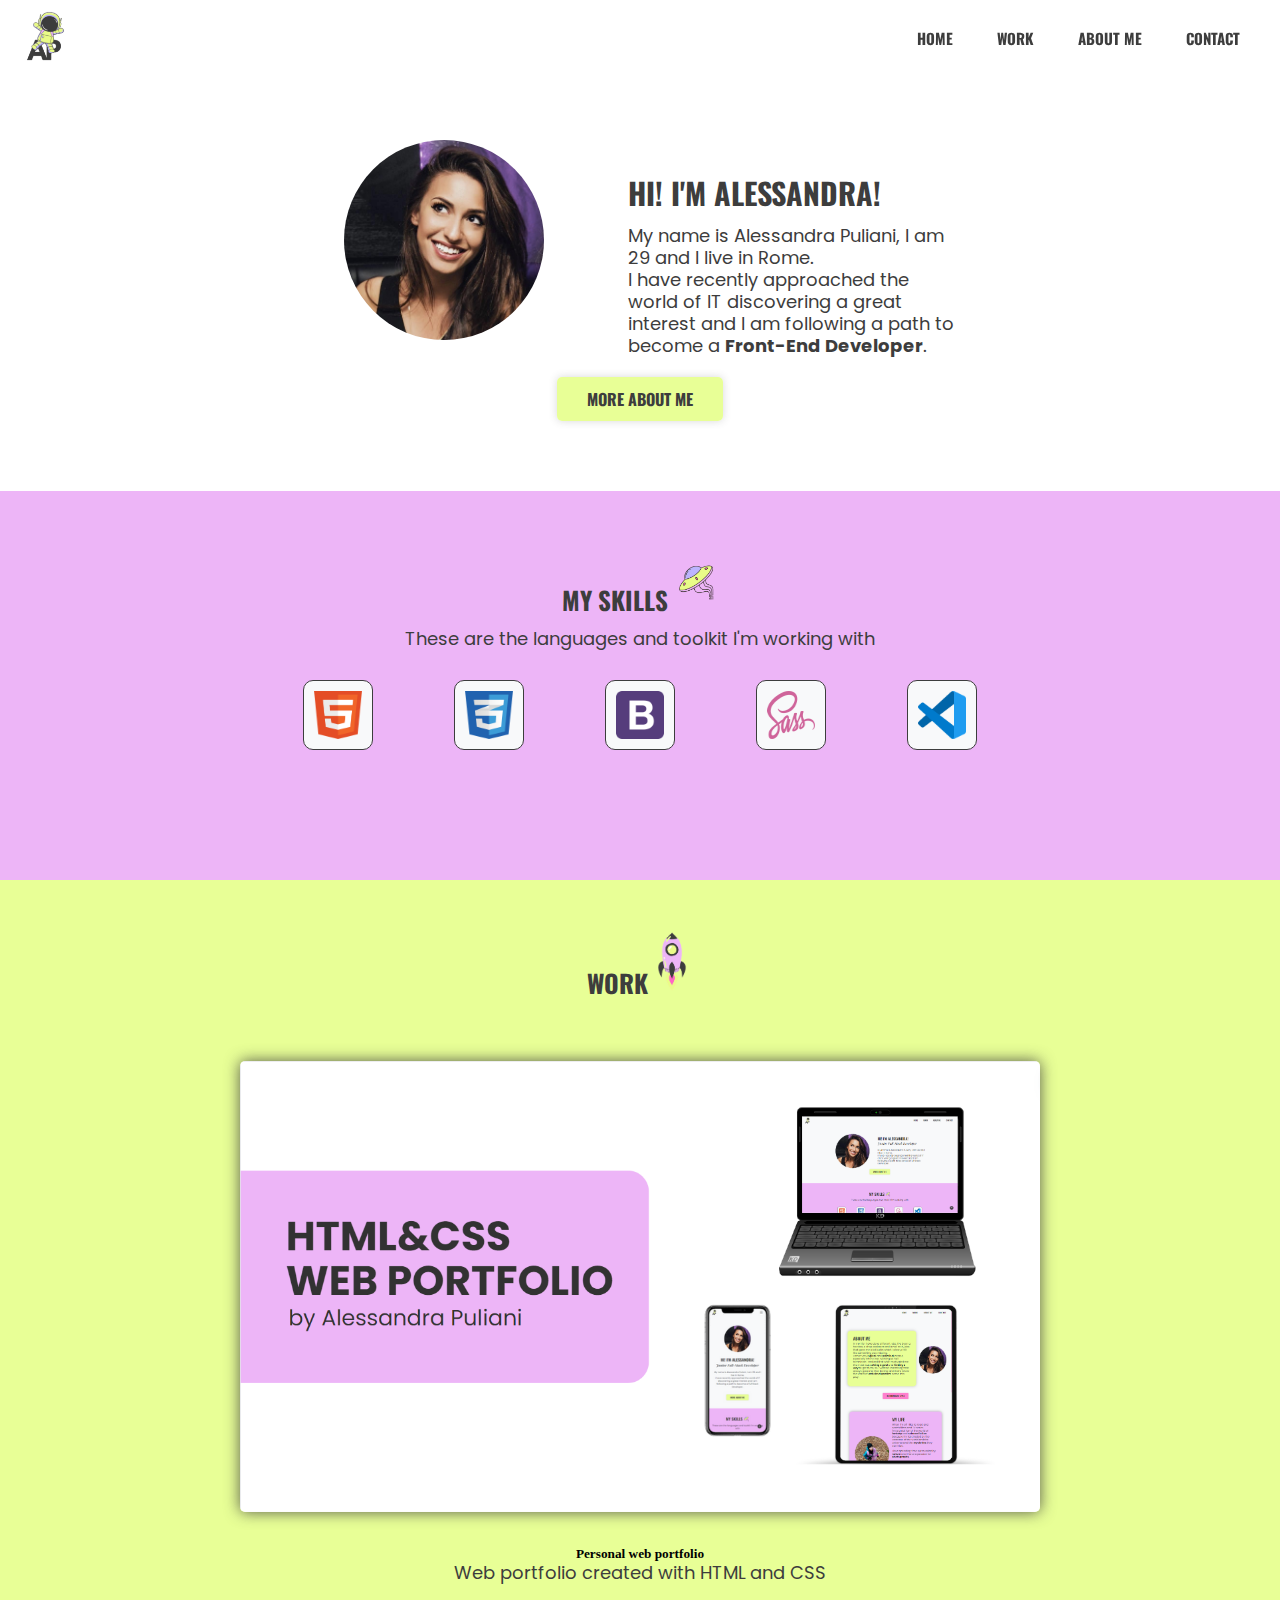
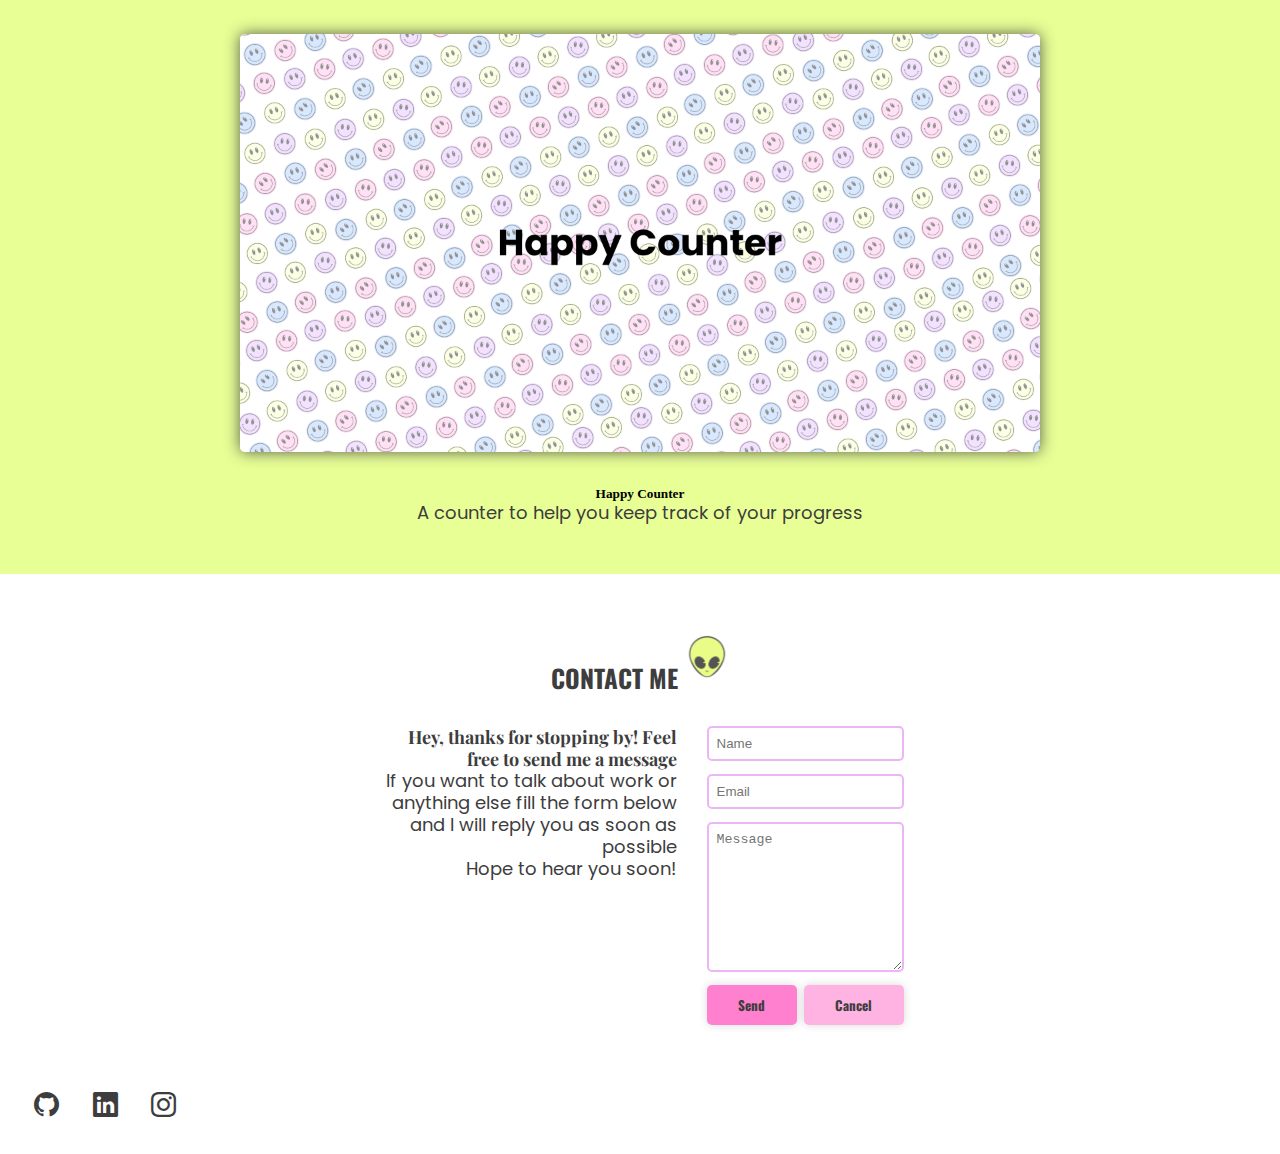
==== index.html @ 0af9a6a0 "aggiunte" ====
<!DOCTYPE html>
<html lang="en">
<head>
  <meta charset="UTF-8">
  <meta name="viewport" content="width=device-width, initial-scale=1.0">

  <!--FAVICON-->

  <link rel="shortcut icon" href="assets/img/favicon.ico" type="image/x-icon">

  <!--TITLE-->

  <title>Alessandra Puliani | Junior Front-End Developer</title>

  <meta name="description" content="Hi, I'm Alessandra Puliani, a Junior Front-End Developer">

  <!--OG-->

  <meta property="og:title" content="Alessandra Puliani | Junior Front-End Developer">
  <meta property="og:type" content="website">
  <meta property="og:description" content="Hi, I'm Alessandra Puliani, a Junior Front-End Developer.">
  <meta property="og:image" content="https://raw.githubusercontent.com/alepuliani/alessandrapuliani-portfolio/main/assets/img/personal-photos/website-img.PNG">
  <meta property="og:image:alt" content="Website presentation">
  <meta property="og:url" content="https://alepuliani.github.io/alessandrapuliani-portfolio/index.html#home">

  <!--BOOTSTRAP-->

  <link href="https://cdn.jsdelivr.net/npm/bootstrap@5.0.2/dist/css/bootstrap.min.css" rel="stylesheet" integrity="sha384-EVSTQN3/azprG1Anm3QDgpJLIm9Nao0Yz1ztcQTwFspd3yD65VohhpuuCOmLASjC" crossorigin="anonymous">

  <!--STYLESHEET-->

  <link rel="stylesheet" href="assets/css/style.css">

  <!--BOOTSTRAP ICONS-->

  <link rel="stylesheet" href="https://cdn.jsdelivr.net/npm/bootstrap-icons@1.11.2/font/bootstrap-icons.min.css">

  <!--FONTS-->

  <link rel="preconnect" href="https://fonts.googleapis.com">
  <link rel="preconnect" href="https://fonts.gstatic.com" crossorigin>
  <link href="https://fonts.googleapis.com/css2?family=Oswald:wght@400;500;700&family=Playfair+Display:ital,wght@1,400;1,600&family=Poppins:wght@400;600;700&display=swap" rel="stylesheet">
</head>

<body>
  
  <!--HEADER-->

  <header>
    <nav class="header-container bg-light">
      <div class='left-section'>
        <a href="#home"><img class="logo-img" src="assets/img/astronauta.png" alt="Logo representing an astronaut and personal initials"></a>
      </div>
        
      <div class="right-section">
        <div class="right-menu">
          <ul class='menu'>
            <li><a href='#home'>HOME</a></li>
            <li><a href='#work'>WORK</a></li>
            <li><a href='about-me.html'>ABOUT ME</a></li>
            <li><a href='#contact'>CONTACT</a></li>
          </ul>
        </div>
        
        <div class="dropdown"><span><i class="bi bi-list list"></i></span>
          <ul class="features-menu bg-dark">
            <li><a href="#home">HOME</a></li>
            <li><a href="#work">WORK</a></li>
            <li><a href="about-me.html ">ABOUT ME</a></li>
            <li><a href="#contact">CONTACT</a></li>
          </ul>    
        </div>
      </div>
    </nav>
  </header>

  <main>

    <!--BIO-->
    <div class="bio bg-light" id="home">

      <div class="bio-flex">
        <div class="photo-container">
          <img src="assets/img/personal-photos/Profile-photo.jpg" alt="Profile picture">
        </div>
  
        <div class="bio-container">
  
          <h1>HI! I'M ALESSANDRA!</h1>
          <p>
          My name is Alessandra Puliani, I am 29 and I live in Rome. <br>
          I have recently approached the world of IT discovering a great interest and I am following a path to become a <strong>Front-End Developer</strong>.
          </p>
  
        </div>
      </div>

      <div class="cv-flex">
        <a href="about-me.html">MORE ABOUT ME</a>
      </div>
    </div>

    <!--SKILLS-->

    <div class="skills-container">

      <h2>MY SKILLS<img src="assets/img/icons/Space.png" alt="Image rapresenting an UFO"></h2> 

      <p>These are the languages and toolkit I'm working with</p>
      
      <div class="skills-images">

        <img src="assets/img/tools/html-icon.png" alt="">

        <img src="assets/img/tools/css-icon.png" alt="">

        <img src="assets/img/tools/bootstrap-4-icon.png" alt="">
     
        <img src="assets/img/tools/sass-icon.png" alt="">
          
        <img src="assets/img/tools/visual-studio-code-icon.png" alt="">

      </div>
    </div>

    <!--WORK-->

    <section class="work-link" id="work"></section>

    <div class="work-container">
      <h2>WORK <img src="assets/img/icons/spaceship.png" alt=""></h2>

      <div class="portfolio-work">
        <a href="https://drive.google.com/file/d/1GJd3-WJoeKTkvjDNgGN_rFuxPhq8ikgy/view?usp=sharing" target="_blank">
          <img src="assets/img/personal-photos/portfolio.PNG" alt="project preview">
        </a>

        <div class="work-description">
          <h5>Personal web portfolio</h5>
          <p>Web portfolio created with HTML and CSS</p>
        </div>
      </div>

      <div class="portfolio-work">
        <a href="https://alepuliani.github.io/alessandrapuliani-happycounter/" target="_blank">
          <img src="assets/img/personal-photos/happy-counter.png" alt="project preview">
        </a>

        <div class="work-description">
          <h5>Happy Counter</h5>
          <p>A counter to help you keep track of your progress</p>
        </div>
      </div>
    </div>

  </main>

  <!--CONTACT-->

  <section class="contact-link bg-light" id="contact"></section>

  <div class="contact-container bg-light">

    <h2>CONTACT ME <img src="assets/img/icons/alien.png" alt="Image rapresenting an Alien"></h2>

    <div class="form-container">
        
      <div class="thanks-col">
        <p class="thanks-p">
          Hey, thanks for stopping by! Feel free to send me a message
        </p>
  
        <p>
          If you want to talk about work or anything else fill the form below and I will reply you as soon as possible <br> Hope to hear you soon!
        </p>
      </div>
  
      <div class="form-col">
        <form class="mx-auto" id="contact-form" action="https://formsubmit.co/7a9e4c1d0c4a66d1ed17787bba8c379e" method="POST">

          <!--HONEYPOT-->

          <input class="honeypot" type="text" name="_honey">

          <!--DISABLE CAPTCHA-->

          <input type="hidden" name="_captcha" value="false">

          <input type="hidden" name="_next" value="https://alepuliani.github.io/alessandrapuliani-portfolio/success.html">
          <input type="hidden" name="contact_number">        
          <input type="text" name="name" placeholder="Name" required>
          <input type="email" name="email" placeholder="Email" required>
          <textarea name="message" placeholder="Message" required></textarea>
          
          <div class="btn-div">
            <button class="send-button" type="submit">Send</button>
            <button class="cancel-button" type="reset">Cancel</button>
          </div>
        </form>
      </div>
    </div>
  </div>

  <!--FOOTER-->
  <footer class="footer bg-light">
      <div class="social">
        <a class="github-button" href="https://github.com/alepuliani" target="_blank">
          <i class="bi bi-github"></i>
          <div class="social-tooltip">Github</div>
        </a>
  
        <a class="linkedin-button" href="https://www.linkedin.com/in/alessandra-puliani-3677b6126/" target="_blank">
          <i class="bi bi-linkedin"></i>
          <div class="social-tooltip">Linkedin</div>
        </a>
  
        <a class="instagram-button" href="https://www.instagram.com/alessandrapuliani/" target="_blank">
          <i class="bi bi-instagram"></i>
          <div class="social-tooltip">Instagram</div>
        </a>
      </div>
  </footer>

  <!--BOOTSTRAP-->

  <script src="https://cdn.jsdelivr.net/npm/bootstrap@5.0.2/dist/js/bootstrap.bundle.min.js" integrity="sha384-MrcW6ZMFYlzcLA8Nl+NtUVF0sA7MsXsP1UyJoMp4YLEuNSfAP+JcXn/tWtIaxVXM" crossorigin="anonymous"></script>
</body>
</html>
---- assets/css/style.css ----
.header-container{display:flex;justify-content:space-between;align-items:center;z-index:100;height:60px;padding:0 20px;position:fixed;top:0;right:0;left:0}.header-container .left-section img{width:40px}.header-container .right-section .right-menu{display:none}.header-container .right-section .right-menu ul{margin:0}.header-container .right-section .right-menu li{display:inline;padding:0 20px}.header-container .right-section .right-menu a{text-decoration:none;color:#3d3d3d;font-family:"Oswald",sans-serif;font-size:15px;font-weight:bolder;white-space:nowrap}.header-container .right-section .right-menu a:hover{color:#ff80ce}.header-container .right-section .dropdown{position:relative;flex:1}.header-container .right-section .dropdown span{z-index:2;position:relative;cursor:pointer}.header-container .right-section .dropdown span .list{color:#3d3d3d;font-size:30px}.header-container .right-section .dropdown .features-menu{display:none}.header-container .right-section .dropdown:hover .features-menu{display:flex;flex-direction:column;text-align:center;height:1000px;padding:70px 40px;padding-bottom:30px;opacity:.8;position:absolute;top:-18px;right:-10px}.header-container .right-section .dropdown li{list-style:none;border-bottom:1px solid #fff;padding:0 40px 5px 40px;margin:10px}.header-container .right-section .dropdown li:last-of-type{border-bottom:none}.header-container .right-section .dropdown li a{text-decoration:none;color:#3d3d3d;font-family:"Oswald",sans-serif;font-size:15px;font-weight:bolder;white-space:nowrap;color:#fff;font-size:15px;font-weight:400}.header-container .right-section .dropdown li a:hover{color:#ff80ce}.header-container .right-section .dropdown li a:active .features-menu{display:none}@media screen and (min-width: 768px){.header-container .left-section .logo-img{width:50px}.header-container .right-section .dropdown{display:none;flex:1}.header-container .right-section .right-menu{display:flex;align-items:center;visibility:visible;padding-left:42px}}@media screen and (min-width: 1025px){.header-container{height:75px}.header-container .left-section .logo-img{width:50px;padding:0}.header-container .left-section .dropdown{display:none}.header-container .center-section{visibility:visible;padding-left:52px}}.bio{padding:70px 30px;display:flex;flex-direction:column;align-items:center}.bio .photo-container img{width:200px;height:200px;border-radius:100px}.bio .bio-container{max-width:500px;padding-bottom:40px;padding-top:40px}.bio .bio-container h1{margin-bottom:10px}.bio .bio-container h2{margin-bottom:20px}.bio a{text-decoration:none;padding:10px 30px;border:none;border-radius:5px;font-family:"Oswald",sans-serif;color:#3d3d3d;font-weight:700;box-shadow:0 0 8px rgba(61,61,61,.2);background-color:#e8ff96}.bio a:hover{background-color:#e2ff7d}.bio a:active{box-shadow:none;background-color:#e8ff96}@media screen and (min-width: 768px){.bio{padding:80px 40px}.bio .bio-flex{display:flex;flex-direction:row}.bio .photo-container{width:44%;justify-content:end}.bio .bio-container{width:56%;text-align:left;padding:30px}.bio .bio-container h1{font-size:30px}}@media screen and (min-width: 1025px){.bio-col{padding-right:30px}.bio-col img{width:400px;height:400px;border-radius:200px}.bio-col h2{font-size:30px}}.work-link{height:60px;background-color:#edb5f7}.work-container{padding:50px 30px;background-color:#e8ff96;display:flex;flex-direction:column;align-items:center}.work-container img{width:40px}.work-container .portfolio-work img{width:100%;margin:30px auto;margin-top:50px;box-shadow:0 0 15px rgba(61,61,61,.85);border-radius:5px}.work-container .portfolio-work img:hover{box-shadow:0 0 20px #3d3d3d}.work-container .portfolio-work img:active{box-shadow:0 0 15px rgba(61,61,61,.55)}@media screen and (min-width: 768px){.portfolio-work img{width:120%}}@media screen and (min-width: 1025px){.portfolio-work img{max-width:800px}}.quote-container{position:relative;align-self:center;box-shadow:0 0 10px #3d3d3d}.quote-container .blockquote{padding:40px 50px 20px 50px}.quote-container .blockquote p{font-family:"Playfair Display",serif;color:#f8f9fa}.stars1{width:30px;position:absolute;bottom:20px;left:30px}.stars2{width:40px;position:absolute;top:10px;right:20px}@media screen and (min-width: 768px){.quote-container{padding:80px 30px}}@media screen and (min-width: 1025px){.stars1{width:70px;left:100px}.stars2{width:50px;right:130px}}.contact-link{height:60px}.contact-container{padding:20px;padding-top:0;text-align:center}.contact-container h2 img{width:45px;padding-bottom:10px}.contact-container .form-container{padding:0 20px;display:flex;flex-direction:column;align-items:center}.contact-container .form-container .thanks-p{font-family:"Playfair Display",serif;font-weight:700;font-size:18px}.contact-container form{display:flex;flex-direction:column}.contact-container form .honeypot{display:none}.contact-container form input,.contact-container form textarea{margin-bottom:13px;border:2px solid #edb5f7;border-radius:5px}.contact-container form input,.contact-container form textarea{padding:8px}.contact-container form input:focus,.contact-container form textarea:focus{outline:none;background-color:#fff}.contact-container form textarea{height:150px}.contact-container form .send-button{text-decoration:none;padding:10px 30px;border:none;border-radius:5px;font-family:"Oswald",sans-serif;color:#3d3d3d;font-weight:700;box-shadow:0 0 8px rgba(61,61,61,.2);background-color:#ff80ce;width:90px}.contact-container form .send-button:hover{background-color:#ff67c4}.contact-container form .send-button:active{box-shadow:none;background-color:#ff80ce}.contact-container form .cancel-button{text-decoration:none;padding:10px 30px;border:none;border-radius:5px;font-family:"Oswald",sans-serif;color:#3d3d3d;font-weight:700;box-shadow:0 0 8px rgba(61,61,61,.2);background-color:#ffb3e2;width:100px}.contact-container form .cancel-button:hover{background-color:#ff9ad8}.contact-container form .cancel-button:active{box-shadow:none;background-color:#ffb3e2}.contact-container form div{margin-bottom:13px}@media screen and (min-width: 768px){.contact-container{text-align:end}.contact-container h1{text-align:center}.contact-container .form-container{flex-direction:row;align-items:start;justify-content:center;padding-top:20px}.contact-container .form-container .thanks-col{max-width:300px}.contact-container .form-container .form-col{padding-left:30px}.contact-container .form-container .form-col .btn-div{display:flex;justify-content:space-between}.contact-container .form-container .form-col .btn-div button{margin:0}}.skills-container{padding:60px 10%;padding-bottom:10px;display:flex;flex-direction:column;text-align:center;background-color:#edb5f7}.skills-container h2 img{width:50px;padding-bottom:10px;padding-left:10px}.skills-container .skills-images{display:flex;flex-direction:row;justify-content:space-around;align-items:center;padding-top:30px}.skills-container .skills-images img{width:50px;height:50px;border:1px solid #3d3d3d;background-color:#f8f9fa;padding:10px;border-radius:10px}@media screen and (min-width: 768px){.skills-container{padding:70px 100px}.skills-container .skills-images img{width:70px;height:70px}}@media screen and (min-width: 1025px){.skills-images{padding-left:15%;padding-right:15%}}.about-me-container{display:flex;flex-direction:column;justify-content:center;align-items:center;padding-top:60px}.about-me-container .about-flex{display:flex;flex-direction:column;justify-content:center;align-items:center}.about-me-container .about-flex img{width:200px;height:200px;border-radius:100px}.about-me-container .about-flex .intro-section{padding:40px 4%;margin:40px 20px 60px 20px;border-radius:20px;max-width:500px;box-shadow:0 0 20px rgba(61,61,61,.3);background-color:#e8ff96}.about-me-container a{text-decoration:none;padding:10px 30px;border:none;border-radius:5px;font-family:"Oswald",sans-serif;color:#3d3d3d;font-weight:700;box-shadow:0 0 8px rgba(61,61,61,.2);background-color:#ff80ce}.about-me-container a:hover{background-color:#ff67c4}.about-me-container a:active{box-shadow:none;background-color:#ff80ce}.life-section{display:flex;flex-direction:column;align-items:center;justify-content:center;padding:40px 4%;margin:50px 5% 80px 5%;border-radius:20px;box-shadow:0 0 20px rgba(61,61,61,.5);background-color:#edb5f7}.life-section img{width:200px;border-radius:130px;margin-top:20px}@media screen and (min-width: 768px){.about-me-container{text-align:start;margin-bottom:30px}.about-me-container .about-flex{flex-direction:row-reverse}.about-me-container .about-flex .cv-section{margin:0 auto}.life-section{align-self:center;text-align:start;flex-direction:row-reverse;margin:10%;margin-bottom:100px}.life-section img{width:250px;margin-right:20px}}@media screen and (min-width: 1025px){.life-section{margin:100px 200px}.life-section img{width:260px}}.cv-container{position:relative;padding:50px 10px;margin:0 5%;border-radius:20px;background-color:#e8ff96;box-shadow:0 0 20px rgba(61,61,61,.5)}.cv-container h1{font-size:30px;font-weight:700;font-family:"Oswald",sans-serif;color:#ff80ce;position:absolute;top:-24px;left:25px}.cv-container .name{position:static;color:#3d3d3d;font-size:25px}.cv-container .cv-main{text-align:start}.cv-container .cv-main h2{font-weight:700;font-size:23px;text-align:center}.cv-container .cv-main li{list-style-type:circle}@media screen and (min-width: 768px){.cv-container{margin:20px 15%}.cv-container .cv-title{position:absolute;top:200px;left:-210px;transform:rotate(270deg);font-size:50px}}@media screen and (min-width: 1025px){.cv-container{margin:20px 20%}}.footer{display:flex;justify-content:center;align-items:center;padding:30px}.footer .social{display:flex;justify-content:space-between;align-items:center;width:150px}.footer .social .github-button,.footer .social .linkedin-button,.footer .social .instagram-button{position:relative;color:#3d3d3d;text-decoration:none;margin:4px;font-size:25px}.footer .social .github-button:hover,.footer .social .linkedin-button:hover,.footer .social .instagram-button:hover{color:#ff80ce}.footer .social .github-button:hover .social-tooltip,.footer .social .linkedin-button:hover .social-tooltip,.footer .social .instagram-button:hover .social-tooltip{opacity:1}.footer .social .github-button .social-tooltip,.footer .social .linkedin-button .social-tooltip,.footer .social .instagram-button .social-tooltip{position:absolute;color:#fff;padding:2px 4px 2px 4px;border-radius:4px;font-size:12px;opacity:0;transition:opacity .15s;pointer-events:none;white-space:nowrap;bottom:-30px;left:-10px;background-color:#ff80ce}@media screen and (min-width: 768px){.footer{justify-content:flex-start}}.success{padding:60px}.success img{width:80px;align-self:center}.success .success-text{padding:20px}.success .success-text h1{margin:10px}.success a{text-decoration:none;padding:10px 30px;border:none;border-radius:5px;font-family:"Oswald",sans-serif;color:#3d3d3d;font-weight:700;box-shadow:0 0 8px rgba(61,61,61,.2);background-color:#ff80ce}.success a:hover{background-color:#ff67c4}.success a:active{box-shadow:none;background-color:#ff80ce}*{margin:0;padding:0;box-sizing:border-box}body{padding-top:60px;text-align:center}body h1{font-size:30px;font-weight:700;font-family:"Oswald",sans-serif;color:#3d3d3d;margin-bottom:20px}body h2{font-weight:700;font-size:25px;font-family:"Oswald",sans-serif;color:#3d3d3d;margin-bottom:10px;text-align:center}body h3{font-family:"Oswald",sans-serif;font-weight:700;font-size:18px;color:#3d3d3d;text-align:center}body h4{font-family:"Playfair Display",serif;font-weight:700;font-size:18px}body p{font-size:15px;line-height:22px;font-family:"Poppins",sans-serif;color:#3d3d3d}::-webkit-scrollbar{width:8px;border-radius:.25rem}::-webkit-scrollbar-track{background-color:#f8f9fa}::-webkit-scrollbar-thumb{background-color:#ff80ce;border-radius:.25rem}::-webkit-scrollbar-thumb:hover{background-color:#ff67c4}@media screen and (min-width: 768px){body h1{font-size:30px}body h2{font-size:25px}body p{font-size:18px;line-height:22px}}
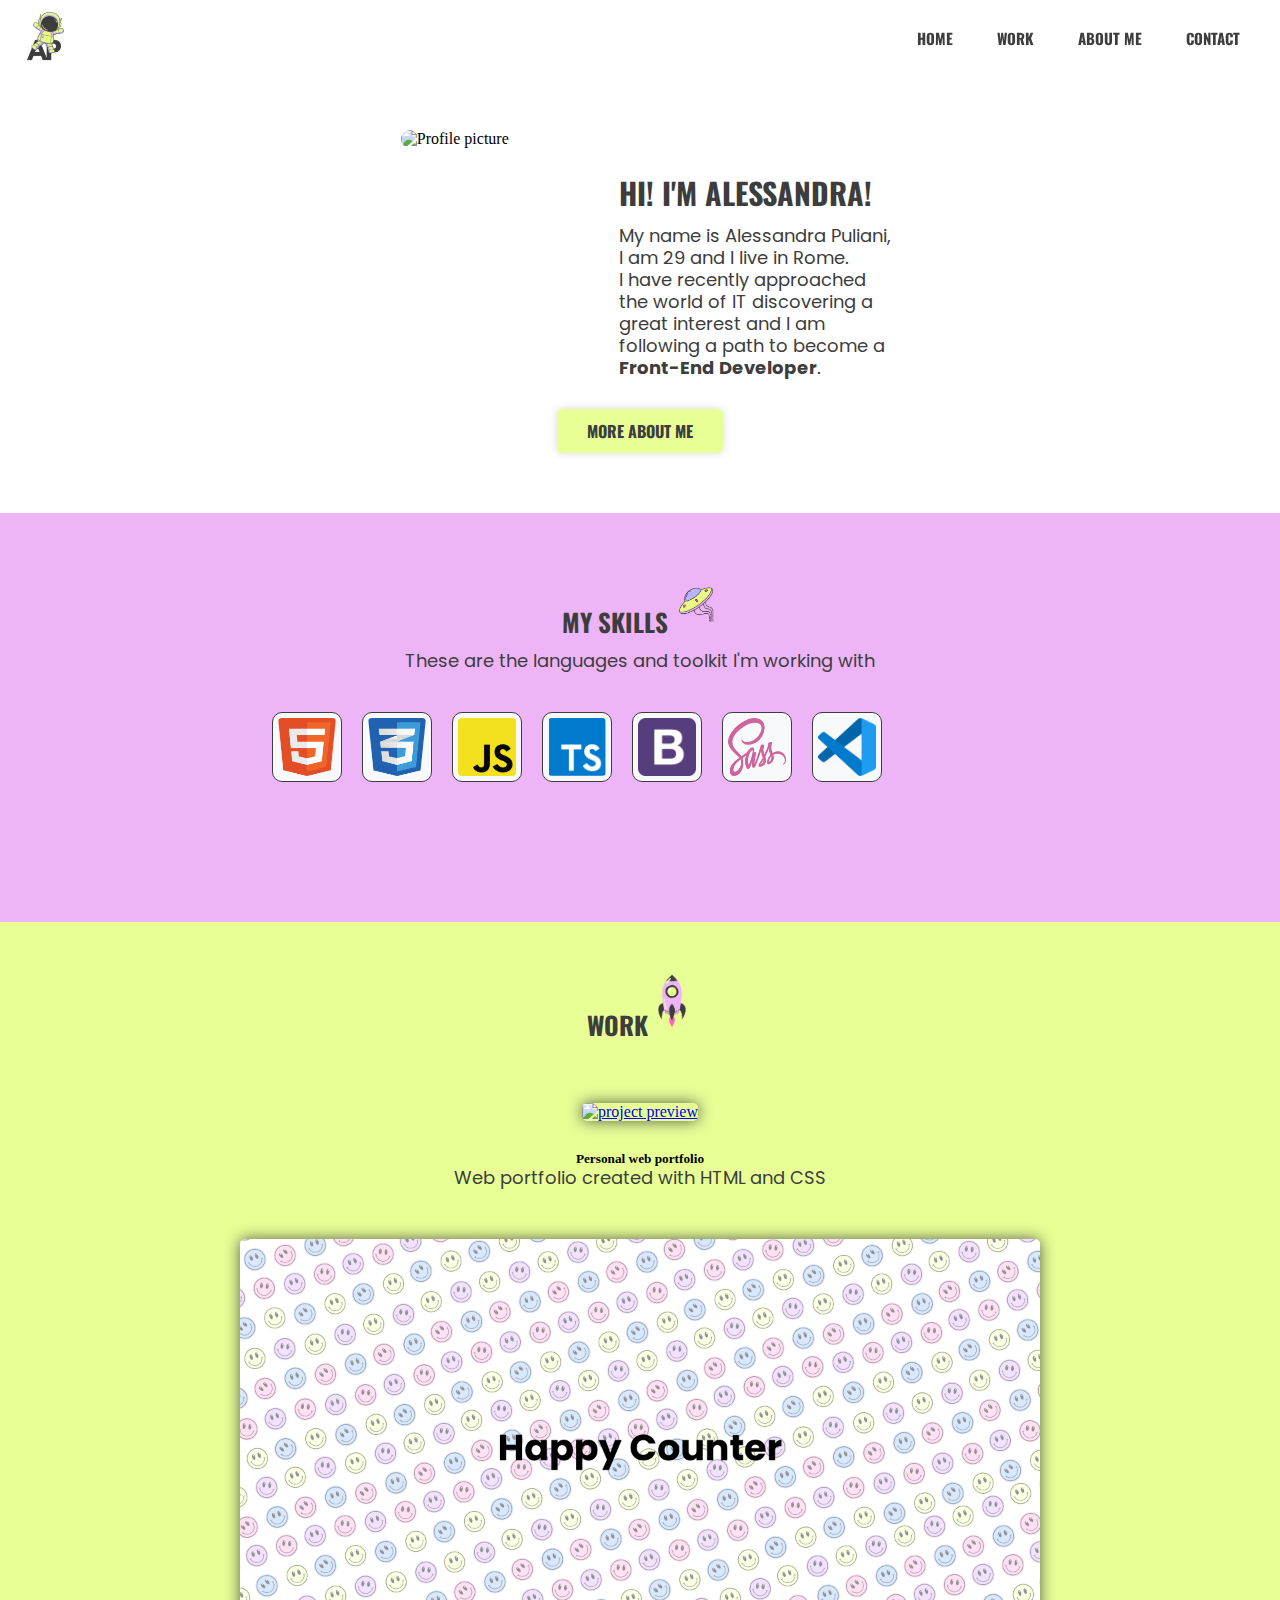
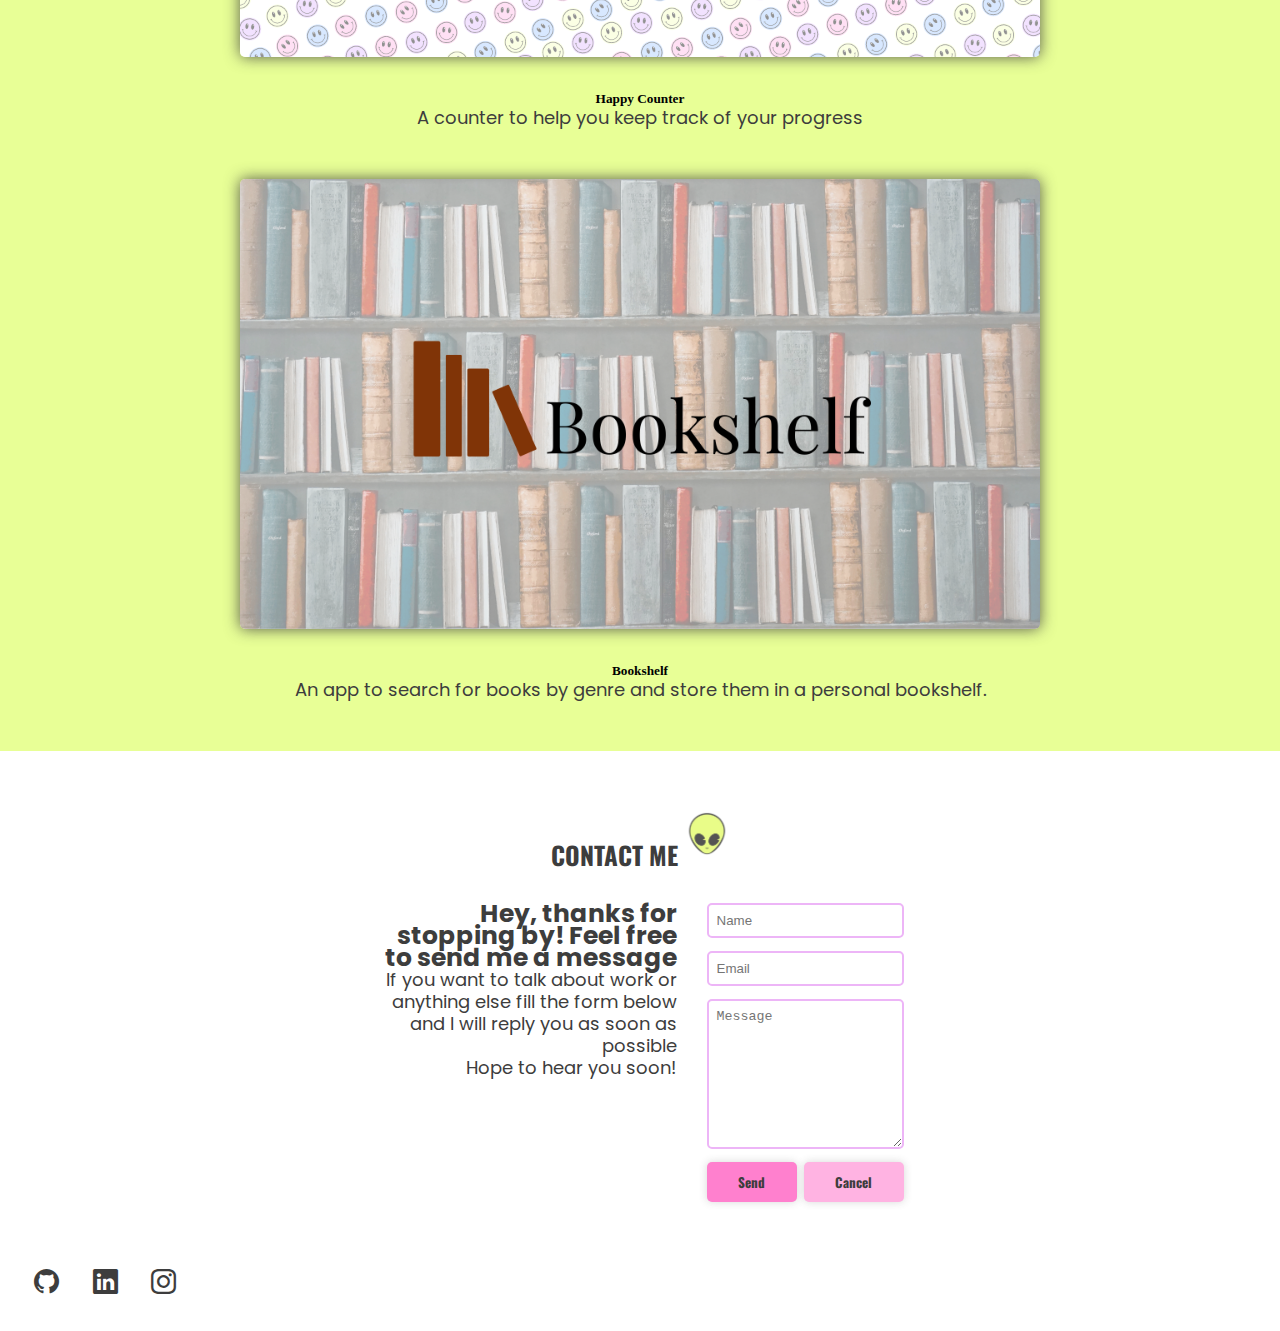
==== commit 15d33293: "aggiunta bookshelf" ====
--- a/index.html
+++ b/index.html
@@ -1,228 +1,324 @@
 <!DOCTYPE html>
 <html lang="en">
-<head>
-  <meta charset="UTF-8">
-  <meta name="viewport" content="width=device-width, initial-scale=1.0">
-
-  <!--FAVICON-->
-
-  <link rel="shortcut icon" href="assets/img/favicon.ico" type="image/x-icon">
-
-  <!--TITLE-->
-
-  <title>Alessandra Puliani | Junior Front-End Developer</title>
-
-  <meta name="description" content="Hi, I'm Alessandra Puliani, a Junior Front-End Developer">
-
-  <!--OG-->
-
-  <meta property="og:title" content="Alessandra Puliani | Junior Front-End Developer">
-  <meta property="og:type" content="website">
-  <meta property="og:description" content="Hi, I'm Alessandra Puliani, a Junior Front-End Developer.">
-  <meta property="og:image" content="https://raw.githubusercontent.com/alepuliani/alessandrapuliani-portfolio/main/assets/img/personal-photos/website-img.PNG">
-  <meta property="og:image:alt" content="Website presentation">
-  <meta property="og:url" content="https://alepuliani.github.io/alessandrapuliani-portfolio/index.html#home">
-
-  <!--BOOTSTRAP-->
-
-  <link href="https://cdn.jsdelivr.net/npm/bootstrap@5.0.2/dist/css/bootstrap.min.css" rel="stylesheet" integrity="sha384-EVSTQN3/azprG1Anm3QDgpJLIm9Nao0Yz1ztcQTwFspd3yD65VohhpuuCOmLASjC" crossorigin="anonymous">
-
-  <!--STYLESHEET-->
-
-  <link rel="stylesheet" href="assets/css/style.css">
-
-  <!--BOOTSTRAP ICONS-->
-
-  <link rel="stylesheet" href="https://cdn.jsdelivr.net/npm/bootstrap-icons@1.11.2/font/bootstrap-icons.min.css">
-
-  <!--FONTS-->
-
-  <link rel="preconnect" href="https://fonts.googleapis.com">
-  <link rel="preconnect" href="https://fonts.gstatic.com" crossorigin>
-  <link href="https://fonts.googleapis.com/css2?family=Oswald:wght@400;500;700&family=Playfair+Display:ital,wght@1,400;1,600&family=Poppins:wght@400;600;700&display=swap" rel="stylesheet">
-</head>
-
-<body>
-  
-  <!--HEADER-->
-
-  <header>
-    <nav class="header-container bg-light">
-      <div class='left-section'>
-        <a href="#home"><img class="logo-img" src="assets/img/astronauta.png" alt="Logo representing an astronaut and personal initials"></a>
-      </div>
-        
-      <div class="right-section">
-        <div class="right-menu">
-          <ul class='menu'>
-            <li><a href='#home'>HOME</a></li>
-            <li><a href='#work'>WORK</a></li>
-            <li><a href='about-me.html'>ABOUT ME</a></li>
-            <li><a href='#contact'>CONTACT</a></li>
-          </ul>
-        </div>
-        
-        <div class="dropdown"><span><i class="bi bi-list list"></i></span>
-          <ul class="features-menu bg-dark">
-            <li><a href="#home">HOME</a></li>
-            <li><a href="#work">WORK</a></li>
-            <li><a href="about-me.html ">ABOUT ME</a></li>
-            <li><a href="#contact">CONTACT</a></li>
-          </ul>    
-        </div>
-      </div>
-    </nav>
-  </header>
-
-  <main>
-
-    <!--BIO-->
-    <div class="bio bg-light" id="home">
-
-      <div class="bio-flex">
-        <div class="photo-container">
-          <img src="assets/img/personal-photos/Profile-photo.jpg" alt="Profile picture">
-        </div>
-  
-        <div class="bio-container">
-  
-          <h1>HI! I'M ALESSANDRA!</h1>
+  <head>
+    <meta charset="UTF-8" />
+    <meta name="viewport" content="width=device-width, initial-scale=1.0" />
+
+    <!--FAVICON-->
+
+    <link rel="shortcut icon" href="src/img/favicon.ico" type="image/x-icon" />
+
+    <!--TITLE-->
+
+    <title>Alessandra Puliani | Junior Front-End Developer</title>
+
+    <meta
+      name="description"
+      content="Hi, I'm Alessandra Puliani, a Junior Front-End Developer"
+    />
+
+    <!--OG-->
+
+    <meta
+      property="og:title"
+      content="Alessandra Puliani | Junior Front-End Developer"
+    />
+    <meta property="og:type" content="website" />
+    <meta
+      property="og:description"
+      content="Hi, I'm Alessandra Puliani, a Junior Front-End Developer."
+    />
+    <meta
+      property="og:image"
+      content="https://raw.githubusercontent.com/alepuliani/alessandrapuliani-portfolio/main/src/img/personal-photos/website-img.PNG"
+    />
+    <meta property="og:image:alt" content="Website presentation" />
+    <meta
+      property="og:url"
+      content="https://alepuliani.github.io/alessandrapuliani-portfolio/index.html#home"
+    />
+
+    <!--BOOTSTRAP-->
+
+    <link
+      href="https://cdn.jsdelivr.net/npm/bootstrap@5.0.2/dist/css/bootstrap.min.css"
+      rel="stylesheet"
+      integrity="sha384-EVSTQN3/azprG1Anm3QDgpJLIm9Nao0Yz1ztcQTwFspd3yD65VohhpuuCOmLASjC"
+      crossorigin="anonymous"
+    />
+
+    <!--STYLESHEET-->
+
+    <link rel="stylesheet" href="src/css/style.css" />
+
+    <!--BOOTSTRAP ICONS-->
+
+    <link
+      rel="stylesheet"
+      href="https://cdn.jsdelivr.net/npm/bootstrap-icons@1.11.2/font/bootstrap-icons.min.css"
+    />
+
+    <!--FONTS-->
+
+    <link rel="preconnect" href="https://fonts.googleapis.com" />
+    <link rel="preconnect" href="https://fonts.gstatic.com" crossorigin />
+    <link
+      href="https://fonts.googleapis.com/css2?family=Oswald:wght@400;500;700&family=Playfair+Display:ital,wght@1,400;1,600&family=Poppins:wght@400;600;700&display=swap"
+      rel="stylesheet"
+    />
+  </head>
+
+  <body>
+    <!--HEADER-->
+
+    <header>
+      <nav class="header-container bg-light">
+        <div class="left-section">
+          <a href="#home"
+            ><img
+              class="logo-img"
+              src="src/img/astronauta.png"
+              alt="Logo representing an astronaut and personal initials"
+          /></a>
+        </div>
+
+        <div class="right-section">
+          <div class="right-menu">
+            <ul class="menu">
+              <li><a href="#home">HOME</a></li>
+              <li><a href="#work">WORK</a></li>
+              <li><a href="about-me.html">ABOUT ME</a></li>
+              <li><a href="#contact">CONTACT</a></li>
+            </ul>
+          </div>
+
+          <div class="dropdown">
+            <span><i class="bi bi-list list"></i></span>
+            <ul class="features-menu bg-dark">
+              <li><a href="#home">HOME</a></li>
+              <li><a href="#work">WORK</a></li>
+              <li><a href="about-me.html ">ABOUT ME</a></li>
+              <li><a href="#contact">CONTACT</a></li>
+            </ul>
+          </div>
+        </div>
+      </nav>
+    </header>
+
+    <main>
+      <!--BIO-->
+      <div class="bio bg-light" id="home">
+        <div class="bio-flex">
+          <div class="photo-container">
+            <img
+              src="src/img/personal-photos/Profile-photo.jpg"
+              alt="Profile picture"
+            />
+          </div>
+
+          <div class="bio-container">
+            <h1>HI! I'M ALESSANDRA!</h1>
+            <p>
+              My name is Alessandra Puliani, I am 29 and I live in Rome. <br />
+              I have recently approached the world of IT discovering a great
+              interest and I am following a path to become a
+              <strong>Front-End Developer</strong>.
+            </p>
+          </div>
+        </div>
+
+        <div class="cv-flex">
+          <a href="about-me.html">MORE ABOUT ME</a>
+        </div>
+      </div>
+
+      <!--SKILLS-->
+
+      <div class="skills-container">
+        <h2>
+          MY SKILLS<img
+            src="src/img/icons/Space.png"
+            alt="Image rapresenting an UFO"
+          />
+        </h2>
+
+        <p>These are the languages and toolkit I'm working with</p>
+
+        <div class="skills-images">
+          <img src="src/img/tools/html-icon.png" alt="" />
+
+          <img src="src/img/tools/css-icon.png" alt="" />
+
+          <img src="src/img/tools/js-icon.png" alt="" />
+
+          <img src="src/img/tools/ts-icon.png" alt="" />
+
+          <img src="src/img/tools/bootstrap-4-icon.png" alt="" />
+
+          <img src="src/img/tools/sass-icon.png" alt="" />
+
+          <img src="src/img/tools/visual-studio-code-icon.png" alt="" />
+        </div>
+      </div>
+
+      <!--WORK-->
+
+      <section class="work-link" id="work"></section>
+
+      <div class="work-container">
+        <h2>WORK <img src="src/img/icons/spaceship.png" alt="" /></h2>
+
+        <div class="portfolio-work">
+          <a
+            href="https://drive.google.com/file/d/1GJd3-WJoeKTkvjDNgGN_rFuxPhq8ikgy/view?usp=sharing"
+            target="_blank"
+          >
+            <img
+              src="src/img/personal-photos/portfolio.PNG"
+              alt="project preview"
+            />
+          </a>
+
+          <div class="work-description">
+            <h5>Personal web portfolio</h5>
+            <p>Web portfolio created with HTML and CSS</p>
+          </div>
+        </div>
+
+        <div class="portfolio-work">
+          <a
+            href="https://alepuliani.github.io/alessandrapuliani-happycounter/"
+            target="_blank"
+          >
+            <img
+              src="src/img/personal-photos/happy-counter.png"
+              alt="project preview"
+            />
+          </a>
+
+          <div class="work-description">
+            <h5>Happy Counter</h5>
+            <p>A counter to help you keep track of your progress</p>
+          </div>
+        </div>
+
+        <div class="portfolio-work">
+          <a
+            href="https://alepuliani.github.io/alessandrapuliani-bookshelf/"
+            target="_blank"
+          >
+            <img
+              src="src/img/personal-photos/bookshelf.png"
+              alt="project preview"
+            />
+          </a>
+
+          <div class="work-description">
+            <h5>Bookshelf</h5>
+            <p>
+              An app to search for books by genre and store them in a personal
+              bookshelf.
+            </p>
+          </div>
+        </div>
+      </div>
+    </main>
+
+    <!--CONTACT-->
+
+    <section class="contact-link bg-light" id="contact"></section>
+
+    <div class="contact-container bg-light">
+      <h2>
+        CONTACT ME
+        <img src="src/img/icons/alien.png" alt="Image rapresenting an Alien" />
+      </h2>
+
+      <div class="form-container">
+        <div class="thanks-col">
+          <p class="thanks-p">
+            Hey, thanks for stopping by! Feel free to send me a message
+          </p>
+
           <p>
-          My name is Alessandra Puliani, I am 29 and I live in Rome. <br>
-          I have recently approached the world of IT discovering a great interest and I am following a path to become a <strong>Front-End Developer</strong>.
+            If you want to talk about work or anything else fill the form below
+            and I will reply you as soon as possible <br />
+            Hope to hear you soon!
           </p>
-  
-        </div>
-      </div>
-
-      <div class="cv-flex">
-        <a href="about-me.html">MORE ABOUT ME</a>
+        </div>
+
+        <div class="form-col">
+          <form
+            class="mx-auto"
+            id="contact-form"
+            action="https://formsubmit.co/7a9e4c1d0c4a66d1ed17787bba8c379e"
+            method="POST"
+          >
+            <!--HONEYPOT-->
+
+            <input class="honeypot" type="text" name="_honey" />
+
+            <!--DISABLE CAPTCHA-->
+
+            <input type="hidden" name="_captcha" value="false" />
+
+            <input
+              type="hidden"
+              name="_next"
+              value="https://alepuliani.github.io/alessandrapuliani-portfolio/success.html"
+            />
+            <input type="hidden" name="contact_number" />
+            <input type="text" name="name" placeholder="Name" required />
+            <input type="email" name="email" placeholder="Email" required />
+            <textarea name="message" placeholder="Message" required></textarea>
+
+            <div class="btn-div">
+              <button class="send-button" type="submit">Send</button>
+              <button class="cancel-button" type="reset">Cancel</button>
+            </div>
+          </form>
+        </div>
       </div>
     </div>
 
-    <!--SKILLS-->
-
-    <div class="skills-container">
-
-      <h2>MY SKILLS<img src="assets/img/icons/Space.png" alt="Image rapresenting an UFO"></h2> 
-
-      <p>These are the languages and toolkit I'm working with</p>
-      
-      <div class="skills-images">
-
-        <img src="assets/img/tools/html-icon.png" alt="">
-
-        <img src="assets/img/tools/css-icon.png" alt="">
-
-        <img src="assets/img/tools/bootstrap-4-icon.png" alt="">
-     
-        <img src="assets/img/tools/sass-icon.png" alt="">
-          
-        <img src="assets/img/tools/visual-studio-code-icon.png" alt="">
-
-      </div>
-    </div>
-
-    <!--WORK-->
-
-    <section class="work-link" id="work"></section>
-
-    <div class="work-container">
-      <h2>WORK <img src="assets/img/icons/spaceship.png" alt=""></h2>
-
-      <div class="portfolio-work">
-        <a href="https://drive.google.com/file/d/1GJd3-WJoeKTkvjDNgGN_rFuxPhq8ikgy/view?usp=sharing" target="_blank">
-          <img src="assets/img/personal-photos/portfolio.PNG" alt="project preview">
-        </a>
-
-        <div class="work-description">
-          <h5>Personal web portfolio</h5>
-          <p>Web portfolio created with HTML and CSS</p>
-        </div>
-      </div>
-
-      <div class="portfolio-work">
-        <a href="https://alepuliani.github.io/alessandrapuliani-happycounter/" target="_blank">
-          <img src="assets/img/personal-photos/happy-counter.png" alt="project preview">
-        </a>
-
-        <div class="work-description">
-          <h5>Happy Counter</h5>
-          <p>A counter to help you keep track of your progress</p>
-        </div>
-      </div>
-    </div>
-
-  </main>
-
-  <!--CONTACT-->
-
-  <section class="contact-link bg-light" id="contact"></section>
-
-  <div class="contact-container bg-light">
-
-    <h2>CONTACT ME <img src="assets/img/icons/alien.png" alt="Image rapresenting an Alien"></h2>
-
-    <div class="form-container">
-        
-      <div class="thanks-col">
-        <p class="thanks-p">
-          Hey, thanks for stopping by! Feel free to send me a message
-        </p>
-  
-        <p>
-          If you want to talk about work or anything else fill the form below and I will reply you as soon as possible <br> Hope to hear you soon!
-        </p>
-      </div>
-  
-      <div class="form-col">
-        <form class="mx-auto" id="contact-form" action="https://formsubmit.co/7a9e4c1d0c4a66d1ed17787bba8c379e" method="POST">
-
-          <!--HONEYPOT-->
-
-          <input class="honeypot" type="text" name="_honey">
-
-          <!--DISABLE CAPTCHA-->
-
-          <input type="hidden" name="_captcha" value="false">
-
-          <input type="hidden" name="_next" value="https://alepuliani.github.io/alessandrapuliani-portfolio/success.html">
-          <input type="hidden" name="contact_number">        
-          <input type="text" name="name" placeholder="Name" required>
-          <input type="email" name="email" placeholder="Email" required>
-          <textarea name="message" placeholder="Message" required></textarea>
-          
-          <div class="btn-div">
-            <button class="send-button" type="submit">Send</button>
-            <button class="cancel-button" type="reset">Cancel</button>
-          </div>
-        </form>
-      </div>
-    </div>
-  </div>
-
-  <!--FOOTER-->
-  <footer class="footer bg-light">
+    <!--FOOTER-->
+    <footer class="footer bg-light">
       <div class="social">
-        <a class="github-button" href="https://github.com/alepuliani" target="_blank">
+        <a
+          class="github-button"
+          href="https://github.com/alepuliani"
+          target="_blank"
+        >
           <i class="bi bi-github"></i>
           <div class="social-tooltip">Github</div>
         </a>
-  
-        <a class="linkedin-button" href="https://www.linkedin.com/in/alessandra-puliani-3677b6126/" target="_blank">
+
+        <a
+          class="linkedin-button"
+          href="https://www.linkedin.com/in/alessandra-puliani-3677b6126/"
+          target="_blank"
+        >
           <i class="bi bi-linkedin"></i>
           <div class="social-tooltip">Linkedin</div>
         </a>
-  
-        <a class="instagram-button" href="https://www.instagram.com/alessandrapuliani/" target="_blank">
+
+        <a
+          class="instagram-button"
+          href="https://www.instagram.com/alessandrapuliani/"
+          target="_blank"
+        >
           <i class="bi bi-instagram"></i>
           <div class="social-tooltip">Instagram</div>
         </a>
       </div>
-  </footer>
-
-  <!--BOOTSTRAP-->
-
-  <script src="https://cdn.jsdelivr.net/npm/bootstrap@5.0.2/dist/js/bootstrap.bundle.min.js" integrity="sha384-MrcW6ZMFYlzcLA8Nl+NtUVF0sA7MsXsP1UyJoMp4YLEuNSfAP+JcXn/tWtIaxVXM" crossorigin="anonymous"></script>
-</body>
-</html>+    </footer>
+
+    <!--BOOTSTRAP-->
+
+    <script
+      src="https://cdn.jsdelivr.net/npm/bootstrap@5.0.2/dist/js/bootstrap.bundle.min.js"
+      integrity="sha384-MrcW6ZMFYlzcLA8Nl+NtUVF0sA7MsXsP1UyJoMp4YLEuNSfAP+JcXn/tWtIaxVXM"
+      crossorigin="anonymous"
+    ></script>
+  </body>
+</html>
--- a/src/css/style.css
+++ b/src/css/style.css
@@ -0,0 +1 @@
+.header-container{display:flex;justify-content:space-between;align-items:center;z-index:100;height:60px;padding:0 20px;position:fixed;top:0;right:0;left:0}.header-container .left-section img{width:40px}.header-container .right-section .right-menu{display:none}.header-container .right-section .right-menu ul{margin:0}.header-container .right-section .right-menu li{display:inline;padding:0 20px}.header-container .right-section .right-menu a{text-decoration:none;color:#3d3d3d;font-family:"Oswald",sans-serif;font-size:15px;font-weight:bolder;white-space:nowrap}.header-container .right-section .right-menu a:hover{color:#ff80ce}.header-container .right-section .dropdown{position:relative;flex:1}.header-container .right-section .dropdown span{z-index:2;position:relative;cursor:pointer}.header-container .right-section .dropdown span .list{color:#3d3d3d;font-size:30px}.header-container .right-section .dropdown .features-menu{display:none}.header-container .right-section .dropdown:hover .features-menu{display:flex;flex-direction:column;text-align:center;height:1000px;padding:70px 40px;padding-bottom:30px;opacity:.8;position:absolute;top:-18px;right:-10px}.header-container .right-section .dropdown li{list-style:none;border-bottom:1px solid #fff;padding:0 40px 5px 40px;margin:10px}.header-container .right-section .dropdown li:last-of-type{border-bottom:none}.header-container .right-section .dropdown li a{text-decoration:none;color:#3d3d3d;font-family:"Oswald",sans-serif;font-size:15px;font-weight:bolder;white-space:nowrap;color:#fff;font-size:15px;font-weight:400}.header-container .right-section .dropdown li a:hover{color:#ff80ce}.header-container .right-section .dropdown li a:active .features-menu{display:none}@media screen and (min-width: 768px){.header-container .left-section .logo-img{width:50px}.header-container .right-section .dropdown{display:none;flex:1}.header-container .right-section .right-menu{display:flex;align-items:center;visibility:visible;padding-left:42px}}@media screen and (min-width: 1025px){.header-container{height:75px}.header-container .left-section .logo-img{width:50px;padding:0}.header-container .left-section .dropdown{display:none}.header-container .center-section{visibility:visible;padding-left:52px}}.bio{padding:70px 30px;display:flex;flex-direction:column;align-items:center}.bio .bio-flex .photo-container img{width:200px;height:200px;border-radius:100px}.bio .bio-flex .bio-container{max-width:500px;padding-bottom:40px;padding-top:40px}.bio .bio-flex .bio-container h1{margin-bottom:10px}.bio .bio-flex .bio-container h2{margin-bottom:20px}.bio a{text-decoration:none;padding:10px 30px;border:none;border-radius:5px;font-family:"Oswald",sans-serif;color:#3d3d3d;font-weight:700;box-shadow:0 0 8px rgba(61,61,61,.2);background-color:#e8ff96}.bio a:hover{background-color:#e2ff7d}.bio a:active{box-shadow:none;background-color:#e8ff96}@media screen and (min-width: 768px){.bio .bio-flex{display:flex;flex-direction:row}.bio .bio-flex .photo-container{width:44%;justify-content:end}.bio .bio-flex .photo-container img{width:250px;height:250px;border-radius:125px}.bio .bio-container{width:56%;text-align:left;padding:30px}.bio .bio-container h1{font-size:30px}}@media screen and (min-width: 1025px){.bio .bio-flex{padding-right:30px}.bio .bio-flex .photo-container img{width:300px;height:300px;border-radius:200px}.bio .bio-container h2{font-size:30px}}.work-link{height:60px;background-color:#edb5f7}.work-container{padding:50px 30px;background-color:#e8ff96;display:flex;flex-direction:column;align-items:center}.work-container img{width:40px}.work-container .portfolio-work img{width:100%;margin:30px auto;margin-top:50px;box-shadow:0 0 15px rgba(61,61,61,.85);border-radius:5px}.work-container .portfolio-work img:hover{box-shadow:0 0 20px #3d3d3d}.work-container .portfolio-work img:active{box-shadow:0 0 15px rgba(61,61,61,.55)}@media screen and (min-width: 768px){.portfolio-work img{width:120%}}@media screen and (min-width: 1025px){.portfolio-work img{max-width:800px}}.quote-container{position:relative;align-self:center;box-shadow:0 0 10px #3d3d3d}.quote-container .blockquote{padding:40px 50px 20px 50px}.quote-container .blockquote p{font-family:"Playfair Display",serif;color:#f8f9fa}.stars1{width:30px;position:absolute;bottom:20px;left:30px}.stars2{width:40px;position:absolute;top:10px;right:20px}@media screen and (min-width: 768px){.quote-container{padding:80px 30px}}@media screen and (min-width: 1025px){.stars1{width:70px;left:100px}.stars2{width:50px;right:130px}}.contact-link{height:60px}.contact-container{padding:20px;padding-top:0;text-align:center}.contact-container h2 img{width:45px;padding-bottom:10px}.contact-container .form-container{padding:0 20px;display:flex;flex-direction:column;align-items:center}.contact-container .form-container .thanks-p{font-weight:700;font-size:25px}.contact-container form{display:flex;flex-direction:column}.contact-container form .honeypot{display:none}.contact-container form input,.contact-container form textarea{margin-bottom:13px;border:2px solid #edb5f7;border-radius:5px}.contact-container form input,.contact-container form textarea{padding:8px}.contact-container form input:focus,.contact-container form textarea:focus{outline:none;background-color:#fff}.contact-container form textarea{height:150px}.contact-container form .send-button{text-decoration:none;padding:10px 30px;border:none;border-radius:5px;font-family:"Oswald",sans-serif;color:#3d3d3d;font-weight:700;box-shadow:0 0 8px rgba(61,61,61,.2);background-color:#ff80ce;width:90px}.contact-container form .send-button:hover{background-color:#ff67c4}.contact-container form .send-button:active{box-shadow:none;background-color:#ff80ce}.contact-container form .cancel-button{text-decoration:none;padding:10px 30px;border:none;border-radius:5px;font-family:"Oswald",sans-serif;color:#3d3d3d;font-weight:700;box-shadow:0 0 8px rgba(61,61,61,.2);background-color:#ffb3e2;width:100px}.contact-container form .cancel-button:hover{background-color:#ff9ad8}.contact-container form .cancel-button:active{box-shadow:none;background-color:#ffb3e2}.contact-container form div{margin-bottom:13px}@media screen and (min-width: 768px){.contact-container{text-align:end}.contact-container h1{text-align:center}.contact-container .form-container{flex-direction:row;align-items:start;justify-content:center;padding-top:20px}.contact-container .form-container .thanks-col{max-width:300px}.contact-container .form-container .form-col{padding-left:30px}.contact-container .form-container .form-col .btn-div{display:flex;justify-content:space-between}.contact-container .form-container .form-col .btn-div button{margin:0}}.skills-container{padding:60px 10%;padding-bottom:10px;display:flex;flex-direction:column;text-align:center;background-color:#edb5f7}.skills-container h2 img{width:50px;padding-bottom:10px;padding-left:10px}.skills-container .skills-images{display:flex;flex-direction:row;align-items:center;padding-top:30px;flex-wrap:wrap}.skills-container .skills-images img{width:50px;height:50px;border:1px solid #3d3d3d;background-color:#f8f9fa;padding:5px;margin:10px;border-radius:10px}@media screen and (min-width: 768px){.skills-container{padding:70px 100px}.skills-container .skills-images img{width:70px;height:70px}}@media screen and (min-width: 1025px){.skills-images{padding-left:15%;padding-right:15%}}.about-me-container{display:flex;flex-direction:column;justify-content:center;align-items:center;padding-top:60px}.about-me-container .about-flex{display:flex;flex-direction:column;justify-content:center;align-items:center}.about-me-container .about-flex img{width:200px;height:200px;border-radius:100px}.about-me-container .about-flex .intro-section{padding:40px 4%;margin:40px 20px 60px 20px;border-radius:20px;max-width:500px;box-shadow:0 0 20px rgba(61,61,61,.3);background-color:#e8ff96}.about-me-container a{text-decoration:none;padding:10px 30px;border:none;border-radius:5px;font-family:"Oswald",sans-serif;color:#3d3d3d;font-weight:700;box-shadow:0 0 8px rgba(61,61,61,.2);background-color:#ff80ce}.about-me-container a:hover{background-color:#ff67c4}.about-me-container a:active{box-shadow:none;background-color:#ff80ce}.life-section{display:flex;flex-direction:column;align-items:center;justify-content:center;padding:40px 4%;margin:50px 5% 80px 5%;border-radius:20px;box-shadow:0 0 20px rgba(61,61,61,.5);background-color:#edb5f7}.life-section img{width:200px;border-radius:130px;margin-top:20px}@media screen and (min-width: 768px){.about-me-container{text-align:start;margin-bottom:30px}.about-me-container .about-flex{flex-direction:row-reverse}.about-me-container .about-flex .cv-section{margin:0 auto}.life-section{align-self:center;text-align:start;flex-direction:row-reverse;margin:10%;margin-bottom:100px}.life-section img{width:250px;margin-right:20px}}@media screen and (min-width: 1025px){.life-section{margin:100px 200px}.life-section img{width:260px}}.cv-container{position:relative;padding:50px 10px;margin:0 5%;border-radius:20px;background-color:#e8ff96;box-shadow:0 0 20px rgba(61,61,61,.5)}.cv-container h1{font-size:30px;font-weight:700;font-family:"Oswald",sans-serif;color:#ff80ce;position:absolute;top:-24px;left:25px}.cv-container .name{position:static;color:#3d3d3d;font-size:25px}.cv-container .cv-main{text-align:start}.cv-container .cv-main h2{font-weight:700;font-size:23px;text-align:center}.cv-container .cv-main li{list-style-type:circle}@media screen and (min-width: 768px){.cv-container{margin:20px 15%}.cv-container .cv-title{position:absolute;top:200px;left:-210px;transform:rotate(270deg);font-size:50px}}@media screen and (min-width: 1025px){.cv-container{margin:20px 20%}}.footer{display:flex;justify-content:center;align-items:center;padding:30px}.footer .social{display:flex;justify-content:space-between;align-items:center;width:150px}.footer .social .github-button,.footer .social .linkedin-button,.footer .social .instagram-button{position:relative;color:#3d3d3d;text-decoration:none;margin:4px;font-size:25px}.footer .social .github-button:hover,.footer .social .linkedin-button:hover,.footer .social .instagram-button:hover{color:#ff80ce}.footer .social .github-button:hover .social-tooltip,.footer .social .linkedin-button:hover .social-tooltip,.footer .social .instagram-button:hover .social-tooltip{opacity:1}.footer .social .github-button .social-tooltip,.footer .social .linkedin-button .social-tooltip,.footer .social .instagram-button .social-tooltip{position:absolute;color:#fff;padding:2px 4px 2px 4px;border-radius:4px;font-size:12px;opacity:0;transition:opacity .15s;pointer-events:none;white-space:nowrap;bottom:-30px;left:-10px;background-color:#ff80ce}@media screen and (min-width: 768px){.footer{justify-content:flex-start}}.success{padding:60px}.success img{width:80px;align-self:center}.success .success-text{padding:20px}.success .success-text h1{margin:10px}.success a{text-decoration:none;padding:10px 30px;border:none;border-radius:5px;font-family:"Oswald",sans-serif;color:#3d3d3d;font-weight:700;box-shadow:0 0 8px rgba(61,61,61,.2);background-color:#ff80ce}.success a:hover{background-color:#ff67c4}.success a:active{box-shadow:none;background-color:#ff80ce}*{margin:0;padding:0;box-sizing:border-box}body{padding-top:60px;text-align:center}body h1{font-size:30px;font-weight:700;font-family:"Oswald",sans-serif;color:#3d3d3d;margin-bottom:20px}body h2{font-weight:700;font-size:25px;font-family:"Oswald",sans-serif;color:#3d3d3d;margin-bottom:10px;text-align:center}body h3{font-family:"Oswald",sans-serif;font-weight:700;font-size:18px;color:#3d3d3d;text-align:center}body h4{font-family:"Oswald",sans-serif;font-weight:700;font-size:18px}body p{font-size:15px;line-height:22px;font-family:"Poppins",sans-serif;color:#3d3d3d}::-webkit-scrollbar{width:8px;border-radius:.25rem}::-webkit-scrollbar-track{background-color:#f8f9fa}::-webkit-scrollbar-thumb{background-color:#ff80ce;border-radius:.25rem}::-webkit-scrollbar-thumb:hover{background-color:#ff67c4}@media screen and (min-width: 768px){body h1{font-size:30px}body h2{font-size:25px}body p{font-size:18px;line-height:22px}}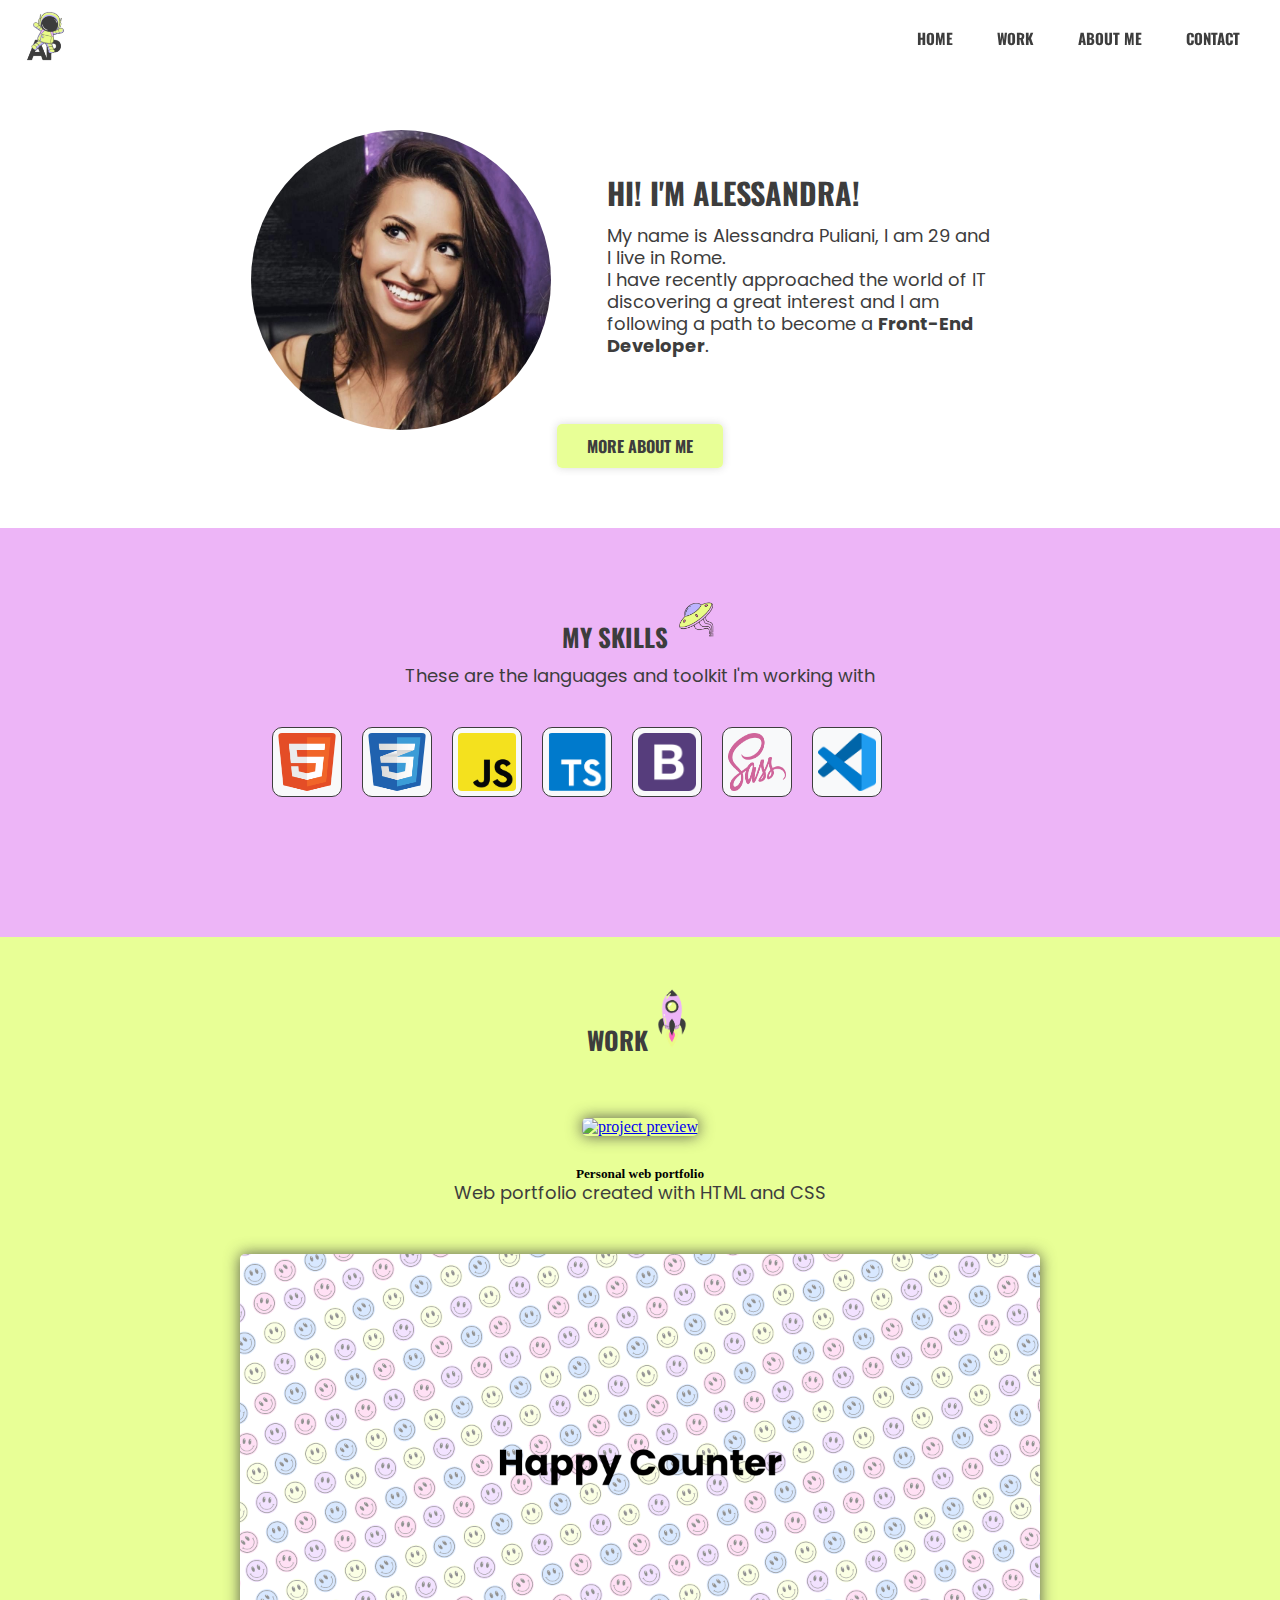
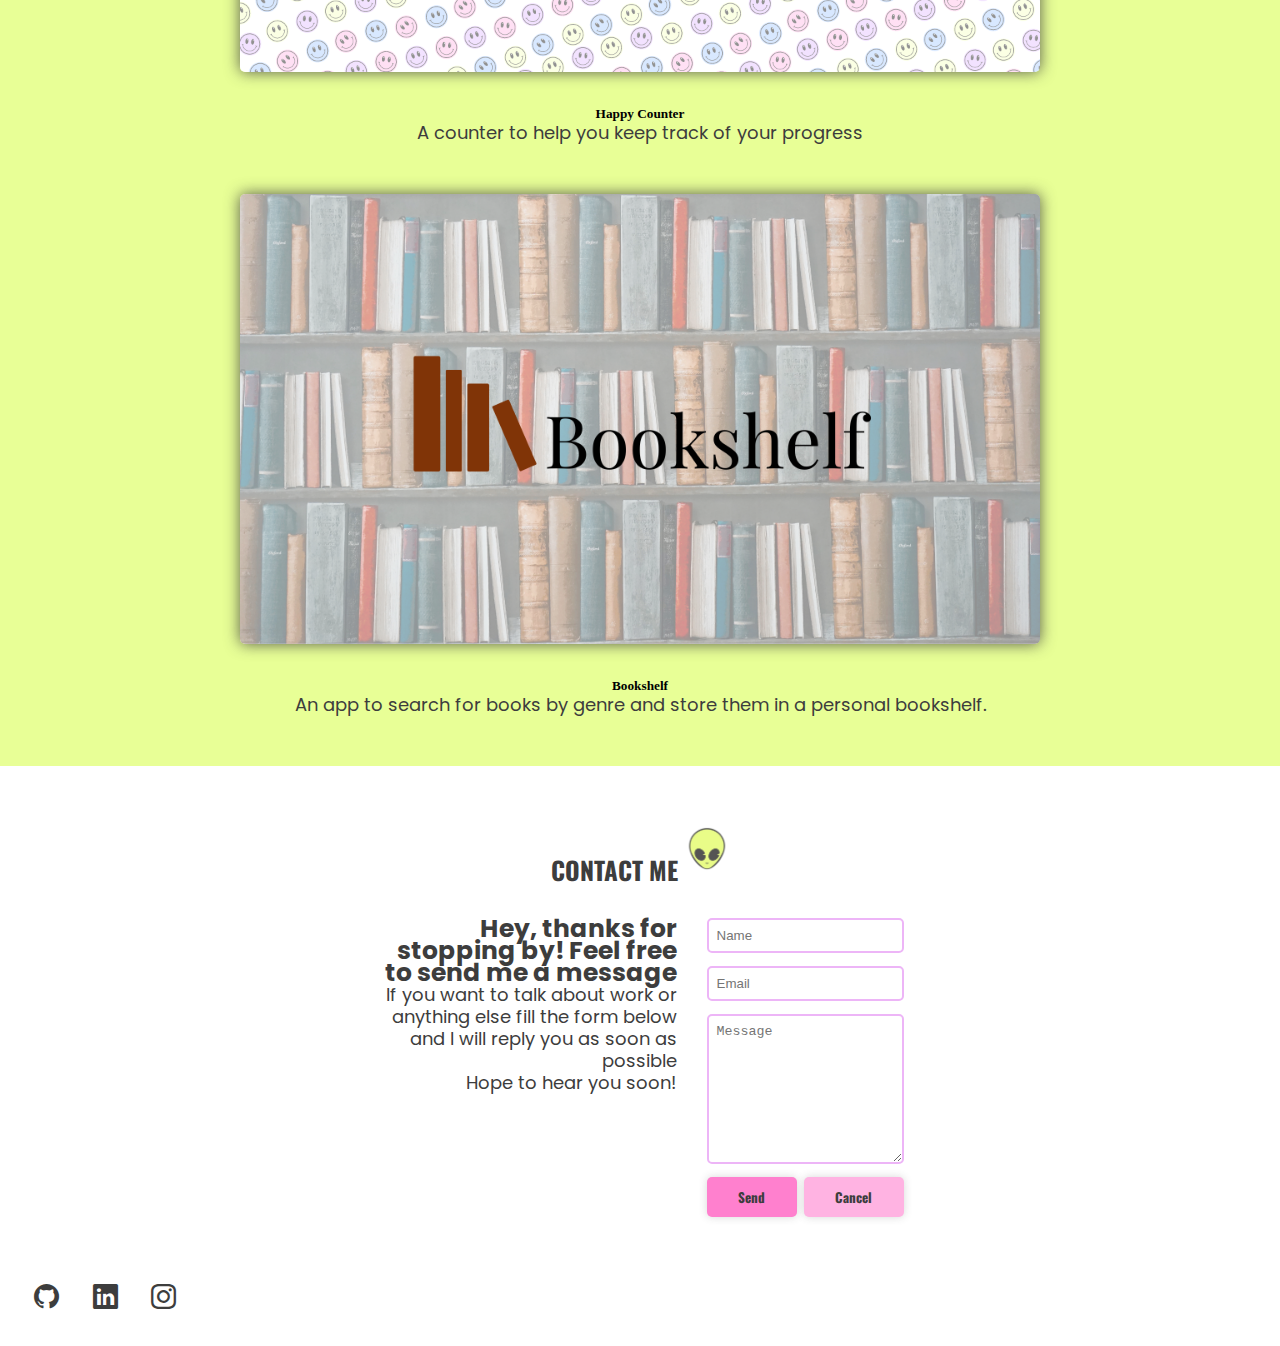
==== commit c6324bf3: "correzioni" ====
--- a/index.html
+++ b/index.html
@@ -111,7 +111,7 @@
         <div class="bio-flex">
           <div class="photo-container">
             <img
-              src="src/img/personal-photos/Profile-photo.jpg"
+              src="./src/img/personal-photos/profile-photo.jpg"
               alt="Profile picture"
             />
           </div>
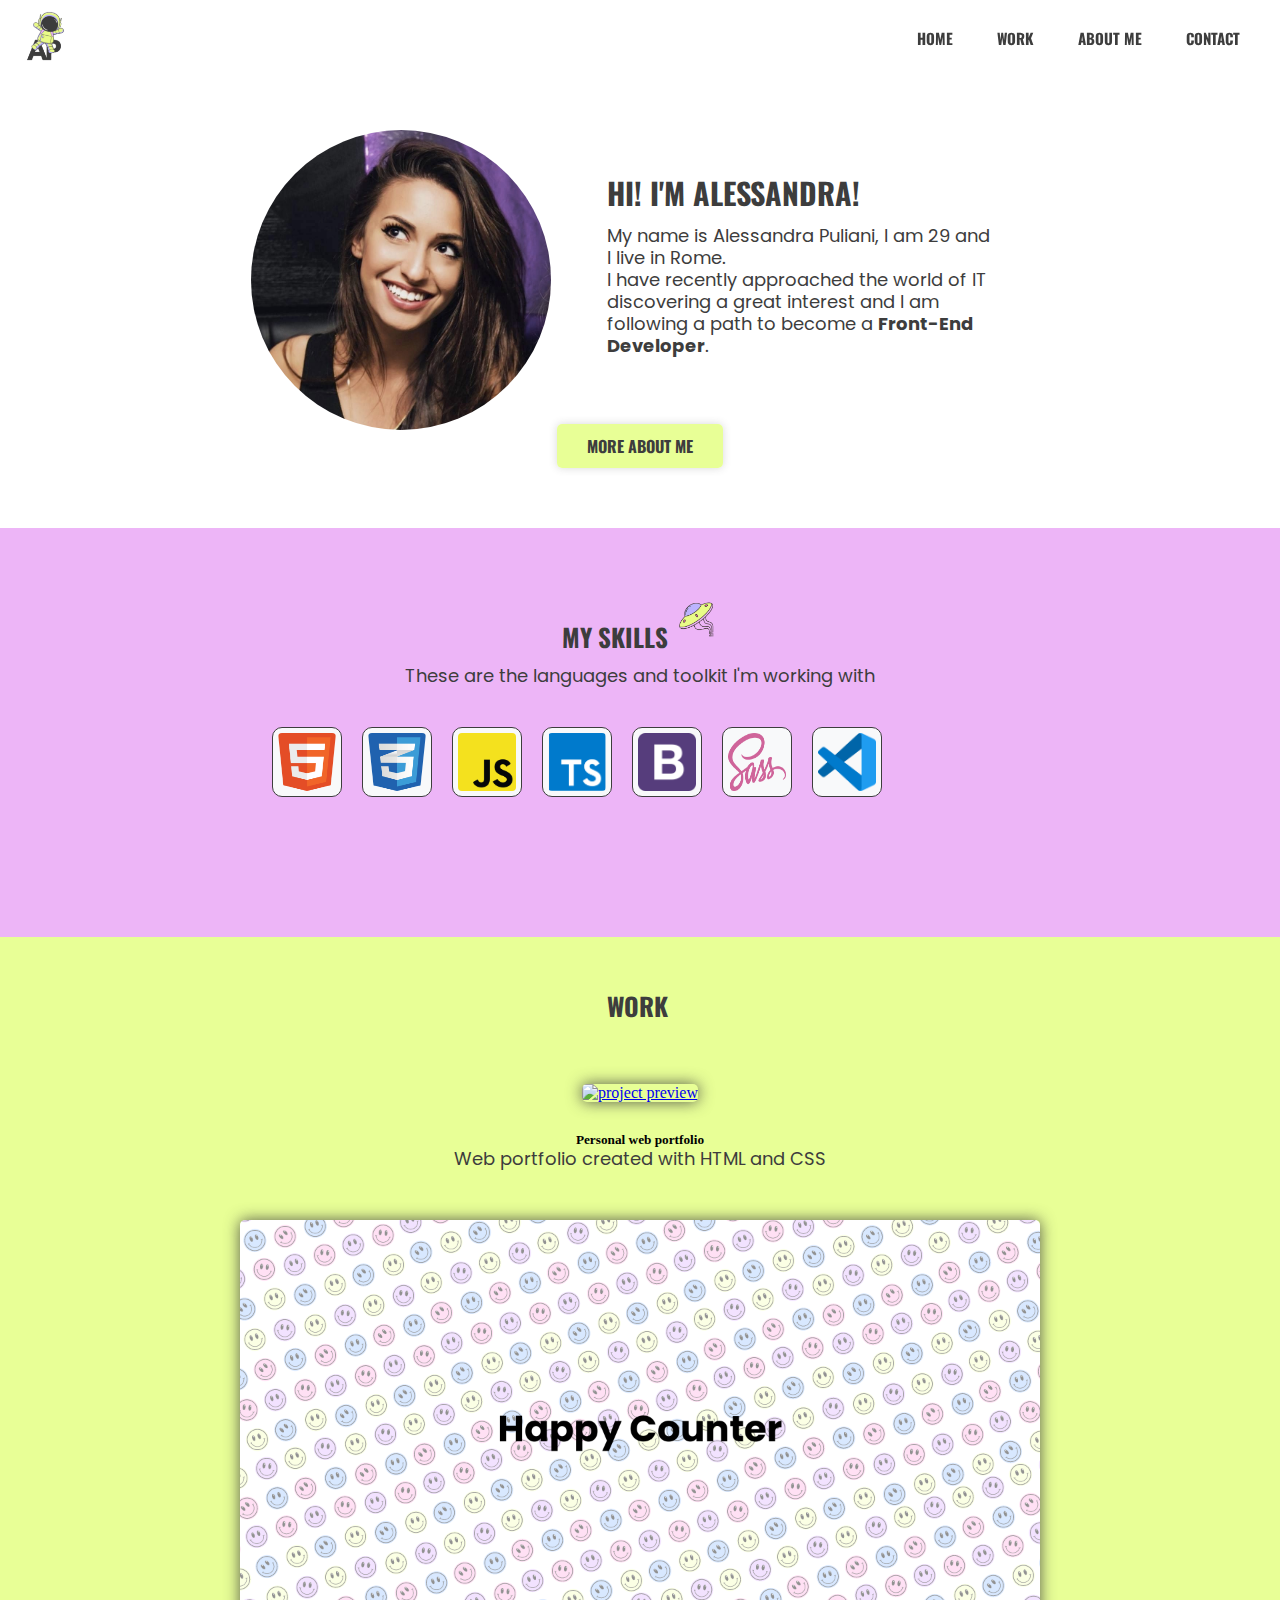
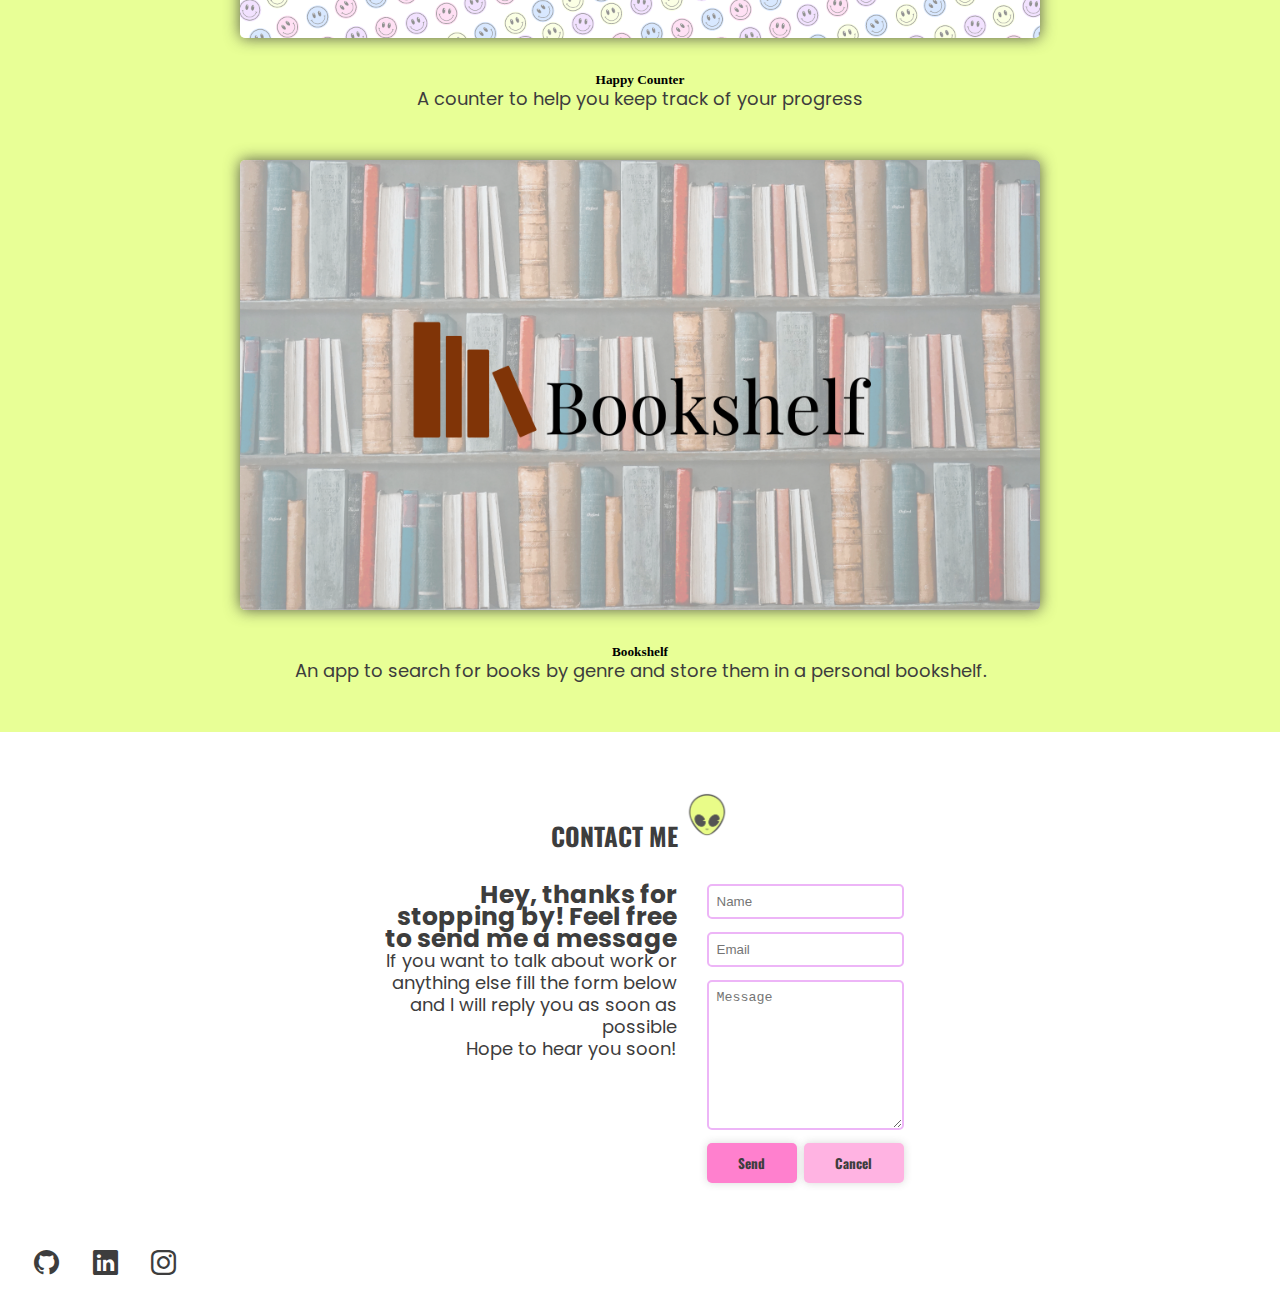
==== commit fd3e4c6e: "correzioni" ====
--- a/index.html
+++ b/index.html
@@ -137,7 +137,7 @@
       <div class="skills-container">
         <h2>
           MY SKILLS<img
-            src="src/img/icons/Space.png"
+            src="./src/img/icons/Space.png"
             alt="Image rapresenting an UFO"
           />
         </h2>
@@ -145,19 +145,19 @@
         <p>These are the languages and toolkit I'm working with</p>
 
         <div class="skills-images">
-          <img src="src/img/tools/html-icon.png" alt="" />
-
-          <img src="src/img/tools/css-icon.png" alt="" />
-
-          <img src="src/img/tools/js-icon.png" alt="" />
-
-          <img src="src/img/tools/ts-icon.png" alt="" />
-
-          <img src="src/img/tools/bootstrap-4-icon.png" alt="" />
-
-          <img src="src/img/tools/sass-icon.png" alt="" />
-
-          <img src="src/img/tools/visual-studio-code-icon.png" alt="" />
+          <img src="./src/img/tools/html-icon.png" alt="" />
+
+          <img src="./src/img/tools/css-icon.png" alt="" />
+
+          <img src="./src/img/tools/js-icon.png" alt="" />
+
+          <img src="./src/img/tools/ts-icon.png" alt="" />
+
+          <img src="./src/img/tools/bootstrap-4-icon.png" alt="" />
+
+          <img src="./src/img/tools/sass-icon.png" alt="" />
+
+          <img src="./src/img/tools/visual-studio-code-icon.png" alt="" />
         </div>
       </div>
 
@@ -166,7 +166,7 @@
       <section class="work-link" id="work"></section>
 
       <div class="work-container">
-        <h2>WORK <img src="src/img/icons/spaceship.png" alt="" /></h2>
+        <h2>WORK <img src="s./rc/img/icons/spaceship.png" alt="" /></h2>
 
         <div class="portfolio-work">
           <a
@@ -174,7 +174,7 @@
             target="_blank"
           >
             <img
-              src="src/img/personal-photos/portfolio.PNG"
+              src="./src/img/personal-photos/portfolio.PNG"
               alt="project preview"
             />
           </a>
@@ -191,7 +191,7 @@
             target="_blank"
           >
             <img
-              src="src/img/personal-photos/happy-counter.png"
+              src="./src/img/personal-photos/happy-counter.png"
               alt="project preview"
             />
           </a>
@@ -208,7 +208,7 @@
             target="_blank"
           >
             <img
-              src="src/img/personal-photos/bookshelf.png"
+              src="./src/img/personal-photos/bookshelf.png"
               alt="project preview"
             />
           </a>
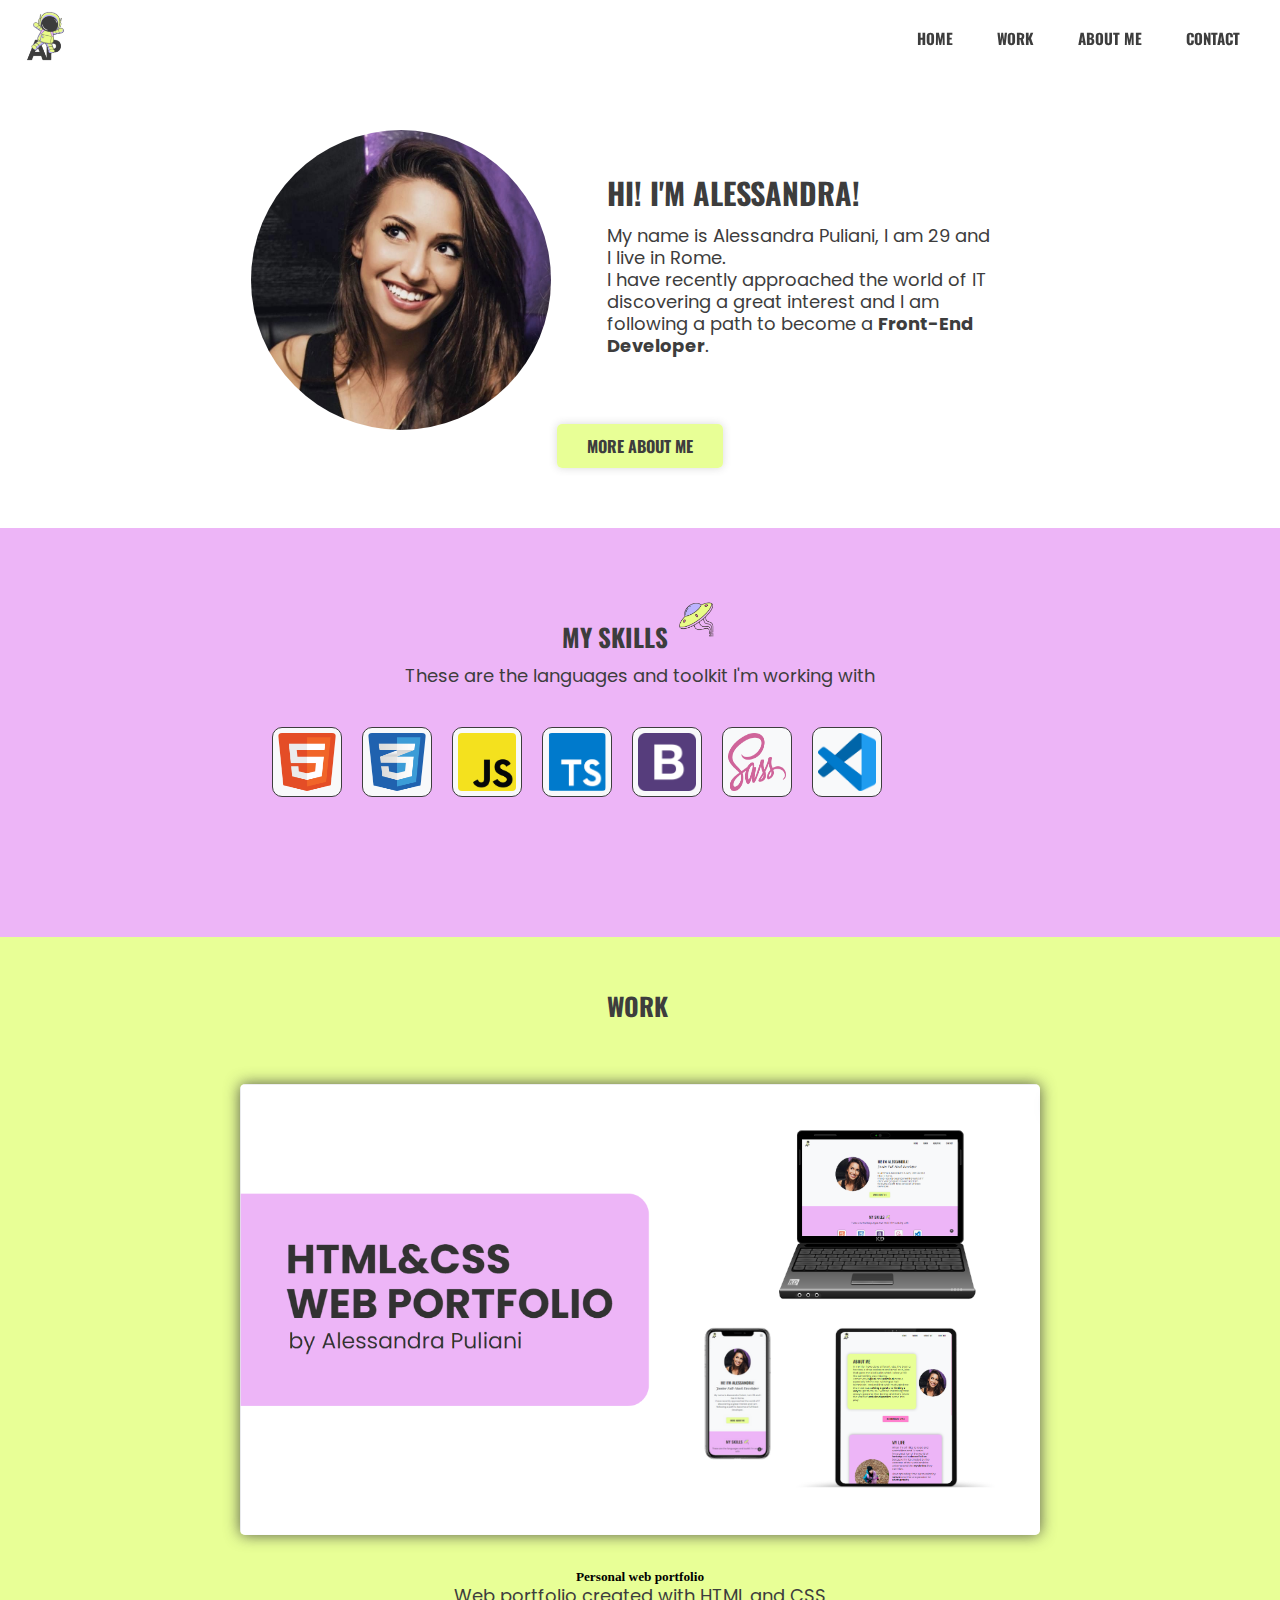
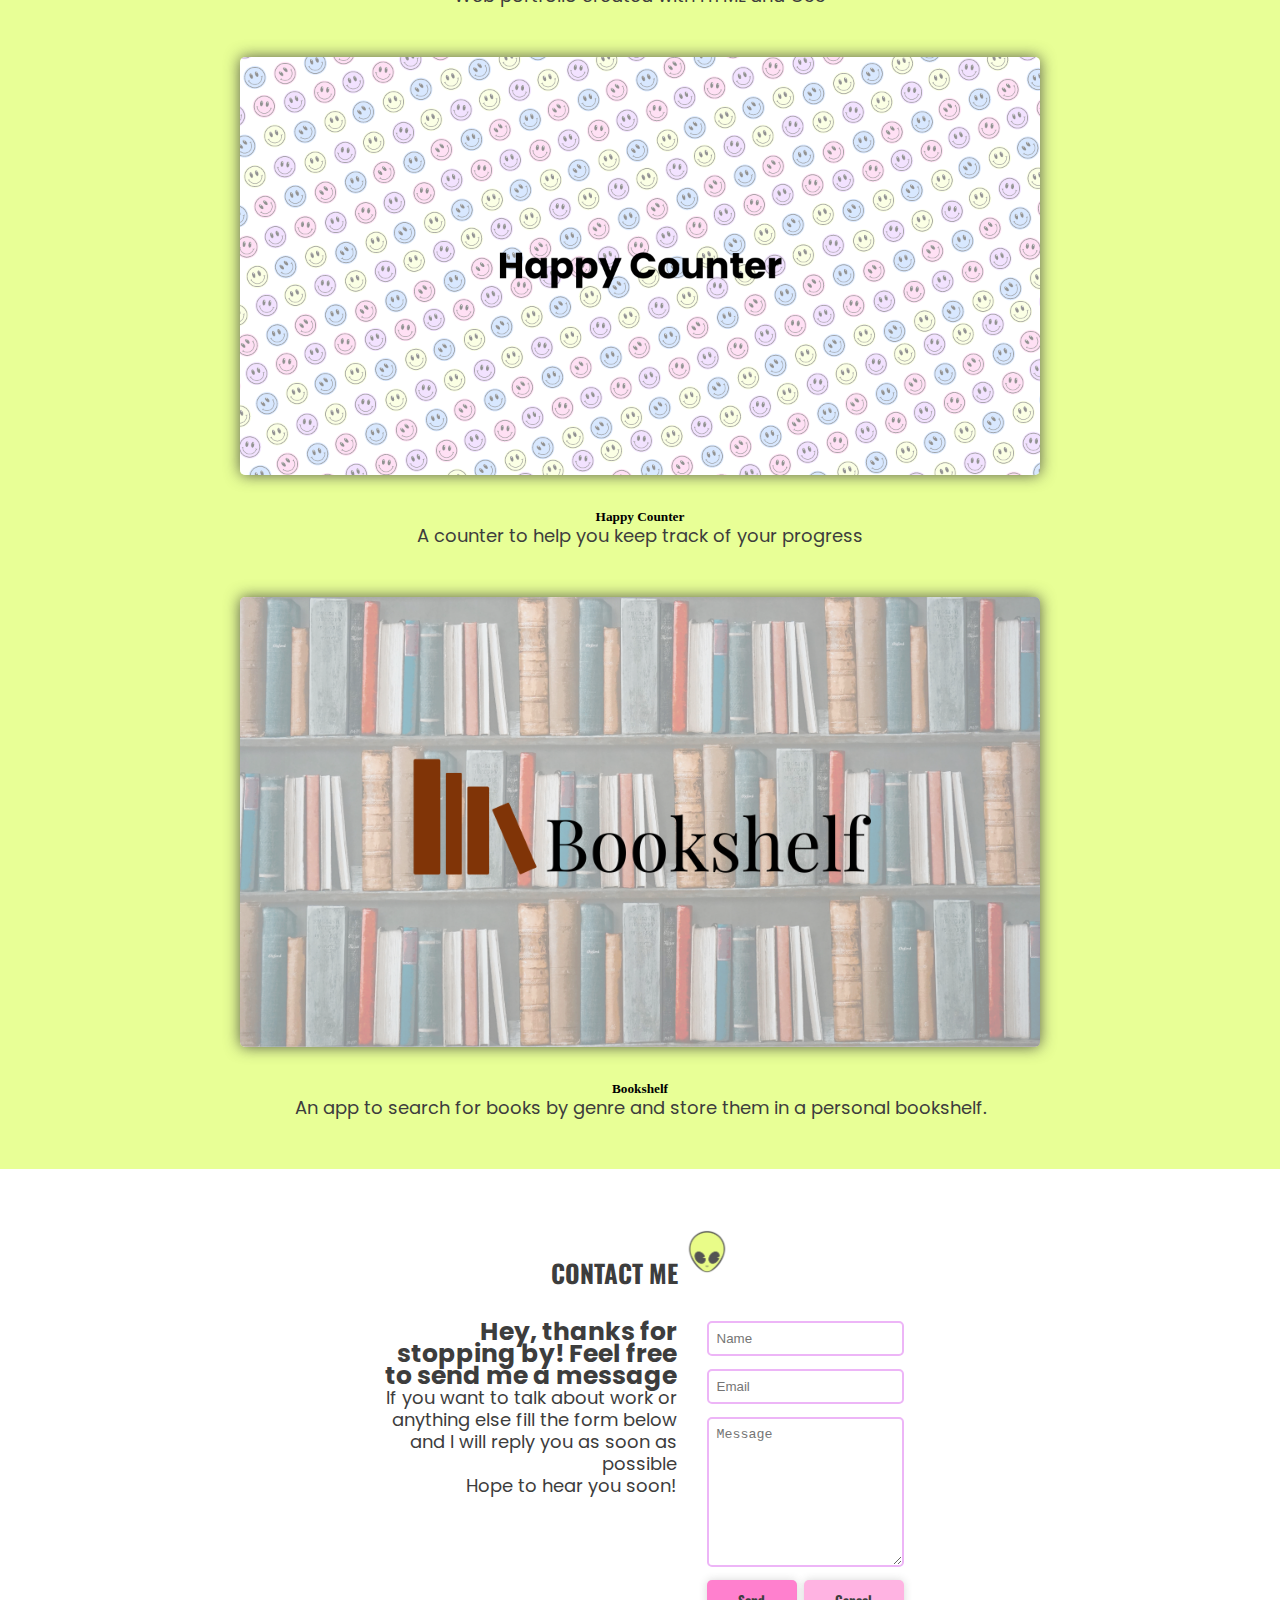
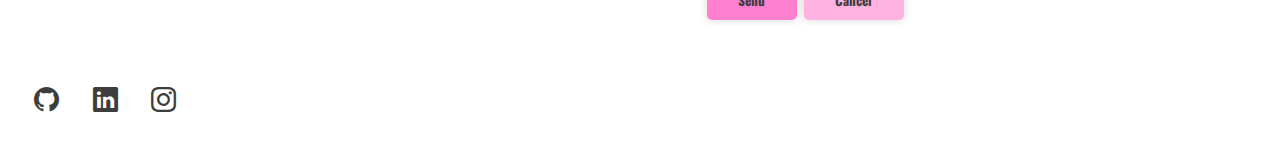
==== commit 8691a7b8: "correzioni" ====
--- a/index.html
+++ b/index.html
@@ -174,7 +174,7 @@
             target="_blank"
           >
             <img
-              src="./src/img/personal-photos/portfolio.PNG"
+              src="./src/img/personal-photos/portfolio.png"
               alt="project preview"
             />
           </a>
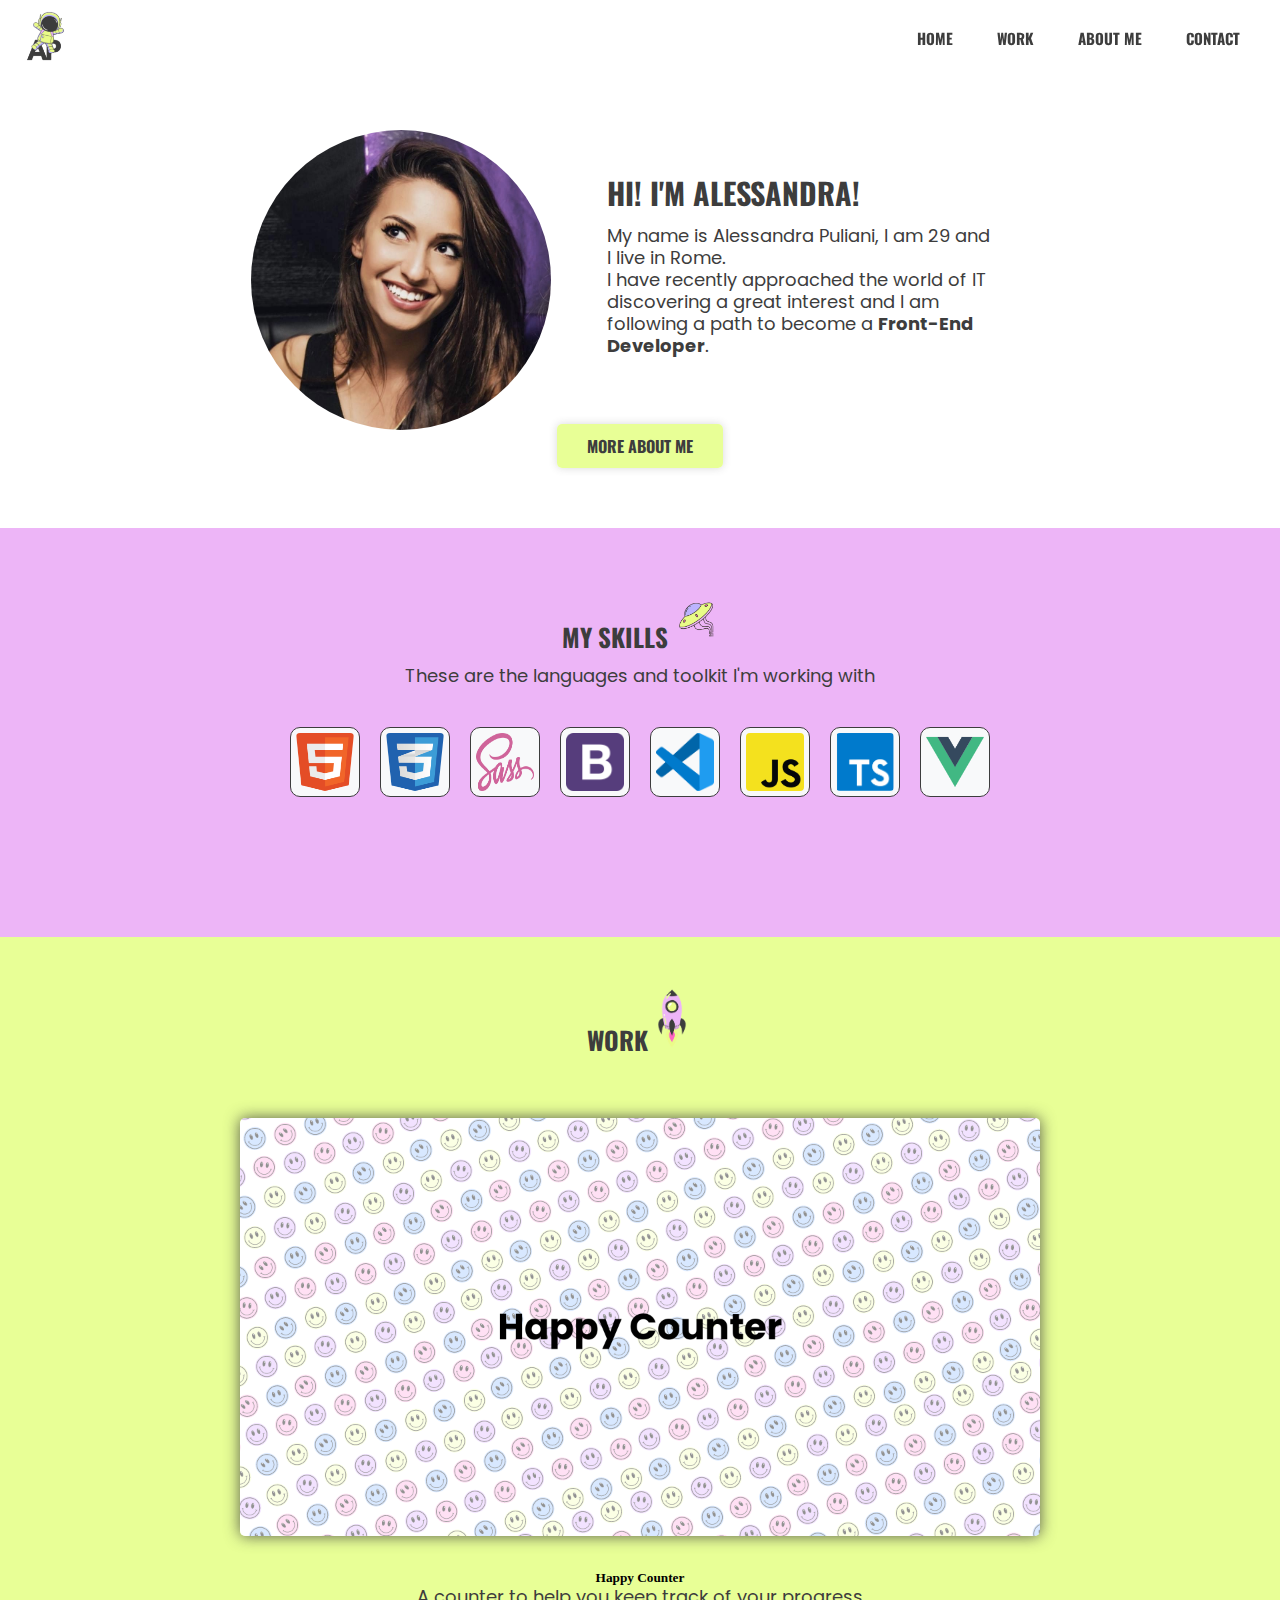
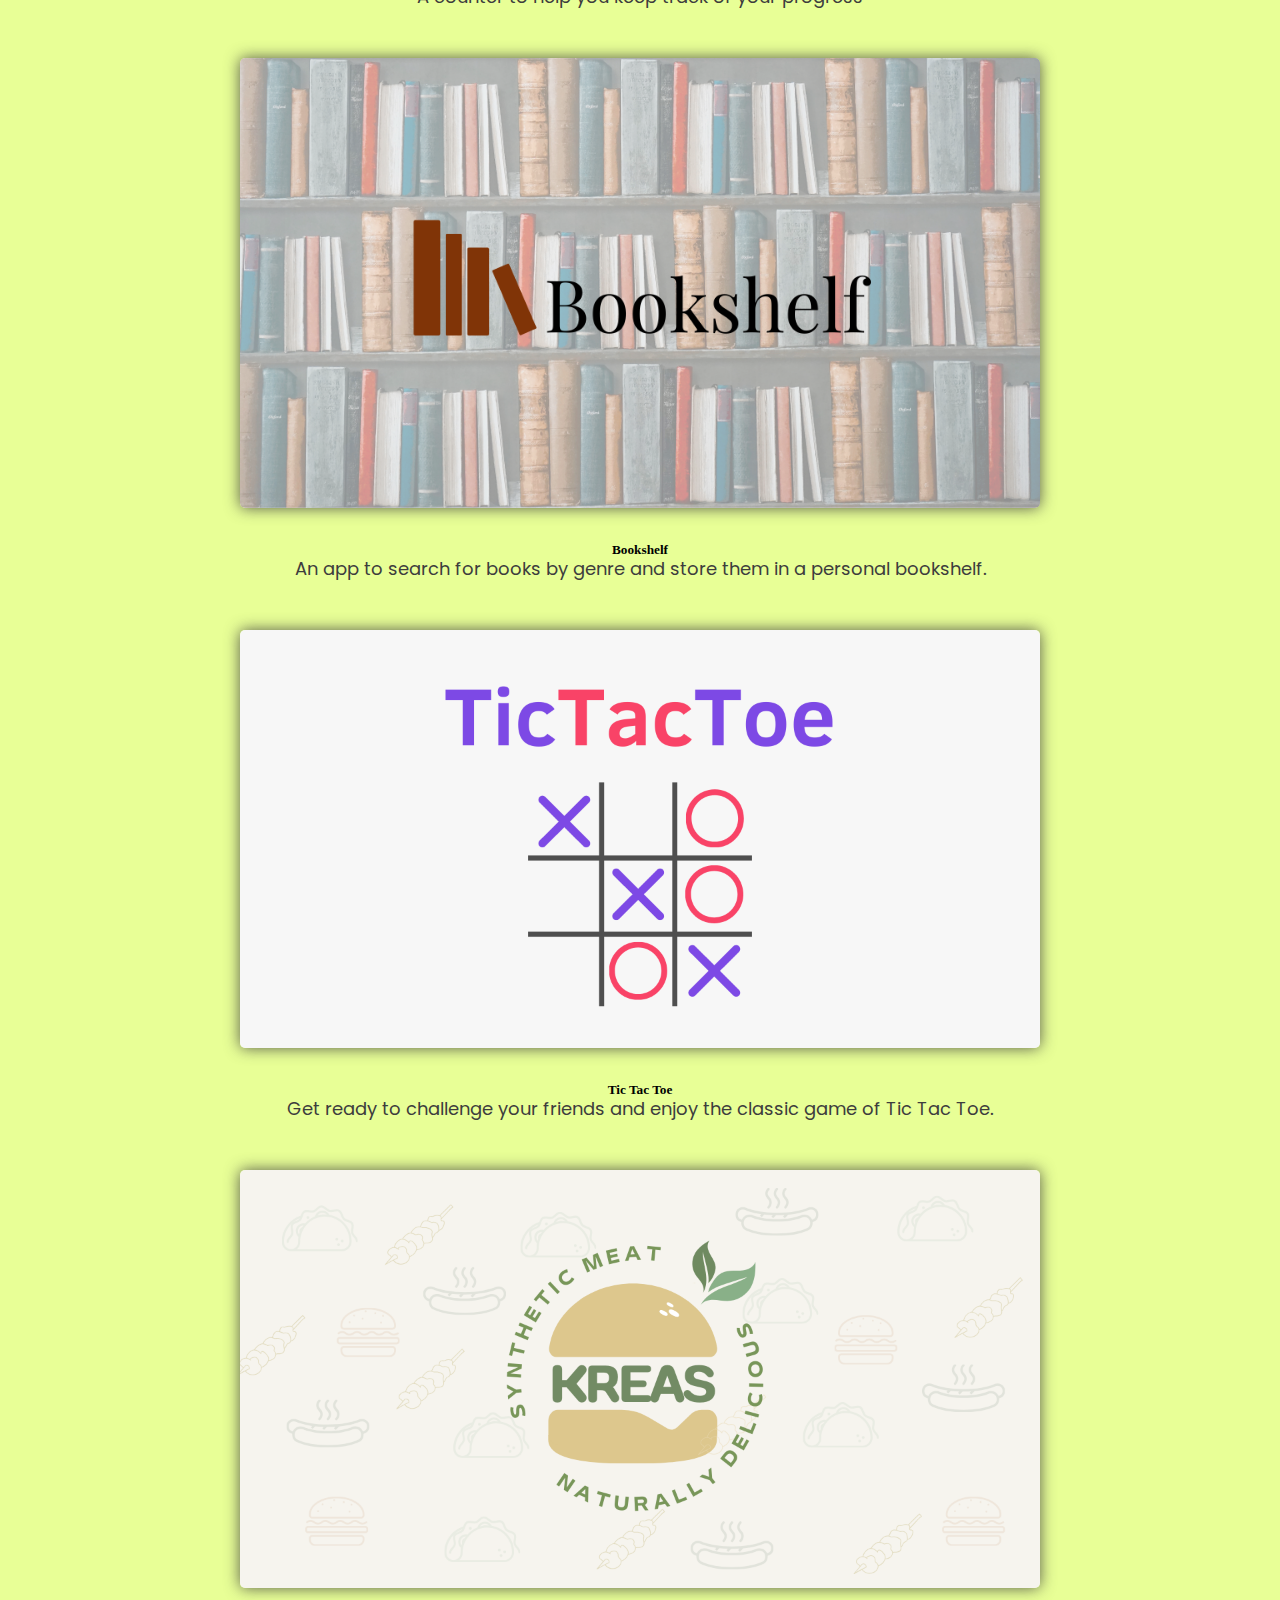
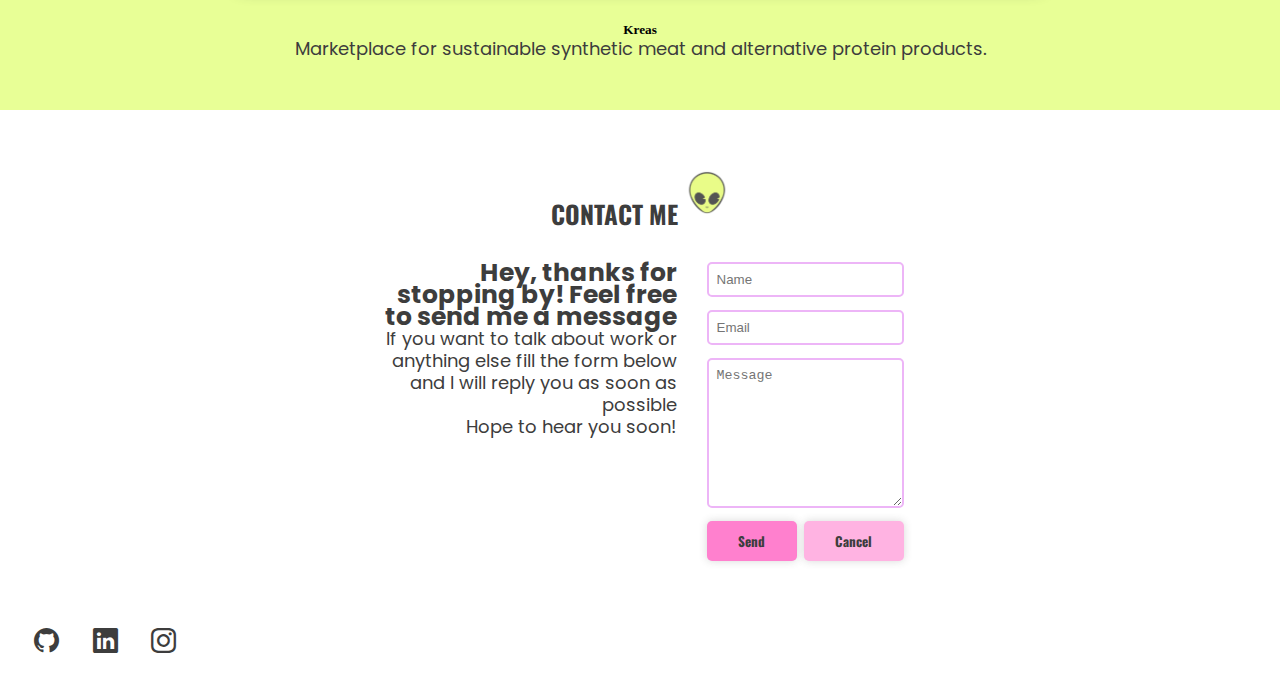
==== commit 9acf08a5: "aggiunta progetti" ====
--- a/index.html
+++ b/index.html
@@ -149,15 +149,17 @@
 
           <img src="./src/img/tools/css-icon.png" alt="" />
 
+          <img src="./src/img/tools/sass-icon.png" alt="" />
+
+          <img src="./src/img/tools/bootstrap-4-icon.png" alt="" />
+
+          <img src="./src/img/tools/visual-studio-code-icon.png" alt="" />
+
           <img src="./src/img/tools/js-icon.png" alt="" />
 
           <img src="./src/img/tools/ts-icon.png" alt="" />
 
-          <img src="./src/img/tools/bootstrap-4-icon.png" alt="" />
-
-          <img src="./src/img/tools/sass-icon.png" alt="" />
-
-          <img src="./src/img/tools/visual-studio-code-icon.png" alt="" />
+          <img src="./src/img/tools/vue-icon.png" alt="" />
         </div>
       </div>
 
@@ -166,24 +168,7 @@
       <section class="work-link" id="work"></section>
 
       <div class="work-container">
-        <h2>WORK <img src="s./rc/img/icons/spaceship.png" alt="" /></h2>
-
-        <div class="portfolio-work">
-          <a
-            href="https://drive.google.com/file/d/1GJd3-WJoeKTkvjDNgGN_rFuxPhq8ikgy/view?usp=sharing"
-            target="_blank"
-          >
-            <img
-              src="./src/img/personal-photos/portfolio.png"
-              alt="project preview"
-            />
-          </a>
-
-          <div class="work-description">
-            <h5>Personal web portfolio</h5>
-            <p>Web portfolio created with HTML and CSS</p>
-          </div>
-        </div>
+        <h2>WORK <img src="./src/img/icons/spaceship.png" alt="" /></h2>
 
         <div class="portfolio-work">
           <a
@@ -218,6 +203,46 @@
             <p>
               An app to search for books by genre and store them in a personal
               bookshelf.
+            </p>
+          </div>
+        </div>
+
+        <div class="portfolio-work">
+          <a
+            href="https://alepuliani.github.io/alessandrapuliani-tictactoe/"
+            target="_blank"
+          >
+            <img
+              src="./src/img/personal-photos/tic-tac-toe.png"
+              alt="project preview"
+            />
+          </a>
+
+          <div class="work-description">
+            <h5>Tic Tac Toe</h5>
+            <p>
+              Get ready to challenge your friends and enjoy the classic game of
+              Tic Tac Toe.
+            </p>
+          </div>
+        </div>
+
+        <div class="portfolio-work">
+          <a
+            href="https://alepuliani.github.io/alessandrapuliani-kreas/"
+            target="_blank"
+          >
+            <img
+              src="./src/img/personal-photos/Kreas.png"
+              alt="project preview"
+            />
+          </a>
+
+          <div class="work-description">
+            <h5>Kreas</h5>
+            <p>
+              Marketplace for sustainable synthetic meat and alternative protein
+              products.
             </p>
           </div>
         </div>
--- a/src/css/style.css
+++ b/src/css/style.css
@@ -1 +1 @@
-.header-container{display:flex;justify-content:space-between;align-items:center;z-index:100;height:60px;padding:0 20px;position:fixed;top:0;right:0;left:0}.header-container .left-section img{width:40px}.header-container .right-section .right-menu{display:none}.header-container .right-section .right-menu ul{margin:0}.header-container .right-section .right-menu li{display:inline;padding:0 20px}.header-container .right-section .right-menu a{text-decoration:none;color:#3d3d3d;font-family:"Oswald",sans-serif;font-size:15px;font-weight:bolder;white-space:nowrap}.header-container .right-section .right-menu a:hover{color:#ff80ce}.header-container .right-section .dropdown{position:relative;flex:1}.header-container .right-section .dropdown span{z-index:2;position:relative;cursor:pointer}.header-container .right-section .dropdown span .list{color:#3d3d3d;font-size:30px}.header-container .right-section .dropdown .features-menu{display:none}.header-container .right-section .dropdown:hover .features-menu{display:flex;flex-direction:column;text-align:center;height:1000px;padding:70px 40px;padding-bottom:30px;opacity:.8;position:absolute;top:-18px;right:-10px}.header-container .right-section .dropdown li{list-style:none;border-bottom:1px solid #fff;padding:0 40px 5px 40px;margin:10px}.header-container .right-section .dropdown li:last-of-type{border-bottom:none}.header-container .right-section .dropdown li a{text-decoration:none;color:#3d3d3d;font-family:"Oswald",sans-serif;font-size:15px;font-weight:bolder;white-space:nowrap;color:#fff;font-size:15px;font-weight:400}.header-container .right-section .dropdown li a:hover{color:#ff80ce}.header-container .right-section .dropdown li a:active .features-menu{display:none}@media screen and (min-width: 768px){.header-container .left-section .logo-img{width:50px}.header-container .right-section .dropdown{display:none;flex:1}.header-container .right-section .right-menu{display:flex;align-items:center;visibility:visible;padding-left:42px}}@media screen and (min-width: 1025px){.header-container{height:75px}.header-container .left-section .logo-img{width:50px;padding:0}.header-container .left-section .dropdown{display:none}.header-container .center-section{visibility:visible;padding-left:52px}}.bio{padding:70px 30px;display:flex;flex-direction:column;align-items:center}.bio .bio-flex .photo-container img{width:200px;height:200px;border-radius:100px}.bio .bio-flex .bio-container{max-width:500px;padding-bottom:40px;padding-top:40px}.bio .bio-flex .bio-container h1{margin-bottom:10px}.bio .bio-flex .bio-container h2{margin-bottom:20px}.bio a{text-decoration:none;padding:10px 30px;border:none;border-radius:5px;font-family:"Oswald",sans-serif;color:#3d3d3d;font-weight:700;box-shadow:0 0 8px rgba(61,61,61,.2);background-color:#e8ff96}.bio a:hover{background-color:#e2ff7d}.bio a:active{box-shadow:none;background-color:#e8ff96}@media screen and (min-width: 768px){.bio .bio-flex{display:flex;flex-direction:row}.bio .bio-flex .photo-container{width:44%;justify-content:end}.bio .bio-flex .photo-container img{width:250px;height:250px;border-radius:125px}.bio .bio-container{width:56%;text-align:left;padding:30px}.bio .bio-container h1{font-size:30px}}@media screen and (min-width: 1025px){.bio .bio-flex{padding-right:30px}.bio .bio-flex .photo-container img{width:300px;height:300px;border-radius:200px}.bio .bio-container h2{font-size:30px}}.work-link{height:60px;background-color:#edb5f7}.work-container{padding:50px 30px;background-color:#e8ff96;display:flex;flex-direction:column;align-items:center}.work-container img{width:40px}.work-container .portfolio-work img{width:100%;margin:30px auto;margin-top:50px;box-shadow:0 0 15px rgba(61,61,61,.85);border-radius:5px}.work-container .portfolio-work img:hover{box-shadow:0 0 20px #3d3d3d}.work-container .portfolio-work img:active{box-shadow:0 0 15px rgba(61,61,61,.55)}@media screen and (min-width: 768px){.portfolio-work img{width:120%}}@media screen and (min-width: 1025px){.portfolio-work img{max-width:800px}}.quote-container{position:relative;align-self:center;box-shadow:0 0 10px #3d3d3d}.quote-container .blockquote{padding:40px 50px 20px 50px}.quote-container .blockquote p{font-family:"Playfair Display",serif;color:#f8f9fa}.stars1{width:30px;position:absolute;bottom:20px;left:30px}.stars2{width:40px;position:absolute;top:10px;right:20px}@media screen and (min-width: 768px){.quote-container{padding:80px 30px}}@media screen and (min-width: 1025px){.stars1{width:70px;left:100px}.stars2{width:50px;right:130px}}.contact-link{height:60px}.contact-container{padding:20px;padding-top:0;text-align:center}.contact-container h2 img{width:45px;padding-bottom:10px}.contact-container .form-container{padding:0 20px;display:flex;flex-direction:column;align-items:center}.contact-container .form-container .thanks-p{font-weight:700;font-size:25px}.contact-container form{display:flex;flex-direction:column}.contact-container form .honeypot{display:none}.contact-container form input,.contact-container form textarea{margin-bottom:13px;border:2px solid #edb5f7;border-radius:5px}.contact-container form input,.contact-container form textarea{padding:8px}.contact-container form input:focus,.contact-container form textarea:focus{outline:none;background-color:#fff}.contact-container form textarea{height:150px}.contact-container form .send-button{text-decoration:none;padding:10px 30px;border:none;border-radius:5px;font-family:"Oswald",sans-serif;color:#3d3d3d;font-weight:700;box-shadow:0 0 8px rgba(61,61,61,.2);background-color:#ff80ce;width:90px}.contact-container form .send-button:hover{background-color:#ff67c4}.contact-container form .send-button:active{box-shadow:none;background-color:#ff80ce}.contact-container form .cancel-button{text-decoration:none;padding:10px 30px;border:none;border-radius:5px;font-family:"Oswald",sans-serif;color:#3d3d3d;font-weight:700;box-shadow:0 0 8px rgba(61,61,61,.2);background-color:#ffb3e2;width:100px}.contact-container form .cancel-button:hover{background-color:#ff9ad8}.contact-container form .cancel-button:active{box-shadow:none;background-color:#ffb3e2}.contact-container form div{margin-bottom:13px}@media screen and (min-width: 768px){.contact-container{text-align:end}.contact-container h1{text-align:center}.contact-container .form-container{flex-direction:row;align-items:start;justify-content:center;padding-top:20px}.contact-container .form-container .thanks-col{max-width:300px}.contact-container .form-container .form-col{padding-left:30px}.contact-container .form-container .form-col .btn-div{display:flex;justify-content:space-between}.contact-container .form-container .form-col .btn-div button{margin:0}}.skills-container{padding:60px 10%;padding-bottom:10px;display:flex;flex-direction:column;text-align:center;background-color:#edb5f7}.skills-container h2 img{width:50px;padding-bottom:10px;padding-left:10px}.skills-container .skills-images{display:flex;flex-direction:row;align-items:center;padding-top:30px;flex-wrap:wrap}.skills-container .skills-images img{width:50px;height:50px;border:1px solid #3d3d3d;background-color:#f8f9fa;padding:5px;margin:10px;border-radius:10px}@media screen and (min-width: 768px){.skills-container{padding:70px 100px}.skills-container .skills-images img{width:70px;height:70px}}@media screen and (min-width: 1025px){.skills-images{padding-left:15%;padding-right:15%}}.about-me-container{display:flex;flex-direction:column;justify-content:center;align-items:center;padding-top:60px}.about-me-container .about-flex{display:flex;flex-direction:column;justify-content:center;align-items:center}.about-me-container .about-flex img{width:200px;height:200px;border-radius:100px}.about-me-container .about-flex .intro-section{padding:40px 4%;margin:40px 20px 60px 20px;border-radius:20px;max-width:500px;box-shadow:0 0 20px rgba(61,61,61,.3);background-color:#e8ff96}.about-me-container a{text-decoration:none;padding:10px 30px;border:none;border-radius:5px;font-family:"Oswald",sans-serif;color:#3d3d3d;font-weight:700;box-shadow:0 0 8px rgba(61,61,61,.2);background-color:#ff80ce}.about-me-container a:hover{background-color:#ff67c4}.about-me-container a:active{box-shadow:none;background-color:#ff80ce}.life-section{display:flex;flex-direction:column;align-items:center;justify-content:center;padding:40px 4%;margin:50px 5% 80px 5%;border-radius:20px;box-shadow:0 0 20px rgba(61,61,61,.5);background-color:#edb5f7}.life-section img{width:200px;border-radius:130px;margin-top:20px}@media screen and (min-width: 768px){.about-me-container{text-align:start;margin-bottom:30px}.about-me-container .about-flex{flex-direction:row-reverse}.about-me-container .about-flex .cv-section{margin:0 auto}.life-section{align-self:center;text-align:start;flex-direction:row-reverse;margin:10%;margin-bottom:100px}.life-section img{width:250px;margin-right:20px}}@media screen and (min-width: 1025px){.life-section{margin:100px 200px}.life-section img{width:260px}}.cv-container{position:relative;padding:50px 10px;margin:0 5%;border-radius:20px;background-color:#e8ff96;box-shadow:0 0 20px rgba(61,61,61,.5)}.cv-container h1{font-size:30px;font-weight:700;font-family:"Oswald",sans-serif;color:#ff80ce;position:absolute;top:-24px;left:25px}.cv-container .name{position:static;color:#3d3d3d;font-size:25px}.cv-container .cv-main{text-align:start}.cv-container .cv-main h2{font-weight:700;font-size:23px;text-align:center}.cv-container .cv-main li{list-style-type:circle}@media screen and (min-width: 768px){.cv-container{margin:20px 15%}.cv-container .cv-title{position:absolute;top:200px;left:-210px;transform:rotate(270deg);font-size:50px}}@media screen and (min-width: 1025px){.cv-container{margin:20px 20%}}.footer{display:flex;justify-content:center;align-items:center;padding:30px}.footer .social{display:flex;justify-content:space-between;align-items:center;width:150px}.footer .social .github-button,.footer .social .linkedin-button,.footer .social .instagram-button{position:relative;color:#3d3d3d;text-decoration:none;margin:4px;font-size:25px}.footer .social .github-button:hover,.footer .social .linkedin-button:hover,.footer .social .instagram-button:hover{color:#ff80ce}.footer .social .github-button:hover .social-tooltip,.footer .social .linkedin-button:hover .social-tooltip,.footer .social .instagram-button:hover .social-tooltip{opacity:1}.footer .social .github-button .social-tooltip,.footer .social .linkedin-button .social-tooltip,.footer .social .instagram-button .social-tooltip{position:absolute;color:#fff;padding:2px 4px 2px 4px;border-radius:4px;font-size:12px;opacity:0;transition:opacity .15s;pointer-events:none;white-space:nowrap;bottom:-30px;left:-10px;background-color:#ff80ce}@media screen and (min-width: 768px){.footer{justify-content:flex-start}}.success{padding:60px}.success img{width:80px;align-self:center}.success .success-text{padding:20px}.success .success-text h1{margin:10px}.success a{text-decoration:none;padding:10px 30px;border:none;border-radius:5px;font-family:"Oswald",sans-serif;color:#3d3d3d;font-weight:700;box-shadow:0 0 8px rgba(61,61,61,.2);background-color:#ff80ce}.success a:hover{background-color:#ff67c4}.success a:active{box-shadow:none;background-color:#ff80ce}*{margin:0;padding:0;box-sizing:border-box}body{padding-top:60px;text-align:center}body h1{font-size:30px;font-weight:700;font-family:"Oswald",sans-serif;color:#3d3d3d;margin-bottom:20px}body h2{font-weight:700;font-size:25px;font-family:"Oswald",sans-serif;color:#3d3d3d;margin-bottom:10px;text-align:center}body h3{font-family:"Oswald",sans-serif;font-weight:700;font-size:18px;color:#3d3d3d;text-align:center}body h4{font-family:"Oswald",sans-serif;font-weight:700;font-size:18px}body p{font-size:15px;line-height:22px;font-family:"Poppins",sans-serif;color:#3d3d3d}::-webkit-scrollbar{width:8px;border-radius:.25rem}::-webkit-scrollbar-track{background-color:#f8f9fa}::-webkit-scrollbar-thumb{background-color:#ff80ce;border-radius:.25rem}::-webkit-scrollbar-thumb:hover{background-color:#ff67c4}@media screen and (min-width: 768px){body h1{font-size:30px}body h2{font-size:25px}body p{font-size:18px;line-height:22px}}+.header-container{display:flex;justify-content:space-between;align-items:center;z-index:100;height:60px;padding:0 20px;position:fixed;top:0;right:0;left:0}.header-container .left-section img{width:40px}.header-container .right-section .right-menu{display:none}.header-container .right-section .right-menu ul{margin:0}.header-container .right-section .right-menu li{display:inline;padding:0 20px}.header-container .right-section .right-menu a{text-decoration:none;color:#3d3d3d;font-family:"Oswald",sans-serif;font-size:15px;font-weight:bolder;white-space:nowrap}.header-container .right-section .right-menu a:hover{color:#ff80ce}.header-container .right-section .dropdown{position:relative;flex:1}.header-container .right-section .dropdown span{z-index:2;position:relative;cursor:pointer}.header-container .right-section .dropdown span .list{color:#3d3d3d;font-size:30px}.header-container .right-section .dropdown .features-menu{display:none}.header-container .right-section .dropdown:hover .features-menu{display:flex;flex-direction:column;text-align:center;height:1000px;padding:70px 40px;padding-bottom:30px;opacity:.8;position:absolute;top:-18px;right:-10px}.header-container .right-section .dropdown li{list-style:none;border-bottom:1px solid #fff;padding:0 40px 5px 40px;margin:10px}.header-container .right-section .dropdown li:last-of-type{border-bottom:none}.header-container .right-section .dropdown li a{text-decoration:none;color:#3d3d3d;font-family:"Oswald",sans-serif;font-size:15px;font-weight:bolder;white-space:nowrap;color:#fff;font-size:15px;font-weight:400}.header-container .right-section .dropdown li a:hover{color:#ff80ce}.header-container .right-section .dropdown li a:active .features-menu{display:none}@media screen and (min-width: 768px){.header-container .left-section .logo-img{width:50px}.header-container .right-section .dropdown{display:none;flex:1}.header-container .right-section .right-menu{display:flex;align-items:center;visibility:visible;padding-left:42px}}@media screen and (min-width: 1025px){.header-container{height:75px}.header-container .left-section .logo-img{width:50px;padding:0}.header-container .left-section .dropdown{display:none}.header-container .center-section{visibility:visible;padding-left:52px}}.bio{padding:70px 30px;display:flex;flex-direction:column;align-items:center}.bio .bio-flex .photo-container img{width:200px;height:200px;border-radius:100px}.bio .bio-flex .bio-container{max-width:500px;padding-bottom:40px;padding-top:40px}.bio .bio-flex .bio-container h1{margin-bottom:10px}.bio .bio-flex .bio-container h2{margin-bottom:20px}.bio a{text-decoration:none;padding:10px 30px;border:none;border-radius:5px;font-family:"Oswald",sans-serif;color:#3d3d3d;font-weight:700;box-shadow:0 0 8px rgba(61,61,61,.2);background-color:#e8ff96}.bio a:hover{background-color:#e2ff7d}.bio a:active{box-shadow:none;background-color:#e8ff96}@media screen and (min-width: 768px){.bio .bio-flex{display:flex;flex-direction:row}.bio .bio-flex .photo-container{width:44%;justify-content:end}.bio .bio-flex .photo-container img{width:250px;height:250px;border-radius:125px}.bio .bio-container{width:56%;text-align:left;padding:30px}.bio .bio-container h1{font-size:30px}}@media screen and (min-width: 1025px){.bio .bio-flex{padding-right:30px}.bio .bio-flex .photo-container img{width:300px;height:300px;border-radius:200px}.bio .bio-container h2{font-size:30px}}.work-link{height:60px;background-color:#edb5f7}.work-container{padding:50px 30px;background-color:#e8ff96;display:flex;flex-direction:column;align-items:center}.work-container img{width:40px}.work-container .portfolio-work img{width:100%;margin:30px auto;margin-top:50px;box-shadow:0 0 15px rgba(61,61,61,.85);border-radius:5px}.work-container .portfolio-work img:hover{box-shadow:0 0 20px #3d3d3d}.work-container .portfolio-work img:active{box-shadow:0 0 15px rgba(61,61,61,.55)}@media screen and (min-width: 768px){.portfolio-work img{width:120%}}@media screen and (min-width: 1025px){.portfolio-work img{max-width:800px}}.quote-container{position:relative;align-self:center;box-shadow:0 0 10px #3d3d3d}.quote-container .blockquote{padding:40px 50px 20px 50px}.quote-container .blockquote p{font-family:"Playfair Display",serif;color:#f8f9fa}.stars1{width:30px;position:absolute;bottom:20px;left:30px}.stars2{width:40px;position:absolute;top:10px;right:20px}@media screen and (min-width: 768px){.quote-container{padding:80px 30px}}@media screen and (min-width: 1025px){.stars1{width:70px;left:100px}.stars2{width:50px;right:130px}}.contact-link{height:60px}.contact-container{padding:20px;padding-top:0;text-align:center}.contact-container h2 img{width:45px;padding-bottom:10px}.contact-container .form-container{padding:0 20px;display:flex;flex-direction:column;align-items:center}.contact-container .form-container .thanks-p{font-weight:700;font-size:25px}.contact-container form{display:flex;flex-direction:column}.contact-container form .honeypot{display:none}.contact-container form input,.contact-container form textarea{margin-bottom:13px;border:2px solid #edb5f7;border-radius:5px}.contact-container form input,.contact-container form textarea{padding:8px}.contact-container form input:focus,.contact-container form textarea:focus{outline:none;background-color:#fff}.contact-container form textarea{height:150px}.contact-container form .send-button{text-decoration:none;padding:10px 30px;border:none;border-radius:5px;font-family:"Oswald",sans-serif;color:#3d3d3d;font-weight:700;box-shadow:0 0 8px rgba(61,61,61,.2);background-color:#ff80ce;width:90px}.contact-container form .send-button:hover{background-color:#ff67c4}.contact-container form .send-button:active{box-shadow:none;background-color:#ff80ce}.contact-container form .cancel-button{text-decoration:none;padding:10px 30px;border:none;border-radius:5px;font-family:"Oswald",sans-serif;color:#3d3d3d;font-weight:700;box-shadow:0 0 8px rgba(61,61,61,.2);background-color:#ffb3e2;width:100px}.contact-container form .cancel-button:hover{background-color:#ff9ad8}.contact-container form .cancel-button:active{box-shadow:none;background-color:#ffb3e2}.contact-container form div{margin-bottom:13px}@media screen and (min-width: 768px){.contact-container{text-align:end}.contact-container h1{text-align:center}.contact-container .form-container{flex-direction:row;align-items:start;justify-content:center;padding-top:20px}.contact-container .form-container .thanks-col{max-width:300px}.contact-container .form-container .form-col{padding-left:30px}.contact-container .form-container .form-col .btn-div{display:flex;justify-content:space-between}.contact-container .form-container .form-col .btn-div button{margin:0}}.skills-container{padding:60px 10%;padding-bottom:10px;display:flex;flex-direction:column;text-align:center;background-color:#edb5f7}.skills-container h2 img{width:50px;padding-bottom:10px;padding-left:10px}.skills-container .skills-images{display:flex;flex-direction:row;justify-content:center;align-items:center;padding-top:30px;flex-wrap:wrap}.skills-container .skills-images img{width:50px;height:50px;border:1px solid #3d3d3d;background-color:#f8f9fa;padding:5px;margin:10px;border-radius:10px}@media screen and (min-width: 768px){.skills-container{padding:70px 100px}.skills-container .skills-images img{width:70px;height:70px}}@media screen and (min-width: 1025px){.skills-images{padding-left:15%;padding-right:15%}}.about-me-container{display:flex;flex-direction:column;justify-content:center;align-items:center;padding-top:60px}.about-me-container .about-flex{display:flex;flex-direction:column;justify-content:center;align-items:center}.about-me-container .about-flex img{width:200px;height:200px;border-radius:100px}.about-me-container .about-flex .intro-section{padding:40px 4%;margin:40px 20px 60px 20px;border-radius:20px;max-width:500px;box-shadow:0 0 20px rgba(61,61,61,.3);background-color:#e8ff96}.about-me-container a{text-decoration:none;padding:10px 30px;border:none;border-radius:5px;font-family:"Oswald",sans-serif;color:#3d3d3d;font-weight:700;box-shadow:0 0 8px rgba(61,61,61,.2);background-color:#ff80ce}.about-me-container a:hover{background-color:#ff67c4}.about-me-container a:active{box-shadow:none;background-color:#ff80ce}.life-section{display:flex;flex-direction:column;align-items:center;justify-content:center;padding:40px 4%;margin:50px 5% 80px 5%;border-radius:20px;box-shadow:0 0 20px rgba(61,61,61,.5);background-color:#edb5f7}.life-section img{width:200px;border-radius:130px;margin-top:20px}@media screen and (min-width: 768px){.about-me-container{text-align:start;margin-bottom:30px}.about-me-container .about-flex{flex-direction:row-reverse}.about-me-container .about-flex .cv-section{margin:0 auto}.life-section{align-self:center;text-align:start;flex-direction:row-reverse;margin:10%;margin-bottom:100px}.life-section img{width:250px;margin-right:20px}}@media screen and (min-width: 1025px){.life-section{margin:100px 200px}.life-section img{width:260px}}.cv-container{position:relative;padding:50px 10px;margin:0 5%;border-radius:20px;background-color:#e8ff96;box-shadow:0 0 20px rgba(61,61,61,.5)}.cv-container h1{font-size:30px;font-weight:700;font-family:"Oswald",sans-serif;color:#ff80ce;position:absolute;top:-24px;left:25px}.cv-container .name{position:static;color:#3d3d3d;font-size:25px}.cv-container .cv-main{text-align:start}.cv-container .cv-main h2{font-weight:700;font-size:23px;text-align:center}.cv-container .cv-main li{list-style-type:circle}@media screen and (min-width: 768px){.cv-container{margin:20px 15%}.cv-container .cv-title{position:absolute;top:200px;left:-210px;transform:rotate(270deg);font-size:50px}}@media screen and (min-width: 1025px){.cv-container{margin:20px 20%}}.footer{display:flex;justify-content:center;align-items:center;padding:30px}.footer .social{display:flex;justify-content:space-between;align-items:center;width:150px}.footer .social .github-button,.footer .social .linkedin-button,.footer .social .instagram-button{position:relative;color:#3d3d3d;text-decoration:none;margin:4px;font-size:25px}.footer .social .github-button:hover,.footer .social .linkedin-button:hover,.footer .social .instagram-button:hover{color:#ff80ce}.footer .social .github-button:hover .social-tooltip,.footer .social .linkedin-button:hover .social-tooltip,.footer .social .instagram-button:hover .social-tooltip{opacity:1}.footer .social .github-button .social-tooltip,.footer .social .linkedin-button .social-tooltip,.footer .social .instagram-button .social-tooltip{position:absolute;color:#fff;padding:2px 4px 2px 4px;border-radius:4px;font-size:12px;opacity:0;transition:opacity .15s;pointer-events:none;white-space:nowrap;bottom:-30px;left:-10px;background-color:#ff80ce}@media screen and (min-width: 768px){.footer{justify-content:flex-start}}.success{padding:60px}.success img{width:80px;align-self:center}.success .success-text{padding:20px}.success .success-text h1{margin:10px}.success a{text-decoration:none;padding:10px 30px;border:none;border-radius:5px;font-family:"Oswald",sans-serif;color:#3d3d3d;font-weight:700;box-shadow:0 0 8px rgba(61,61,61,.2);background-color:#ff80ce}.success a:hover{background-color:#ff67c4}.success a:active{box-shadow:none;background-color:#ff80ce}*{margin:0;padding:0;box-sizing:border-box}body{padding-top:60px;text-align:center}body h1{font-size:30px;font-weight:700;font-family:"Oswald",sans-serif;color:#3d3d3d;margin-bottom:20px}body h2{font-weight:700;font-size:25px;font-family:"Oswald",sans-serif;color:#3d3d3d;margin-bottom:10px;text-align:center}body h3{font-family:"Oswald",sans-serif;font-weight:700;font-size:18px;color:#3d3d3d;text-align:center}body h4{font-family:"Oswald",sans-serif;font-weight:700;font-size:18px}body p{font-size:15px;line-height:22px;font-family:"Poppins",sans-serif;color:#3d3d3d}::-webkit-scrollbar{width:8px;border-radius:.25rem}::-webkit-scrollbar-track{background-color:#f8f9fa}::-webkit-scrollbar-thumb{background-color:#ff80ce;border-radius:.25rem}::-webkit-scrollbar-thumb:hover{background-color:#ff67c4}@media screen and (min-width: 768px){body h1{font-size:30px}body h2{font-size:25px}body p{font-size:18px;line-height:22px}}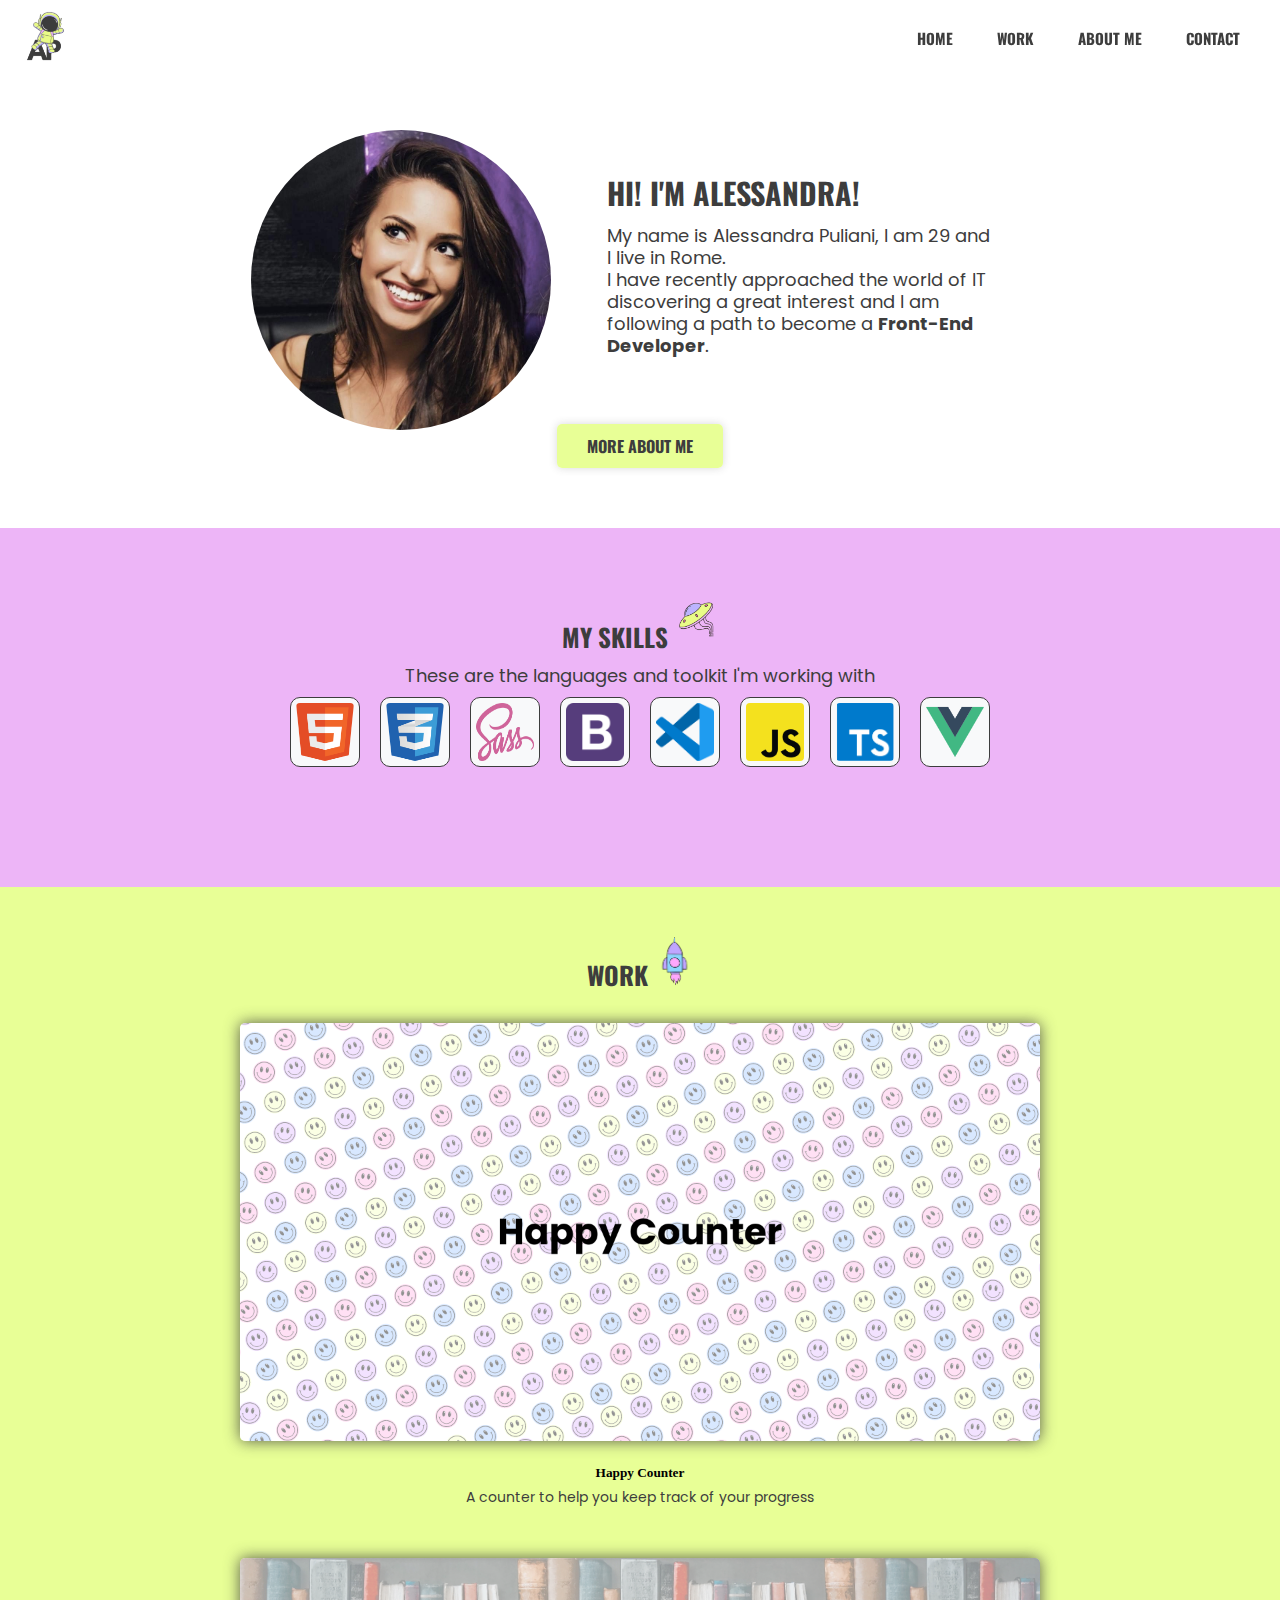
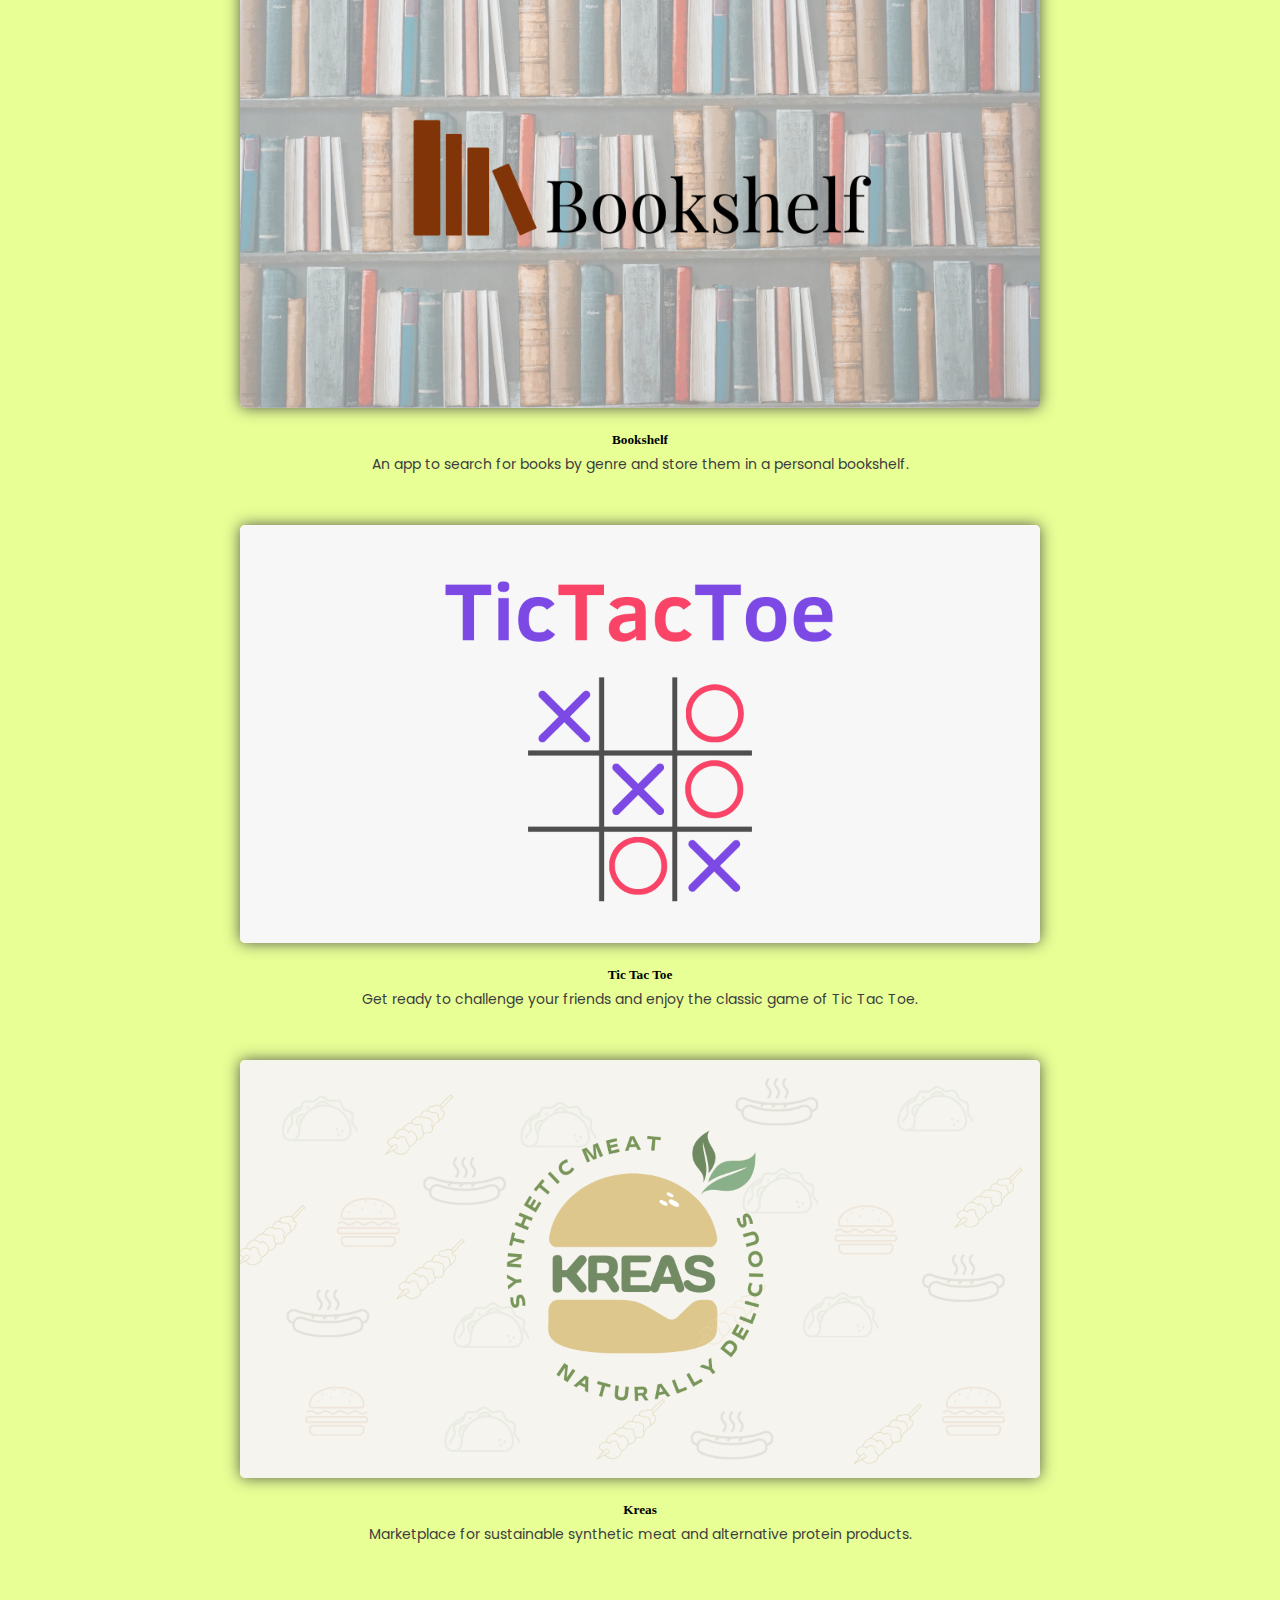
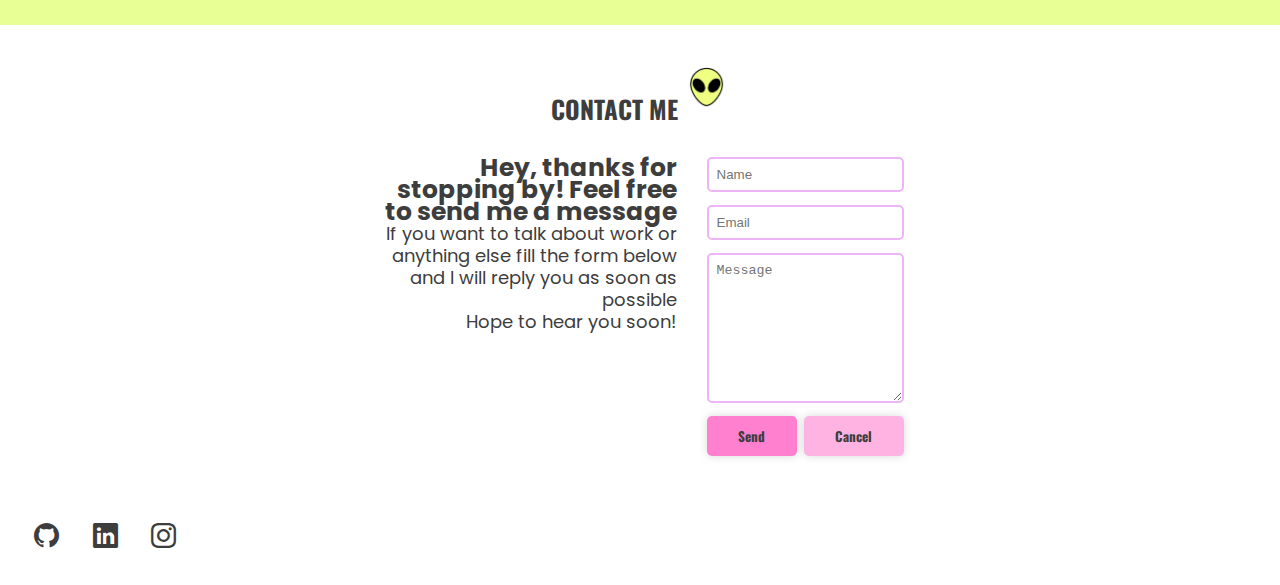
==== commit 12f0cbc3: "correzione padding e icone" ====
--- a/index.html
+++ b/index.html
@@ -49,7 +49,7 @@
 
     <!--STYLESHEET-->
 
-    <link rel="stylesheet" href="src/css/style.css" />
+    <link rel="stylesheet" href="./assets/css/style.css" />
 
     <!--BOOTSTRAP ICONS-->
 
--- a/assets/css/style.css
+++ b/assets/css/style.css
@@ -0,0 +1 @@
+.header-container{display:flex;justify-content:space-between;align-items:center;z-index:100;height:60px;padding:0 20px;position:fixed;top:0;right:0;left:0}.header-container .left-section img{width:40px}.header-container .right-section .right-menu{display:none}.header-container .right-section .right-menu ul{margin:0}.header-container .right-section .right-menu li{display:inline;padding:0 20px}.header-container .right-section .right-menu a{text-decoration:none;color:#3d3d3d;font-family:"Oswald",sans-serif;font-size:15px;font-weight:bolder;white-space:nowrap}.header-container .right-section .right-menu a:hover{color:#ff80ce}.header-container .right-section .dropdown{position:relative;flex:1}.header-container .right-section .dropdown span{z-index:2;position:relative;cursor:pointer}.header-container .right-section .dropdown span .list{color:#3d3d3d;font-size:30px}.header-container .right-section .dropdown .features-menu{display:none}.header-container .right-section .dropdown:hover .features-menu{display:flex;flex-direction:column;text-align:center;height:1000px;padding:70px 40px;padding-bottom:30px;opacity:.8;position:absolute;top:-18px;right:-10px}.header-container .right-section .dropdown li{list-style:none;border-bottom:1px solid #fff;padding:0 40px 5px 40px;margin:10px}.header-container .right-section .dropdown li:last-of-type{border-bottom:none}.header-container .right-section .dropdown li a{text-decoration:none;color:#3d3d3d;font-family:"Oswald",sans-serif;font-size:15px;font-weight:bolder;white-space:nowrap;color:#fff;font-size:15px;font-weight:400}.header-container .right-section .dropdown li a:hover{color:#ff80ce}.header-container .right-section .dropdown li a:active .features-menu{display:none}@media screen and (min-width: 768px){.header-container .left-section .logo-img{width:50px}.header-container .right-section .dropdown{display:none;flex:1}.header-container .right-section .right-menu{display:flex;align-items:center;visibility:visible;padding-left:42px}}@media screen and (min-width: 1025px){.header-container{height:75px}.header-container .left-section .logo-img{width:50px;padding:0}.header-container .left-section .dropdown{display:none}.header-container .center-section{visibility:visible;padding-left:52px}}.bio{padding:70px 30px;display:flex;flex-direction:column;align-items:center}.bio .bio-flex .photo-container img{width:300px;height:300px;border-radius:50%}.bio .bio-flex .bio-container{max-width:500px;padding-bottom:40px;padding-top:40px}.bio .bio-flex .bio-container h1{margin-bottom:10px}.bio .bio-flex .bio-container h2{margin-bottom:20px}.bio a{text-decoration:none;padding:10px 30px;border:none;border-radius:5px;font-family:"Oswald",sans-serif;color:#3d3d3d;font-weight:700;box-shadow:0 0 8px rgba(61,61,61,.2);background-color:#e8ff96}.bio a:hover{background-color:#e2ff7d}.bio a:active{box-shadow:none;background-color:#e8ff96}@media screen and (min-width: 768px){.bio .bio-flex{display:flex;flex-direction:row}.bio .bio-flex .photo-container{width:44%;justify-content:end}.bio .bio-flex .photo-container img{width:250px;height:250px;border-radius:125px}.bio .bio-container{width:56%;text-align:left;padding:30px}.bio .bio-container h1{font-size:30px}}@media screen and (min-width: 1025px){.bio .bio-flex{padding-right:30px}.bio .bio-flex .photo-container img{width:300px;height:300px;border-radius:200px}.bio .bio-container h2{font-size:30px}}.work-link{height:40px;background-color:#edb5f7}.work-container{padding:50px 30px;background-color:#e8ff96;display:flex;flex-direction:column;align-items:center}.work-container img{width:40px}.work-container .portfolio-work{margin-bottom:30px}.work-container .portfolio-work img{width:100%;margin:20px auto;box-shadow:0 0 15px rgba(61,61,61,.85);border-radius:5px}.work-container .portfolio-work img:hover{box-shadow:0 0 20px #3d3d3d}.work-container .portfolio-work img:active{box-shadow:0 0 15px rgba(61,61,61,.55)}.work-container .portfolio-work h5{margin-bottom:5px}.work-container .portfolio-work p{font-size:14px}@media screen and (min-width: 768px){.portfolio-work img{width:120%}}@media screen and (min-width: 1025px){.portfolio-work img{max-width:800px}}.quote-container{position:relative;align-self:center;box-shadow:0 0 10px #3d3d3d}.quote-container .blockquote{padding:40px 50px 20px 50px}.quote-container .blockquote p{font-family:"Playfair Display",serif;color:#f8f9fa}.stars1{width:30px;position:absolute;bottom:20px;left:30px}.stars2{width:40px;position:absolute;top:10px;right:20px}@media screen and (min-width: 768px){.quote-container{padding:80px 30px}}@media screen and (min-width: 1025px){.stars1{width:70px;left:100px}.stars2{width:50px;right:130px}}.contact-link{height:40px}.contact-container{padding:20px;padding-top:0;text-align:center}.contact-container h2 img{width:45px;padding-bottom:10px}.contact-container .form-container{padding:0 20px;display:flex;flex-direction:column;align-items:center}.contact-container .form-container .thanks-p{font-weight:700;font-size:25px}.contact-container form{display:flex;flex-direction:column}.contact-container form .honeypot{display:none}.contact-container form input,.contact-container form textarea{margin-bottom:13px;border:2px solid #edb5f7;border-radius:5px}.contact-container form input,.contact-container form textarea{padding:8px}.contact-container form input:focus,.contact-container form textarea:focus{outline:none;background-color:#fff}.contact-container form textarea{height:150px}.contact-container form .send-button{text-decoration:none;padding:10px 30px;border:none;border-radius:5px;font-family:"Oswald",sans-serif;color:#3d3d3d;font-weight:700;box-shadow:0 0 8px rgba(61,61,61,.2);background-color:#ff80ce;width:90px}.contact-container form .send-button:hover{background-color:#ff67c4}.contact-container form .send-button:active{box-shadow:none;background-color:#ff80ce}.contact-container form .cancel-button{text-decoration:none;padding:10px 30px;border:none;border-radius:5px;font-family:"Oswald",sans-serif;color:#3d3d3d;font-weight:700;box-shadow:0 0 8px rgba(61,61,61,.2);background-color:#ffb3e2;width:100px}.contact-container form .cancel-button:hover{background-color:#ff9ad8}.contact-container form .cancel-button:active{box-shadow:none;background-color:#ffb3e2}.contact-container form div{margin-bottom:13px}@media screen and (min-width: 768px){.contact-container{text-align:end}.contact-container h1{text-align:center}.contact-container .form-container{flex-direction:row;align-items:start;justify-content:center;padding-top:20px}.contact-container .form-container .thanks-col{max-width:300px}.contact-container .form-container .form-col{padding-left:30px}.contact-container .form-container .form-col .btn-div{display:flex;justify-content:space-between}.contact-container .form-container .form-col .btn-div button{margin:0}}.skills-container{padding:50px 10%;padding-bottom:10px;display:flex;flex-direction:column;text-align:center;justify-content:center;background-color:#edb5f7}.skills-container h2 img{width:50px;padding-bottom:10px;padding-left:10px}.skills-container .skills-images{display:flex;flex-direction:row;justify-content:center;align-items:center;flex-wrap:wrap}.skills-container .skills-images img{width:50px;height:50px;border:1px solid #3d3d3d;background-color:#f8f9fa;padding:5px;margin:10px;border-radius:10px}@media screen and (min-width: 768px){.skills-container{padding:70px 100px}.skills-container .skills-images img{width:70px;height:70px}}@media screen and (min-width: 1025px){.skills-images{padding-left:15%;padding-right:15%}}.about-me-container{display:flex;flex-direction:column;justify-content:center;align-items:center;padding-top:60px}.about-me-container .about-flex{display:flex;flex-direction:column;justify-content:center;align-items:center}.about-me-container .about-flex img{width:200px;height:200px;border-radius:100px}.about-me-container .about-flex .intro-section{padding:40px 4%;margin:40px 20px 60px 20px;border-radius:20px;max-width:500px;box-shadow:0 0 20px rgba(61,61,61,.3);background-color:#e8ff96}.about-me-container a{text-decoration:none;padding:10px 30px;border:none;border-radius:5px;font-family:"Oswald",sans-serif;color:#3d3d3d;font-weight:700;box-shadow:0 0 8px rgba(61,61,61,.2);background-color:#ff80ce}.about-me-container a:hover{background-color:#ff67c4}.about-me-container a:active{box-shadow:none;background-color:#ff80ce}.life-section{display:flex;flex-direction:column;align-items:center;justify-content:center;padding:40px 4%;margin:50px 5% 80px 5%;border-radius:20px;box-shadow:0 0 20px rgba(61,61,61,.5);background-color:#edb5f7}.life-section img{width:200px;border-radius:130px;margin-top:20px}@media screen and (min-width: 768px){.about-me-container{text-align:start;margin-bottom:30px}.about-me-container .about-flex{flex-direction:row-reverse}.about-me-container .about-flex .cv-section{margin:0 auto}.life-section{align-self:center;text-align:start;flex-direction:row-reverse;margin:10%;margin-bottom:100px}.life-section img{width:250px;margin-right:20px}}@media screen and (min-width: 1025px){.life-section{margin:100px 200px}.life-section img{width:260px}}.cv-container{position:relative;padding:50px 10px;margin:0 5%;border-radius:20px;background-color:#e8ff96;box-shadow:0 0 20px rgba(61,61,61,.5)}.cv-container h1{font-size:30px;font-weight:700;font-family:"Oswald",sans-serif;color:#ff80ce;position:absolute;top:-24px;left:25px}.cv-container .name{position:static;color:#3d3d3d;font-size:25px}.cv-container .cv-main{text-align:start}.cv-container .cv-main h2{font-weight:700;font-size:23px;text-align:center}.cv-container .cv-main li{list-style-type:circle}@media screen and (min-width: 768px){.cv-container{margin:20px 15%}.cv-container .cv-title{position:absolute;top:200px;left:-210px;transform:rotate(270deg);font-size:50px}}@media screen and (min-width: 1025px){.cv-container{margin:20px 20%}}.footer{display:flex;justify-content:center;align-items:center;padding:30px}.footer .social{display:flex;justify-content:space-between;align-items:center;width:150px}.footer .social .github-button,.footer .social .linkedin-button,.footer .social .instagram-button{position:relative;color:#3d3d3d;text-decoration:none;margin:4px;font-size:25px}.footer .social .github-button:hover,.footer .social .linkedin-button:hover,.footer .social .instagram-button:hover{color:#ff80ce}.footer .social .github-button:hover .social-tooltip,.footer .social .linkedin-button:hover .social-tooltip,.footer .social .instagram-button:hover .social-tooltip{opacity:1}.footer .social .github-button .social-tooltip,.footer .social .linkedin-button .social-tooltip,.footer .social .instagram-button .social-tooltip{position:absolute;color:#fff;padding:2px 4px 2px 4px;border-radius:4px;font-size:12px;opacity:0;transition:opacity .15s;pointer-events:none;white-space:nowrap;bottom:-30px;left:-10px;background-color:#ff80ce}@media screen and (min-width: 768px){.footer{justify-content:flex-start}}.success{padding:60px}.success img{width:80px;align-self:center}.success .success-text{padding:20px}.success .success-text h1{margin:10px}.success a{text-decoration:none;padding:10px 30px;border:none;border-radius:5px;font-family:"Oswald",sans-serif;color:#3d3d3d;font-weight:700;box-shadow:0 0 8px rgba(61,61,61,.2);background-color:#ff80ce}.success a:hover{background-color:#ff67c4}.success a:active{box-shadow:none;background-color:#ff80ce}*{margin:0;padding:0;box-sizing:border-box}body{padding-top:60px;text-align:center}body h1{font-size:30px;font-weight:700;font-family:"Oswald",sans-serif;color:#3d3d3d;margin-bottom:20px}body h2{font-weight:700;font-size:25px;font-family:"Oswald",sans-serif;color:#3d3d3d;margin-bottom:10px;text-align:center}body h3{font-family:"Oswald",sans-serif;font-weight:700;font-size:18px;color:#3d3d3d;text-align:center}body h4{font-family:"Oswald",sans-serif;font-weight:700;font-size:18px}body p{font-size:15px;line-height:22px;font-family:"Poppins",sans-serif;color:#3d3d3d}::-webkit-scrollbar{width:8px;border-radius:.25rem}::-webkit-scrollbar-track{background-color:#f8f9fa}::-webkit-scrollbar-thumb{background-color:#ff80ce;border-radius:.25rem}::-webkit-scrollbar-thumb:hover{background-color:#ff67c4}@media screen and (min-width: 768px){body h1{font-size:30px}body h2{font-size:25px}body p{font-size:18px;line-height:22px}}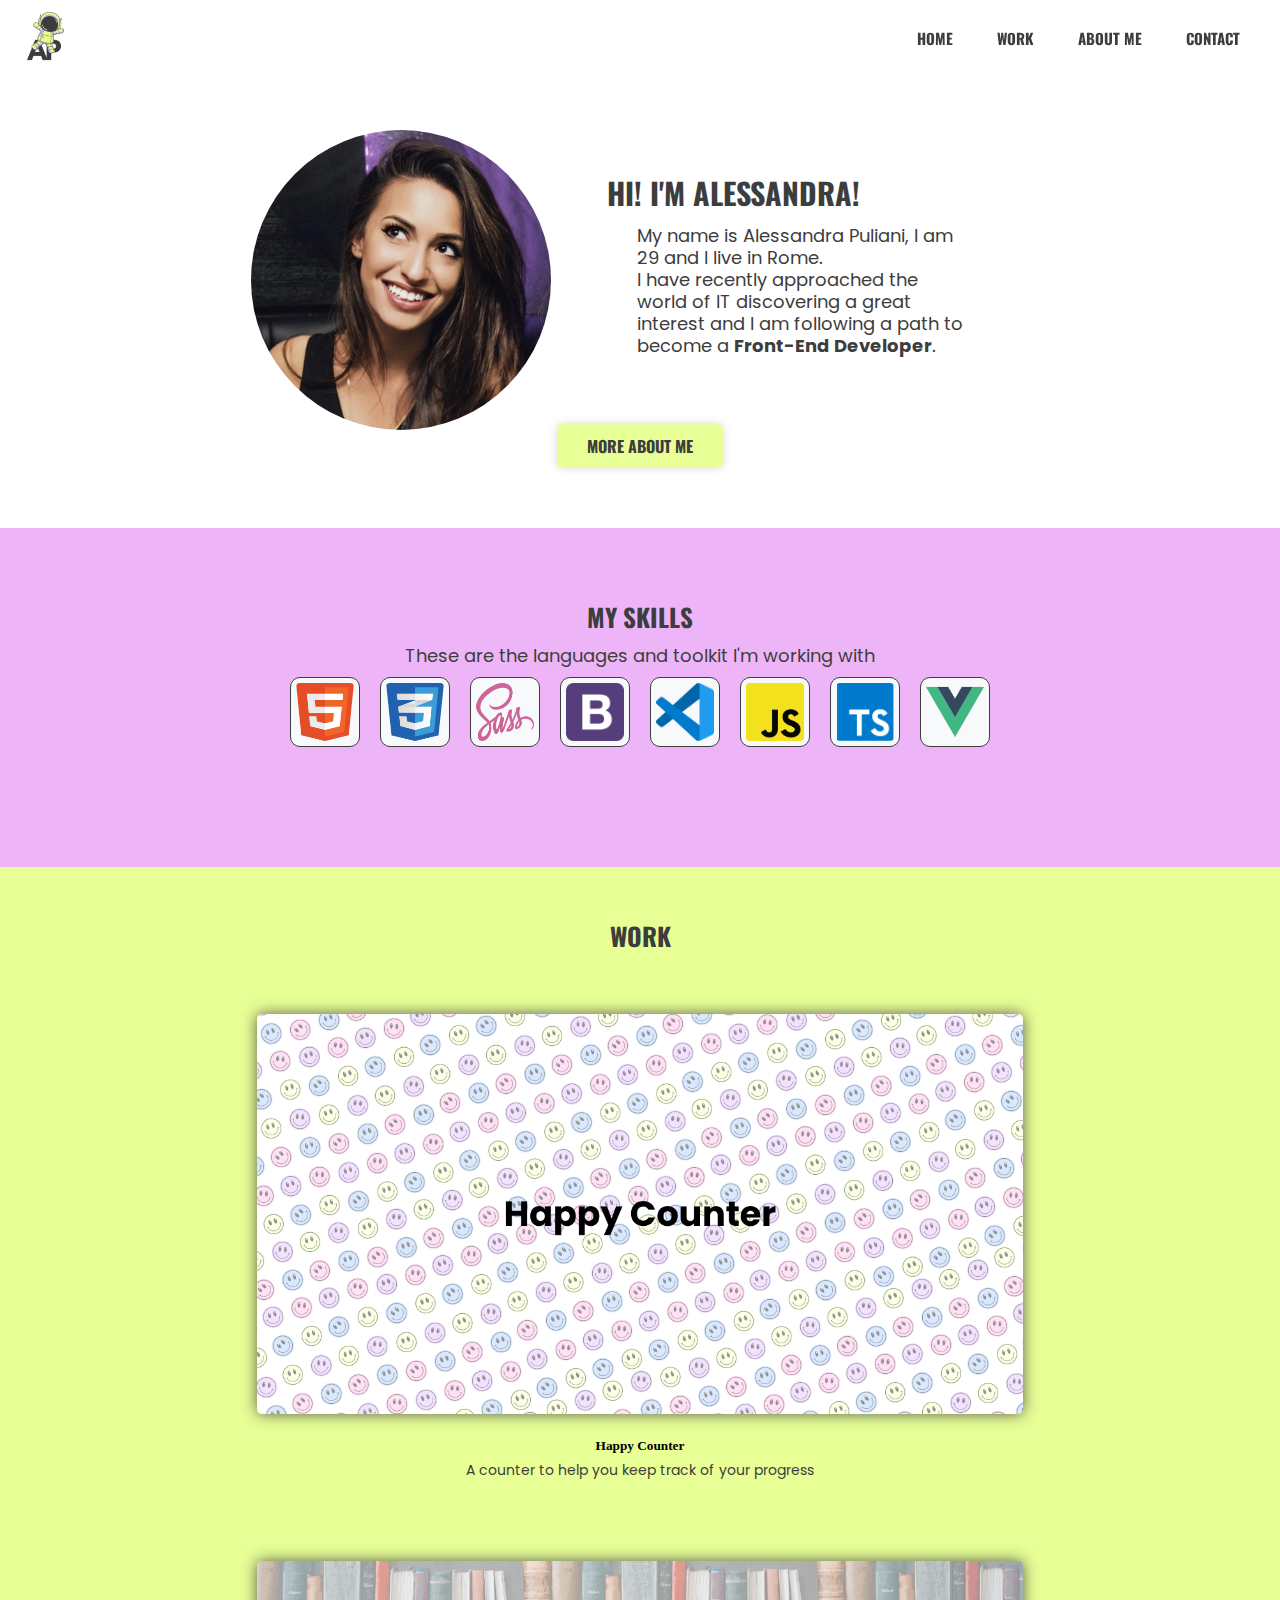
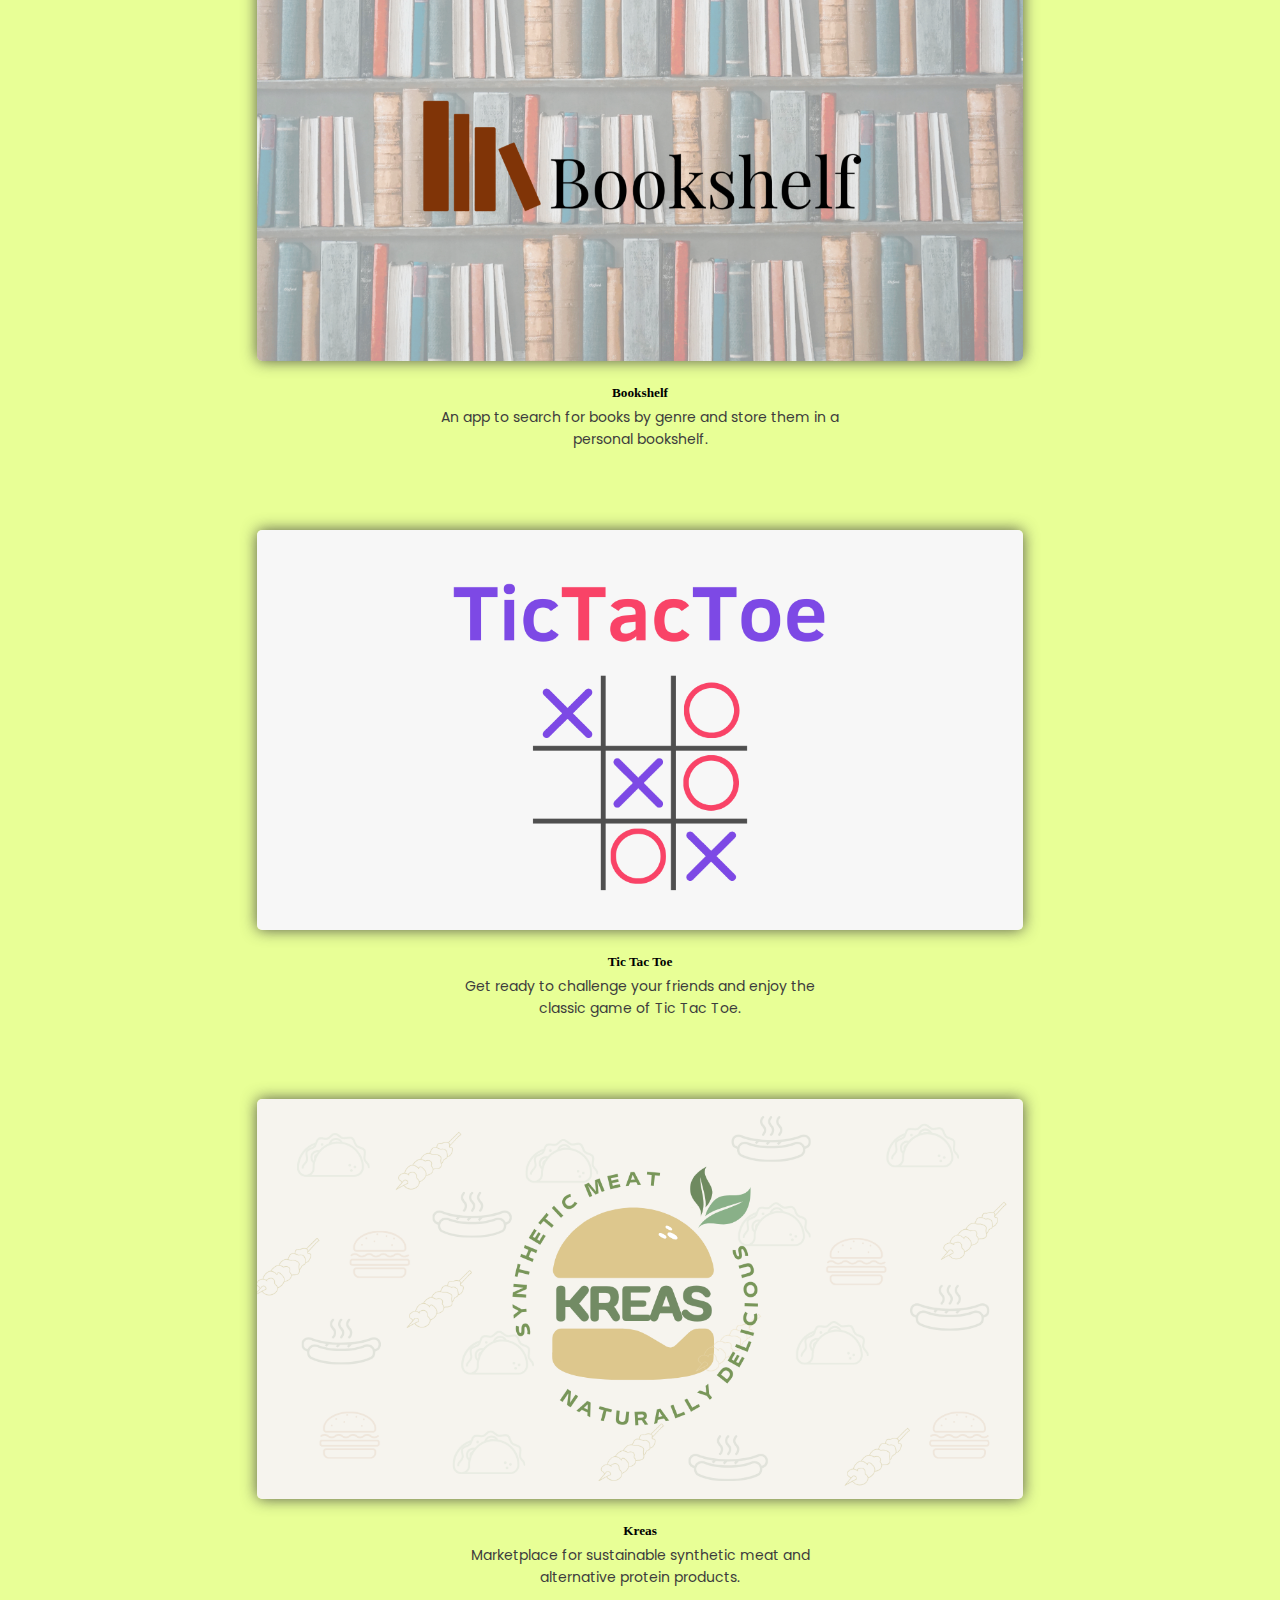
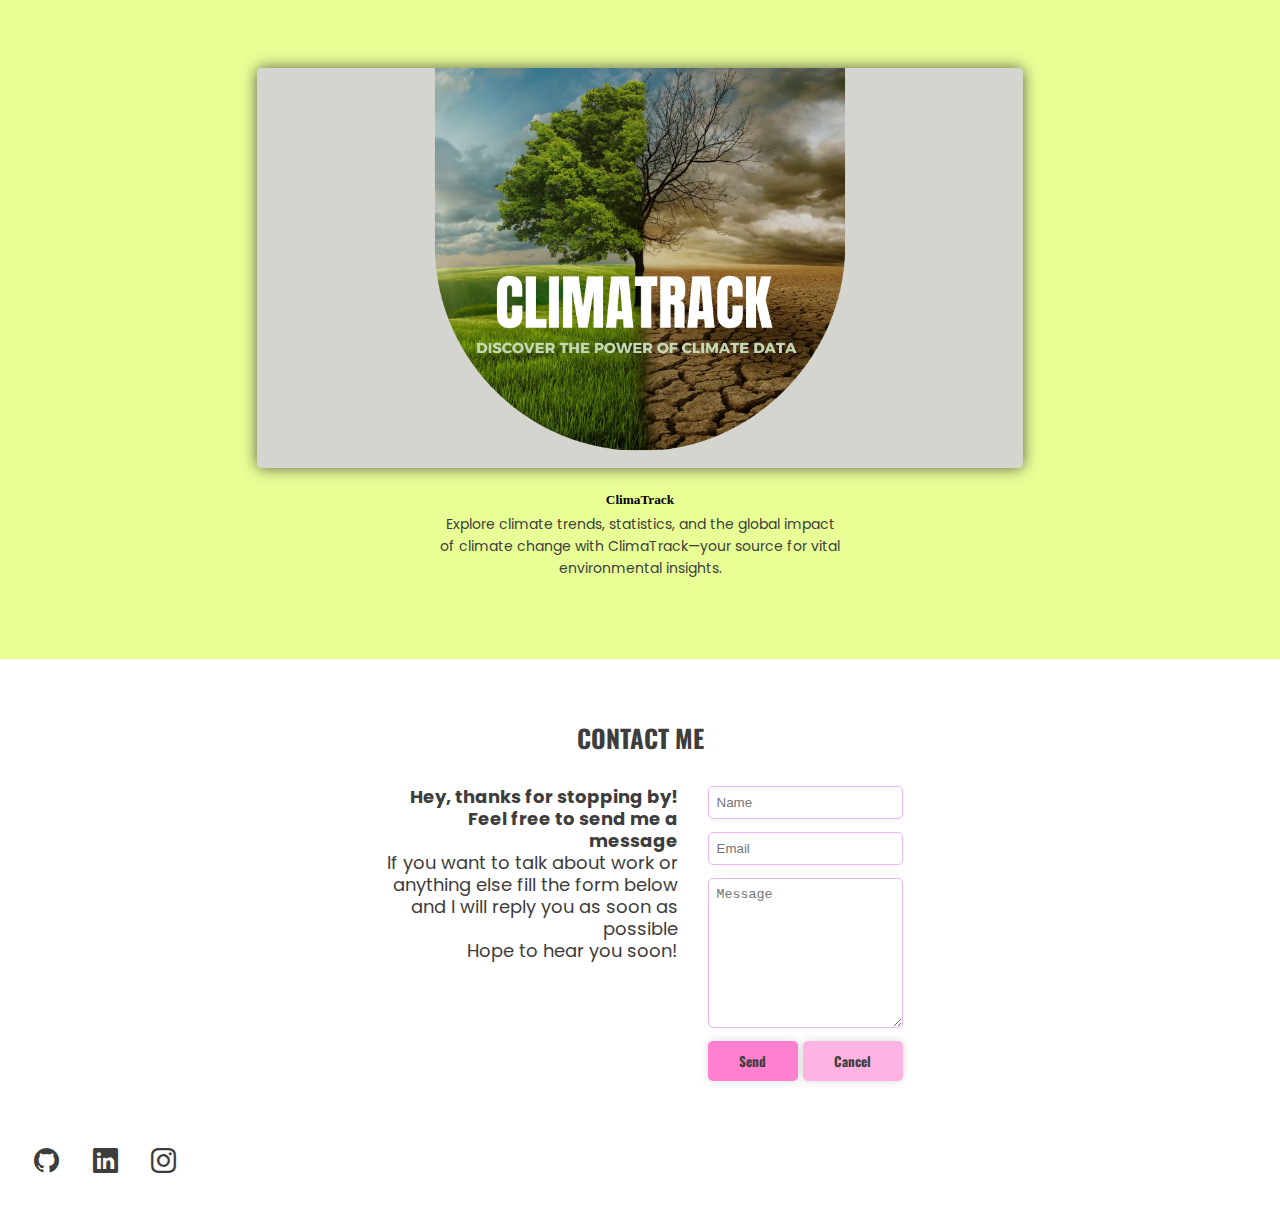
==== commit e4c1d94a: "progetto aggiunto" ====
--- a/index.html
+++ b/index.html
@@ -135,12 +135,7 @@
       <!--SKILLS-->
 
       <div class="skills-container">
-        <h2>
-          MY SKILLS<img
-            src="./src/img/icons/Space.png"
-            alt="Image rapresenting an UFO"
-          />
-        </h2>
+        <h2>MY SKILLS</h2>
 
         <p>These are the languages and toolkit I'm working with</p>
 
@@ -168,82 +163,100 @@
       <section class="work-link" id="work"></section>
 
       <div class="work-container">
-        <h2>WORK <img src="./src/img/icons/spaceship.png" alt="" /></h2>
-
-        <div class="portfolio-work">
-          <a
-            href="https://alepuliani.github.io/alessandrapuliani-happycounter/"
-            target="_blank"
-          >
-            <img
-              src="./src/img/personal-photos/happy-counter.png"
-              alt="project preview"
-            />
-          </a>
-
-          <div class="work-description">
-            <h5>Happy Counter</h5>
-            <p>A counter to help you keep track of your progress</p>
-          </div>
-        </div>
-
-        <div class="portfolio-work">
-          <a
-            href="https://alepuliani.github.io/alessandrapuliani-bookshelf/"
-            target="_blank"
-          >
-            <img
-              src="./src/img/personal-photos/bookshelf.png"
-              alt="project preview"
-            />
-          </a>
-
-          <div class="work-description">
-            <h5>Bookshelf</h5>
-            <p>
-              An app to search for books by genre and store them in a personal
-              bookshelf.
-            </p>
-          </div>
-        </div>
-
-        <div class="portfolio-work">
-          <a
-            href="https://alepuliani.github.io/alessandrapuliani-tictactoe/"
-            target="_blank"
-          >
-            <img
-              src="./src/img/personal-photos/tic-tac-toe.png"
-              alt="project preview"
-            />
-          </a>
-
-          <div class="work-description">
-            <h5>Tic Tac Toe</h5>
-            <p>
-              Get ready to challenge your friends and enjoy the classic game of
-              Tic Tac Toe.
-            </p>
-          </div>
-        </div>
-
-        <div class="portfolio-work">
-          <a
-            href="https://alepuliani.github.io/alessandrapuliani-kreas/"
-            target="_blank"
-          >
-            <img
-              src="./src/img/personal-photos/Kreas.png"
-              alt="project preview"
-            />
-          </a>
-
-          <div class="work-description">
-            <h5>Kreas</h5>
-            <p>
-              Marketplace for sustainable synthetic meat and alternative protein
-              products.
-            </p>
+        <h2>WORK</h2>
+        <div class="work-div">
+          <div class="portfolio-work">
+            <a
+              href="https://alepuliani.github.io/alessandrapuliani-happycounter/"
+              target="_blank"
+            >
+              <img
+                src="./src/img/personal-photos/happy-counter.png"
+                alt="project preview"
+              />
+            </a>
+
+            <div class="work-description">
+              <h5>Happy Counter</h5>
+              <p>A counter to help you keep track of your progress</p>
+            </div>
+          </div>
+
+          <div class="portfolio-work">
+            <a
+              href="https://alepuliani.github.io/alessandrapuliani-bookshelf/"
+              target="_blank"
+            >
+              <img
+                src="./src/img/personal-photos/bookshelf.png"
+                alt="project preview"
+              />
+            </a>
+
+            <div class="work-description">
+              <h5>Bookshelf</h5>
+              <p>
+                An app to search for books by genre and store them in a personal
+                bookshelf.
+              </p>
+            </div>
+          </div>
+
+          <div class="portfolio-work">
+            <a
+              href="https://alepuliani.github.io/alessandrapuliani-tictactoe/"
+              target="_blank"
+            >
+              <img
+                src="./src/img/personal-photos/tic-tac-toe.png"
+                alt="project preview"
+              />
+            </a>
+
+            <div class="work-description">
+              <h5>Tic Tac Toe</h5>
+              <p>
+                Get ready to challenge your friends and enjoy the classic game
+                of Tic Tac Toe.
+              </p>
+            </div>
+          </div>
+
+          <div class="portfolio-work">
+            <a
+              href="https://alepuliani.github.io/alessandrapuliani-kreas/"
+              target="_blank"
+            >
+              <img
+                src="./src/img/personal-photos/Kreas.png"
+                alt="project preview"
+              />
+            </a>
+
+            <div class="work-description">
+              <h5>Kreas</h5>
+              <p>
+                Marketplace for sustainable synthetic meat and alternative
+                protein products.
+              </p>
+            </div>
+          </div>
+          <div class="portfolio-work">
+            <a href="https://climatrack-dashboard.netlify.app/" target="_blank">
+              <img
+                src="./src/img/personal-photos/ClimaTrack.png"
+                alt="project preview"
+              />
+            </a>
+
+            <div class="work-description">
+              <h5>ClimaTrack</h5>
+              <p>
+                Explore climate trends, statistics, and the global impact of
+                climate change with ClimaTrack—your source for vital
+                environmental insights.
+              </p>
+            </div>
           </div>
         </div>
       </div>
@@ -254,10 +267,7 @@
     <section class="contact-link bg-light" id="contact"></section>
 
     <div class="contact-container bg-light">
-      <h2>
-        CONTACT ME
-        <img src="src/img/icons/alien.png" alt="Image rapresenting an Alien" />
-      </h2>
+      <h2>CONTACT ME</h2>
 
       <div class="form-container">
         <div class="thanks-col">
--- a/assets/css/style.css
+++ b/assets/css/style.css
@@ -1 +1 @@
-.header-container{display:flex;justify-content:space-between;align-items:center;z-index:100;height:60px;padding:0 20px;position:fixed;top:0;right:0;left:0}.header-container .left-section img{width:40px}.header-container .right-section .right-menu{display:none}.header-container .right-section .right-menu ul{margin:0}.header-container .right-section .right-menu li{display:inline;padding:0 20px}.header-container .right-section .right-menu a{text-decoration:none;color:#3d3d3d;font-family:"Oswald",sans-serif;font-size:15px;font-weight:bolder;white-space:nowrap}.header-container .right-section .right-menu a:hover{color:#ff80ce}.header-container .right-section .dropdown{position:relative;flex:1}.header-container .right-section .dropdown span{z-index:2;position:relative;cursor:pointer}.header-container .right-section .dropdown span .list{color:#3d3d3d;font-size:30px}.header-container .right-section .dropdown .features-menu{display:none}.header-container .right-section .dropdown:hover .features-menu{display:flex;flex-direction:column;text-align:center;height:1000px;padding:70px 40px;padding-bottom:30px;opacity:.8;position:absolute;top:-18px;right:-10px}.header-container .right-section .dropdown li{list-style:none;border-bottom:1px solid #fff;padding:0 40px 5px 40px;margin:10px}.header-container .right-section .dropdown li:last-of-type{border-bottom:none}.header-container .right-section .dropdown li a{text-decoration:none;color:#3d3d3d;font-family:"Oswald",sans-serif;font-size:15px;font-weight:bolder;white-space:nowrap;color:#fff;font-size:15px;font-weight:400}.header-container .right-section .dropdown li a:hover{color:#ff80ce}.header-container .right-section .dropdown li a:active .features-menu{display:none}@media screen and (min-width: 768px){.header-container .left-section .logo-img{width:50px}.header-container .right-section .dropdown{display:none;flex:1}.header-container .right-section .right-menu{display:flex;align-items:center;visibility:visible;padding-left:42px}}@media screen and (min-width: 1025px){.header-container{height:75px}.header-container .left-section .logo-img{width:50px;padding:0}.header-container .left-section .dropdown{display:none}.header-container .center-section{visibility:visible;padding-left:52px}}.bio{padding:70px 30px;display:flex;flex-direction:column;align-items:center}.bio .bio-flex .photo-container img{width:300px;height:300px;border-radius:50%}.bio .bio-flex .bio-container{max-width:500px;padding-bottom:40px;padding-top:40px}.bio .bio-flex .bio-container h1{margin-bottom:10px}.bio .bio-flex .bio-container h2{margin-bottom:20px}.bio a{text-decoration:none;padding:10px 30px;border:none;border-radius:5px;font-family:"Oswald",sans-serif;color:#3d3d3d;font-weight:700;box-shadow:0 0 8px rgba(61,61,61,.2);background-color:#e8ff96}.bio a:hover{background-color:#e2ff7d}.bio a:active{box-shadow:none;background-color:#e8ff96}@media screen and (min-width: 768px){.bio .bio-flex{display:flex;flex-direction:row}.bio .bio-flex .photo-container{width:44%;justify-content:end}.bio .bio-flex .photo-container img{width:250px;height:250px;border-radius:125px}.bio .bio-container{width:56%;text-align:left;padding:30px}.bio .bio-container h1{font-size:30px}}@media screen and (min-width: 1025px){.bio .bio-flex{padding-right:30px}.bio .bio-flex .photo-container img{width:300px;height:300px;border-radius:200px}.bio .bio-container h2{font-size:30px}}.work-link{height:40px;background-color:#edb5f7}.work-container{padding:50px 30px;background-color:#e8ff96;display:flex;flex-direction:column;align-items:center}.work-container img{width:40px}.work-container .portfolio-work{margin-bottom:30px}.work-container .portfolio-work img{width:100%;margin:20px auto;box-shadow:0 0 15px rgba(61,61,61,.85);border-radius:5px}.work-container .portfolio-work img:hover{box-shadow:0 0 20px #3d3d3d}.work-container .portfolio-work img:active{box-shadow:0 0 15px rgba(61,61,61,.55)}.work-container .portfolio-work h5{margin-bottom:5px}.work-container .portfolio-work p{font-size:14px}@media screen and (min-width: 768px){.portfolio-work img{width:120%}}@media screen and (min-width: 1025px){.portfolio-work img{max-width:800px}}.quote-container{position:relative;align-self:center;box-shadow:0 0 10px #3d3d3d}.quote-container .blockquote{padding:40px 50px 20px 50px}.quote-container .blockquote p{font-family:"Playfair Display",serif;color:#f8f9fa}.stars1{width:30px;position:absolute;bottom:20px;left:30px}.stars2{width:40px;position:absolute;top:10px;right:20px}@media screen and (min-width: 768px){.quote-container{padding:80px 30px}}@media screen and (min-width: 1025px){.stars1{width:70px;left:100px}.stars2{width:50px;right:130px}}.contact-link{height:40px}.contact-container{padding:20px;padding-top:0;text-align:center}.contact-container h2 img{width:45px;padding-bottom:10px}.contact-container .form-container{padding:0 20px;display:flex;flex-direction:column;align-items:center}.contact-container .form-container .thanks-p{font-weight:700;font-size:25px}.contact-container form{display:flex;flex-direction:column}.contact-container form .honeypot{display:none}.contact-container form input,.contact-container form textarea{margin-bottom:13px;border:2px solid #edb5f7;border-radius:5px}.contact-container form input,.contact-container form textarea{padding:8px}.contact-container form input:focus,.contact-container form textarea:focus{outline:none;background-color:#fff}.contact-container form textarea{height:150px}.contact-container form .send-button{text-decoration:none;padding:10px 30px;border:none;border-radius:5px;font-family:"Oswald",sans-serif;color:#3d3d3d;font-weight:700;box-shadow:0 0 8px rgba(61,61,61,.2);background-color:#ff80ce;width:90px}.contact-container form .send-button:hover{background-color:#ff67c4}.contact-container form .send-button:active{box-shadow:none;background-color:#ff80ce}.contact-container form .cancel-button{text-decoration:none;padding:10px 30px;border:none;border-radius:5px;font-family:"Oswald",sans-serif;color:#3d3d3d;font-weight:700;box-shadow:0 0 8px rgba(61,61,61,.2);background-color:#ffb3e2;width:100px}.contact-container form .cancel-button:hover{background-color:#ff9ad8}.contact-container form .cancel-button:active{box-shadow:none;background-color:#ffb3e2}.contact-container form div{margin-bottom:13px}@media screen and (min-width: 768px){.contact-container{text-align:end}.contact-container h1{text-align:center}.contact-container .form-container{flex-direction:row;align-items:start;justify-content:center;padding-top:20px}.contact-container .form-container .thanks-col{max-width:300px}.contact-container .form-container .form-col{padding-left:30px}.contact-container .form-container .form-col .btn-div{display:flex;justify-content:space-between}.contact-container .form-container .form-col .btn-div button{margin:0}}.skills-container{padding:50px 10%;padding-bottom:10px;display:flex;flex-direction:column;text-align:center;justify-content:center;background-color:#edb5f7}.skills-container h2 img{width:50px;padding-bottom:10px;padding-left:10px}.skills-container .skills-images{display:flex;flex-direction:row;justify-content:center;align-items:center;flex-wrap:wrap}.skills-container .skills-images img{width:50px;height:50px;border:1px solid #3d3d3d;background-color:#f8f9fa;padding:5px;margin:10px;border-radius:10px}@media screen and (min-width: 768px){.skills-container{padding:70px 100px}.skills-container .skills-images img{width:70px;height:70px}}@media screen and (min-width: 1025px){.skills-images{padding-left:15%;padding-right:15%}}.about-me-container{display:flex;flex-direction:column;justify-content:center;align-items:center;padding-top:60px}.about-me-container .about-flex{display:flex;flex-direction:column;justify-content:center;align-items:center}.about-me-container .about-flex img{width:200px;height:200px;border-radius:100px}.about-me-container .about-flex .intro-section{padding:40px 4%;margin:40px 20px 60px 20px;border-radius:20px;max-width:500px;box-shadow:0 0 20px rgba(61,61,61,.3);background-color:#e8ff96}.about-me-container a{text-decoration:none;padding:10px 30px;border:none;border-radius:5px;font-family:"Oswald",sans-serif;color:#3d3d3d;font-weight:700;box-shadow:0 0 8px rgba(61,61,61,.2);background-color:#ff80ce}.about-me-container a:hover{background-color:#ff67c4}.about-me-container a:active{box-shadow:none;background-color:#ff80ce}.life-section{display:flex;flex-direction:column;align-items:center;justify-content:center;padding:40px 4%;margin:50px 5% 80px 5%;border-radius:20px;box-shadow:0 0 20px rgba(61,61,61,.5);background-color:#edb5f7}.life-section img{width:200px;border-radius:130px;margin-top:20px}@media screen and (min-width: 768px){.about-me-container{text-align:start;margin-bottom:30px}.about-me-container .about-flex{flex-direction:row-reverse}.about-me-container .about-flex .cv-section{margin:0 auto}.life-section{align-self:center;text-align:start;flex-direction:row-reverse;margin:10%;margin-bottom:100px}.life-section img{width:250px;margin-right:20px}}@media screen and (min-width: 1025px){.life-section{margin:100px 200px}.life-section img{width:260px}}.cv-container{position:relative;padding:50px 10px;margin:0 5%;border-radius:20px;background-color:#e8ff96;box-shadow:0 0 20px rgba(61,61,61,.5)}.cv-container h1{font-size:30px;font-weight:700;font-family:"Oswald",sans-serif;color:#ff80ce;position:absolute;top:-24px;left:25px}.cv-container .name{position:static;color:#3d3d3d;font-size:25px}.cv-container .cv-main{text-align:start}.cv-container .cv-main h2{font-weight:700;font-size:23px;text-align:center}.cv-container .cv-main li{list-style-type:circle}@media screen and (min-width: 768px){.cv-container{margin:20px 15%}.cv-container .cv-title{position:absolute;top:200px;left:-210px;transform:rotate(270deg);font-size:50px}}@media screen and (min-width: 1025px){.cv-container{margin:20px 20%}}.footer{display:flex;justify-content:center;align-items:center;padding:30px}.footer .social{display:flex;justify-content:space-between;align-items:center;width:150px}.footer .social .github-button,.footer .social .linkedin-button,.footer .social .instagram-button{position:relative;color:#3d3d3d;text-decoration:none;margin:4px;font-size:25px}.footer .social .github-button:hover,.footer .social .linkedin-button:hover,.footer .social .instagram-button:hover{color:#ff80ce}.footer .social .github-button:hover .social-tooltip,.footer .social .linkedin-button:hover .social-tooltip,.footer .social .instagram-button:hover .social-tooltip{opacity:1}.footer .social .github-button .social-tooltip,.footer .social .linkedin-button .social-tooltip,.footer .social .instagram-button .social-tooltip{position:absolute;color:#fff;padding:2px 4px 2px 4px;border-radius:4px;font-size:12px;opacity:0;transition:opacity .15s;pointer-events:none;white-space:nowrap;bottom:-30px;left:-10px;background-color:#ff80ce}@media screen and (min-width: 768px){.footer{justify-content:flex-start}}.success{padding:60px}.success img{width:80px;align-self:center}.success .success-text{padding:20px}.success .success-text h1{margin:10px}.success a{text-decoration:none;padding:10px 30px;border:none;border-radius:5px;font-family:"Oswald",sans-serif;color:#3d3d3d;font-weight:700;box-shadow:0 0 8px rgba(61,61,61,.2);background-color:#ff80ce}.success a:hover{background-color:#ff67c4}.success a:active{box-shadow:none;background-color:#ff80ce}*{margin:0;padding:0;box-sizing:border-box}body{padding-top:60px;text-align:center}body h1{font-size:30px;font-weight:700;font-family:"Oswald",sans-serif;color:#3d3d3d;margin-bottom:20px}body h2{font-weight:700;font-size:25px;font-family:"Oswald",sans-serif;color:#3d3d3d;margin-bottom:10px;text-align:center}body h3{font-family:"Oswald",sans-serif;font-weight:700;font-size:18px;color:#3d3d3d;text-align:center}body h4{font-family:"Oswald",sans-serif;font-weight:700;font-size:18px}body p{font-size:15px;line-height:22px;font-family:"Poppins",sans-serif;color:#3d3d3d}::-webkit-scrollbar{width:8px;border-radius:.25rem}::-webkit-scrollbar-track{background-color:#f8f9fa}::-webkit-scrollbar-thumb{background-color:#ff80ce;border-radius:.25rem}::-webkit-scrollbar-thumb:hover{background-color:#ff67c4}@media screen and (min-width: 768px){body h1{font-size:30px}body h2{font-size:25px}body p{font-size:18px;line-height:22px}}+.header-container{display:flex;justify-content:space-between;align-items:center;z-index:100;height:60px;padding:0 20px;position:fixed;top:0;right:0;left:0}.header-container .left-section img{width:40px}.header-container .right-section .right-menu{display:none}.header-container .right-section .right-menu ul{margin:0}.header-container .right-section .right-menu li{display:inline;padding:0 20px}.header-container .right-section .right-menu a{text-decoration:none;color:#3d3d3d;font-family:"Oswald",sans-serif;font-size:15px;font-weight:bolder;white-space:nowrap}.header-container .right-section .right-menu a:hover{color:#ff80ce}.header-container .right-section .dropdown{position:relative;flex:1}.header-container .right-section .dropdown span{z-index:2;position:relative;cursor:pointer}.header-container .right-section .dropdown span .list{color:#3d3d3d;font-size:30px}.header-container .right-section .dropdown .features-menu{display:none}.header-container .right-section .dropdown:hover .features-menu{display:flex;flex-direction:column;text-align:center;height:1000px;padding:70px 40px;padding-bottom:30px;opacity:.8;position:absolute;top:-18px;right:-10px}.header-container .right-section .dropdown li{list-style:none;border-bottom:1px solid #fff;padding:0 40px 5px 40px;margin:10px}.header-container .right-section .dropdown li:last-of-type{border-bottom:none}.header-container .right-section .dropdown li a{text-decoration:none;color:#3d3d3d;font-family:"Oswald",sans-serif;font-size:15px;font-weight:bolder;white-space:nowrap;color:#fff;font-size:15px;font-weight:400}.header-container .right-section .dropdown li a:hover{color:#ff80ce}.header-container .right-section .dropdown li a:active .features-menu{display:none}@media screen and (min-width: 768px){.header-container .left-section .logo-img{width:50px}.header-container .right-section .dropdown{display:none;flex:1}.header-container .right-section .right-menu{display:flex;align-items:center;visibility:visible;padding-left:42px}}@media screen and (min-width: 1025px){.header-container{height:75px}.header-container .left-section .logo-img{width:50px;padding:0}.header-container .left-section .dropdown{display:none}.header-container .center-section{visibility:visible;padding-left:52px}}.bio{padding:70px 30px;display:flex;flex-direction:column;align-items:center}.bio .bio-flex .photo-container img{width:300px;height:300px;border-radius:50%}.bio .bio-flex .bio-container{max-width:500px;padding-bottom:40px;padding-top:40px}.bio .bio-flex .bio-container h1{margin-bottom:10px}.bio .bio-flex .bio-container p{padding:0 30px}.bio a{text-decoration:none;padding:10px 30px;border:none;border-radius:5px;font-family:"Oswald",sans-serif;color:#3d3d3d;font-weight:700;box-shadow:0 0 8px rgba(61,61,61,.2);background-color:#e8ff96}.bio a:hover{background-color:#e2ff7d}.bio a:active{box-shadow:none;background-color:#e8ff96}@media screen and (min-width: 768px){.bio .bio-flex{display:flex;flex-direction:row}.bio .bio-flex .photo-container{width:44%;justify-content:end}.bio .bio-flex .photo-container img{width:250px;height:250px;border-radius:125px}.bio .bio-container{width:56%;text-align:left;padding:30px}.bio .bio-container h1{font-size:30px}}@media screen and (min-width: 1025px){.bio .bio-flex{padding-right:30px}.bio .bio-flex .photo-container img{width:300px;height:300px;border-radius:200px}.bio .bio-container h2{font-size:30px}}.work-link{height:40px;background-color:#edb5f7}.work-container{padding:50px 0;background-color:#e8ff96}.work-container .work-div{display:flex;flex-direction:row;justify-content:flex-start;overflow-x:auto;white-space:nowrap}.work-container .work-div::-webkit-scrollbar{display:none}.work-container .work-div .portfolio-work{display:flex;flex-direction:column;align-items:center;width:400px;margin:30px 20px}.work-container .work-div .portfolio-work img{height:200px;margin:20px auto;box-shadow:0 0 15px rgba(61,61,61,.85);border-radius:5px}.work-container .work-div .portfolio-work img:hover{box-shadow:0 0 20px #3d3d3d}.work-container .work-div .portfolio-work img:active{box-shadow:0 0 15px rgba(61,61,61,.55)}.work-container .work-div .portfolio-work h5{margin-bottom:5px}.work-container .work-div .portfolio-work p{font-size:14px;white-space:normal}@media screen and (min-width: 768px){.work-container .work-div{flex-direction:column;justify-content:center;align-items:center;overflow-x:visible;white-space:normal}.work-container .work-div .portfolio-work img{height:400px;margin:20px auto;box-shadow:0 0 15px rgba(61,61,61,.85);border-radius:5px}.work-container .work-div .portfolio-work img:hover{box-shadow:0 0 20px #3d3d3d}.work-container .work-div .portfolio-work img:active{box-shadow:0 0 15px rgba(61,61,61,.55)}}@media screen and (min-width: 1025px){.portfolio-work img{max-width:800px}}.quote-container{position:relative;align-self:center;box-shadow:0 0 10px #3d3d3d}.quote-container .blockquote{padding:40px 50px 20px 50px}.quote-container .blockquote p{font-family:"Playfair Display",serif;color:#f8f9fa}.stars1{width:30px;position:absolute;bottom:20px;left:30px}.stars2{width:40px;position:absolute;top:10px;right:20px}@media screen and (min-width: 768px){.quote-container{padding:80px 30px}}@media screen and (min-width: 1025px){.stars1{width:70px;left:100px}.stars2{width:50px;right:130px}}.contact-link{height:60px}.contact-container{padding:20px;padding-top:0;text-align:center}.contact-container .form-container{padding:0 50px;display:flex;flex-direction:column;align-items:center}.contact-container .form-container .thanks-p{font-weight:700}.contact-container form{display:flex;flex-direction:column}.contact-container form .honeypot{display:none}.contact-container form input,.contact-container form textarea{margin-bottom:13px;border:1px solid #edb5f7;border-radius:5px}.contact-container form input,.contact-container form textarea{padding:8px}.contact-container form input:focus,.contact-container form textarea:focus{outline:none}.contact-container form textarea{height:150px}.contact-container form .send-button{text-decoration:none;padding:10px 30px;border:none;border-radius:5px;font-family:"Oswald",sans-serif;color:#3d3d3d;font-weight:700;box-shadow:0 0 8px rgba(61,61,61,.2);background-color:#ff80ce;width:90px}.contact-container form .send-button:hover{background-color:#ff67c4}.contact-container form .send-button:active{box-shadow:none;background-color:#ff80ce}.contact-container form .cancel-button{text-decoration:none;padding:10px 30px;border:none;border-radius:5px;font-family:"Oswald",sans-serif;color:#3d3d3d;font-weight:700;box-shadow:0 0 8px rgba(61,61,61,.2);background-color:#ffb3e2;width:100px}.contact-container form .cancel-button:hover{background-color:#ff9ad8}.contact-container form .cancel-button:active{box-shadow:none;background-color:#ffb3e2}.contact-container form div{margin-bottom:13px}@media screen and (min-width: 768px){.contact-container{text-align:end}.contact-container h1{text-align:center}.contact-container .form-container{flex-direction:row;align-items:start;justify-content:center;padding-top:20px}.contact-container .form-container .thanks-col{max-width:300px}.contact-container .form-container .form-col{padding-left:30px}.contact-container .form-container .form-col .btn-div{display:flex;justify-content:space-between}.contact-container .form-container .form-col .btn-div button{margin:0}}.skills-container{padding:50px 10%;padding-bottom:10px;display:flex;flex-direction:column;text-align:center;justify-content:center;background-color:#edb5f7}.skills-container .skills-images{display:flex;flex-direction:row;justify-content:center;align-items:center;flex-wrap:wrap}.skills-container .skills-images img{width:50px;height:50px;border:1px solid #3d3d3d;background-color:#f8f9fa;padding:5px;margin:10px;border-radius:10px}@media screen and (min-width: 768px){.skills-container{padding:70px 100px}.skills-container .skills-images img{width:70px;height:70px}}@media screen and (min-width: 1025px){.skills-images{padding-left:15%;padding-right:15%}}.about-me-container{display:flex;flex-direction:column;justify-content:center;align-items:center;padding-top:60px}.about-me-container .about-flex{display:flex;flex-direction:column;justify-content:center;align-items:center}.about-me-container .about-flex img{width:200px;height:200px;border-radius:100px}.about-me-container .about-flex .intro-section{padding:40px 4%;margin:40px 20px 60px 20px;border-radius:20px;max-width:500px;box-shadow:0 0 20px rgba(61,61,61,.3);background-color:#e8ff96}.about-me-container a{text-decoration:none;padding:10px 30px;border:none;border-radius:5px;font-family:"Oswald",sans-serif;color:#3d3d3d;font-weight:700;box-shadow:0 0 8px rgba(61,61,61,.2);background-color:#ff80ce}.about-me-container a:hover{background-color:#ff67c4}.about-me-container a:active{box-shadow:none;background-color:#ff80ce}.life-section{display:flex;flex-direction:column;align-items:center;justify-content:center;padding:40px 4%;margin:50px 5% 80px 5%;border-radius:20px;box-shadow:0 0 20px rgba(61,61,61,.5);background-color:#edb5f7}.life-section img{width:200px;border-radius:130px;margin-top:20px}@media screen and (min-width: 768px){.about-me-container{text-align:start;margin-bottom:30px}.about-me-container .about-flex{flex-direction:row-reverse}.about-me-container .about-flex .cv-section{margin:0 auto}.life-section{align-self:center;text-align:start;flex-direction:row-reverse;margin:10%;margin-bottom:100px}.life-section img{width:250px;margin-right:20px}}@media screen and (min-width: 1025px){.life-section{margin:100px 200px}.life-section img{width:260px}}.cv-container{position:relative;padding:50px 10px;margin:0 5%;border-radius:20px;background-color:#e8ff96;box-shadow:0 0 20px rgba(61,61,61,.5)}.cv-container h1{font-size:30px;font-weight:700;font-family:"Oswald",sans-serif;color:#ff80ce;position:absolute;top:-24px;left:25px}.cv-container .name{position:static;color:#3d3d3d;font-size:25px}.cv-container .cv-main{text-align:start}.cv-container .cv-main h2{font-weight:700;font-size:23px;text-align:center}.cv-container .cv-main li{list-style-type:circle}@media screen and (min-width: 768px){.cv-container{margin:20px 15%}.cv-container .cv-title{position:absolute;top:200px;left:-210px;transform:rotate(270deg);font-size:50px}}@media screen and (min-width: 1025px){.cv-container{margin:20px 20%}}.footer{display:flex;justify-content:center;align-items:center;padding:30px}.footer .social{display:flex;justify-content:space-between;align-items:center;width:150px}.footer .social .github-button,.footer .social .linkedin-button,.footer .social .instagram-button{position:relative;color:#3d3d3d;text-decoration:none;margin:4px;font-size:25px}.footer .social .github-button:hover,.footer .social .linkedin-button:hover,.footer .social .instagram-button:hover{color:#ff80ce}.footer .social .github-button:hover .social-tooltip,.footer .social .linkedin-button:hover .social-tooltip,.footer .social .instagram-button:hover .social-tooltip{opacity:1}.footer .social .github-button .social-tooltip,.footer .social .linkedin-button .social-tooltip,.footer .social .instagram-button .social-tooltip{position:absolute;color:#fff;padding:2px 4px 2px 4px;border-radius:4px;font-size:12px;opacity:0;transition:opacity .15s;pointer-events:none;white-space:nowrap;bottom:-30px;left:-10px;background-color:#ff80ce}@media screen and (min-width: 768px){.footer{justify-content:flex-start}}.success{padding:60px}.success img{width:80px;align-self:center}.success .success-text{padding:20px}.success .success-text h1{margin:10px}.success a{text-decoration:none;padding:10px 30px;border:none;border-radius:5px;font-family:"Oswald",sans-serif;color:#3d3d3d;font-weight:700;box-shadow:0 0 8px rgba(61,61,61,.2);background-color:#ff80ce}.success a:hover{background-color:#ff67c4}.success a:active{box-shadow:none;background-color:#ff80ce}*{margin:0;padding:0;box-sizing:border-box}body{padding-top:60px;text-align:center}body h1{font-size:30px;font-weight:700;font-family:"Oswald",sans-serif;color:#3d3d3d;margin-bottom:20px}body h2{font-weight:700;font-size:25px;font-family:"Oswald",sans-serif;color:#3d3d3d;margin-bottom:10px;text-align:center}body h3{font-family:"Oswald",sans-serif;font-weight:700;font-size:18px;color:#3d3d3d;text-align:center}body h4{font-family:"Oswald",sans-serif;font-weight:700;font-size:18px}body p{font-size:15px;line-height:22px;font-family:"Poppins",sans-serif;color:#3d3d3d}::-webkit-scrollbar{width:8px;border-radius:.25rem}::-webkit-scrollbar-track{background-color:#f8f9fa}::-webkit-scrollbar-thumb{background-color:#ff80ce;border-radius:.25rem}::-webkit-scrollbar-thumb:hover{background-color:#ff67c4}@media screen and (min-width: 768px){body h1{font-size:30px}body h2{font-size:25px}body p{font-size:18px;line-height:22px}}